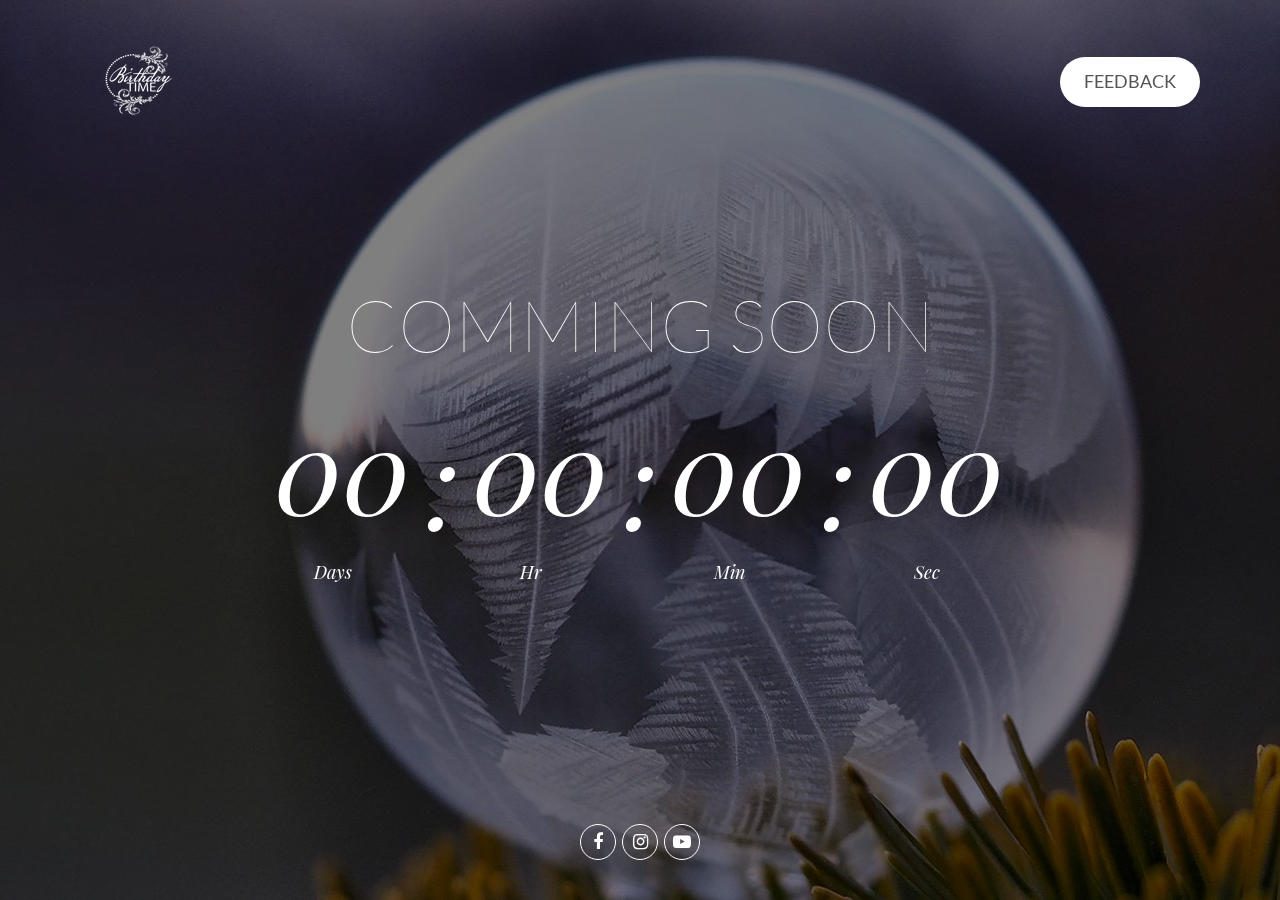
==== index.html @ 03f29f60 "First Commit" ====
<!DOCTYPE html>
<html lang="en">
<head>
	<title>Coming Soon 11</title>
	<meta charset="UTF-8">
	<meta name="viewport" content="width=device-width, initial-scale=1">
<!--===============================================================================================-->	
	<link rel="icon" type="image/png" href="images/icons/favicon.ico"/>
<!--===============================================================================================-->
	<link rel="stylesheet" type="text/css" href="vendor/bootstrap/css/bootstrap.min.css">
<!--===============================================================================================-->
	<link rel="stylesheet" type="text/css" href="fonts/font-awesome-4.7.0/css/font-awesome.min.css">
<!--===============================================================================================-->
	<link rel="stylesheet" type="text/css" href="vendor/animate/animate.css">
<!--===============================================================================================-->
	<link rel="stylesheet" type="text/css" href="vendor/select2/select2.min.css">
<!--===============================================================================================-->
	<link rel="stylesheet" type="text/css" href="css/util.css">
	<link rel="stylesheet" type="text/css" href="css/main.css">
<!--===============================================================================================-->
</head>
<body>
	
	<!--  -->
	<div class="simpleslide100">
		<div class="simpleslide100-item bg-img1" style="background-image: url('images/bg01.jpg');"></div>
		<div class="simpleslide100-item bg-img1" style="background-image: url('images/bg02.jpg');"></div>
		<div class="simpleslide100-item bg-img1" style="background-image: url('images/bg03.jpg');"></div>
		<div class="simpleslide100-item bg-img1" style="background-image: url('images/bg04.jpg');"></div>
		<div class="simpleslide100-item bg-img1" style="background-image: url('images/bg05.jpg');"></div>
		<div class="simpleslide100-item bg-img1" style="background-image: url('images/bg06.jpg');"></div>
	</div>

	<div class="flex-col-c-sb size1 overlay1">
		<!--  -->
		<div class="w-full flex-w flex-sb-m p-l-80 p-r-80 p-t-22 p-lr-15-sm">
			<div class="wrappic1 m-r-30 m-t-10 m-b-10">
				<a href="#"><img src="images/icons/rsz_1logo1.png" alt="LOGO"></a>
			</div>

			<div class="flex-w m-t-10 m-b-10">
				<a href="https://forms.gle/uDLkqpWLD5eTzWVp7" class="size2 m1-txt1 flex-c-m how-btn1 trans-04">
					Feedback
				</a>
			</div>
		</div>
		
		<!--  -->
		<div class="flex-col-c-m p-l-15 p-r-15 p-t-50 p-b-120">
			<h3 class="l1-txt1 txt-center p-b-35 respon1">
				<label id = "GFG"> 
					Comming Soon 
				</label>
			</h3>

			<div class="flex-w flex-c cd100 respon2">
				<div class="flex-col-c wsize1 m-b-30">
					<span class="l1-txt2 p-b-37 days" id="days">00</span>
					<span class="m1-txt2 p-r-20">Days</span>
				</div>

				<span class="l1-txt2 p-t-15 dis-none-sm">:</span>

				<div class="flex-col-c wsize1 m-b-30">
					<span class="l1-txt2 p-b-37 hours" id="hours">00</span>
					<span class="m1-txt2 p-r-20">Hr</span>
				</div>

				<span class="l1-txt2 p-t-15 dis-none-lg">:</span>

				<div class="flex-col-c wsize1 m-b-30">
					<span class="l1-txt2 p-b-37 minutes" id="minutes">00</span>
					<span class="m1-txt2 p-r-20">Min</span>
				</div>

				<span class="l1-txt2 p-t-15 dis-none-sm">:</span>

				<div class="flex-col-c wsize1 m-b-30">
					<span class="l1-txt2 p-b-37 seconds" id="seconds">00</span>
					<span class="m1-txt2 p-r-20">Sec</span>
				</div>
			</div>
		</div>

		<!--  -->
		<div class="flex-w flex-c-m p-b-35">
			<a href="https://www.google.com" class="size3 flex-c-m how-social trans-04 m-r-3 m-l-3 m-b-5">
				<i class="fa fa-facebook"></i>
			</a>

			<a href="https://www.google.com" class="size3 flex-c-m how-social trans-04 m-r-3 m-l-3 m-b-5">
				<i class="fa fa-instagram"></i>
			</a>

			<a href="https://www.google.com" class="size3 flex-c-m how-social trans-04 m-r-3 m-l-3 m-b-5">
				<i class="fa fa-youtube-play"></i>
			</a>
		</div>
	</div>



	

<!--===============================================================================================-->	
	<script src="vendor/jquery/jquery-3.2.1.min.js"></script>
<!--===============================================================================================-->
	<script src="vendor/bootstrap/js/popper.js"></script>
	<script src="vendor/bootstrap/js/bootstrap.min.js"></script>
<!--===============================================================================================-->
	<script src="vendor/select2/select2.min.js"></script>
<!--===============================================================================================-->
	<script src="vendor/countdowntime/moment.min.js"></script>
	<script src="vendor/countdowntime/moment-timezone.min.js"></script>
	<script src="vendor/countdowntime/moment-timezone-with-data.min.js"></script>
	<script src="vendor/countdowntime/countdowntime.js"></script>
	<script>
		// $('.cd100').countdown100({
		// 	/*Set Endtime here*/
		// 	/*Endtime must be > current time*/
		// 	endtimeYear: 0,
		// 	endtimeMonth: 0,
		// 	endtimeDate: 0,
		// 	endtimeHours: 0.015625,
		// 	endtimeMinutes: 0,
		// 	endtimeSeconds: 0,
		// 	timeZone: "" 
		// 	// ex:  timeZone: "America/New_York"
		// 	//go to " http://momentjs.com/timezone/ " to get timezone
		// });

		var countDownDate = new Date("July 14, 2020 00:00:00").getTime();

		// Update the count down every 1 second
		var x = setInterval(function() {

		// Get today's date and time
		var now = new Date().getTime();
			
		// Find the distance between now and the count down date
		var distance = countDownDate - now;
			
		// Time calculations for days, hours, minutes and seconds
		var days = Math.floor(distance / (1000 * 60 * 60 * 24));
		var hours = Math.floor((distance % (1000 * 60 * 60 * 24)) / (1000 * 60 * 60));
		var minutes = Math.floor((distance % (1000 * 60 * 60)) / (1000 * 60));
		var seconds = Math.floor((distance % (1000 * 60)) / 1000);
			
		// Output the result in an element with id="demo"
		// document.getElementById("GFG").innerHTML = days + "d " + hours + "h "
		// + minutes + "m " + seconds + "s ";
		document.getElementById("days").innerHTML = days + "" ;
		document.getElementById("hours").innerHTML =  hours + "";
		document.getElementById("minutes").innerHTML =  minutes + "";
		document.getElementById("seconds").innerHTML =  seconds + "";
			
		// If the count down is over, write some text 
		if (distance <= 0) {
			// clearInterval(x);
			document.getElementById("GFG").innerHTML = "EXPIRED";
			window.location.href = "birthday.html";
		}
		}, 1000);
	</script>
<!--===============================================================================================-->
	<script src="vendor/tilt/tilt.jquery.min.js"></script>
	<script >
		$('.js-tilt').tilt({
			scale: 1.1
		})
	</script>
<!--===============================================================================================-->
	<script src="js/main.js"></script>

</body>
</html>
---- css/util.css ----
/*//////////////////////////////////////////////////////////////////
[ REBOOT ]*/
*, *:before, *:after {
	margin: 0px; 
	padding: 0px; 
	-webkit-box-sizing: border-box;
	-moz-box-sizing: border-box;
	box-sizing: border-box;
}

body, html {
	font-family: Arial, sans-serif;
	font-size: 15px;
	color: #666666;

	height: 100%;
	background-color: #fff;
	-webkit-box-sizing: border-box;
	-moz-box-sizing: border-box;
	box-sizing: border-box;
}

/*---------------------------------------------*/
a:focus {outline: none;}
a:hover {text-decoration: none;}

/* ------------------------------------ */
h1,h2,h3,h4,h5,h6,p {margin: 0px;}

ul, li {
	margin: 0px;
	list-style-type: none;
}


/* ------------------------------------ */
input, textarea, label {
	display: block;
	outline: none;
	border: none;
}

/* ------------------------------------ */
button {
	outline: none;
	border: none;
	background: transparent;
	cursor: pointer;
}
button:focus {outline: none;}

iframe {border: none;}


/*//////////////////////////////////////////////////////////////////
[ FONT SIZE ]*/
.fs-1 {font-size: 1px;}
.fs-2 {font-size: 2px;}
.fs-3 {font-size: 3px;}
.fs-4 {font-size: 4px;}
.fs-5 {font-size: 5px;}
.fs-6 {font-size: 6px;}
.fs-7 {font-size: 7px;}
.fs-8 {font-size: 8px;}
.fs-9 {font-size: 9px;}
.fs-10 {font-size: 10px;}
.fs-11 {font-size: 11px;}
.fs-12 {font-size: 12px;}
.fs-13 {font-size: 13px;}
.fs-14 {font-size: 14px;}
.fs-15 {font-size: 15px;}
.fs-16 {font-size: 16px;}
.fs-17 {font-size: 17px;}
.fs-18 {font-size: 18px;}
.fs-19 {font-size: 19px;}
.fs-20 {font-size: 20px;}
.fs-21 {font-size: 21px;}
.fs-22 {font-size: 22px;}
.fs-23 {font-size: 23px;}
.fs-24 {font-size: 24px;}
.fs-25 {font-size: 25px;}
.fs-26 {font-size: 26px;}
.fs-27 {font-size: 27px;}
.fs-28 {font-size: 28px;}
.fs-29 {font-size: 29px;}
.fs-30 {font-size: 30px;}
.fs-31 {font-size: 31px;}
.fs-32 {font-size: 32px;}
.fs-33 {font-size: 33px;}
.fs-34 {font-size: 34px;}
.fs-35 {font-size: 35px;}
.fs-36 {font-size: 36px;}
.fs-37 {font-size: 37px;}
.fs-38 {font-size: 38px;}
.fs-39 {font-size: 39px;}
.fs-40 {font-size: 40px;}
.fs-41 {font-size: 41px;}
.fs-42 {font-size: 42px;}
.fs-43 {font-size: 43px;}
.fs-44 {font-size: 44px;}
.fs-45 {font-size: 45px;}
.fs-46 {font-size: 46px;}
.fs-47 {font-size: 47px;}
.fs-48 {font-size: 48px;}
.fs-49 {font-size: 49px;}
.fs-50 {font-size: 50px;}
.fs-51 {font-size: 51px;}
.fs-52 {font-size: 52px;}
.fs-53 {font-size: 53px;}
.fs-54 {font-size: 54px;}
.fs-55 {font-size: 55px;}
.fs-56 {font-size: 56px;}
.fs-57 {font-size: 57px;}
.fs-58 {font-size: 58px;}
.fs-59 {font-size: 59px;}
.fs-60 {font-size: 60px;}
.fs-61 {font-size: 61px;}
.fs-62 {font-size: 62px;}
.fs-63 {font-size: 63px;}
.fs-64 {font-size: 64px;}
.fs-65 {font-size: 65px;}
.fs-66 {font-size: 66px;}
.fs-67 {font-size: 67px;}
.fs-68 {font-size: 68px;}
.fs-69 {font-size: 69px;}
.fs-70 {font-size: 70px;}
.fs-71 {font-size: 71px;}
.fs-72 {font-size: 72px;}
.fs-73 {font-size: 73px;}
.fs-74 {font-size: 74px;}
.fs-75 {font-size: 75px;}
.fs-76 {font-size: 76px;}
.fs-77 {font-size: 77px;}
.fs-78 {font-size: 78px;}
.fs-79 {font-size: 79px;}
.fs-80 {font-size: 80px;}
.fs-81 {font-size: 81px;}
.fs-82 {font-size: 82px;}
.fs-83 {font-size: 83px;}
.fs-84 {font-size: 84px;}
.fs-85 {font-size: 85px;}
.fs-86 {font-size: 86px;}
.fs-87 {font-size: 87px;}
.fs-88 {font-size: 88px;}
.fs-89 {font-size: 89px;}
.fs-90 {font-size: 90px;}
.fs-91 {font-size: 91px;}
.fs-92 {font-size: 92px;}
.fs-93 {font-size: 93px;}
.fs-94 {font-size: 94px;}
.fs-95 {font-size: 95px;}
.fs-96 {font-size: 96px;}
.fs-97 {font-size: 97px;}
.fs-98 {font-size: 98px;}
.fs-99 {font-size: 99px;}
.fs-100 {font-size: 100px;}
.fs-101 {font-size: 101px;}
.fs-102 {font-size: 102px;}
.fs-103 {font-size: 103px;}
.fs-104 {font-size: 104px;}
.fs-105 {font-size: 105px;}
.fs-106 {font-size: 106px;}
.fs-107 {font-size: 107px;}
.fs-108 {font-size: 108px;}
.fs-109 {font-size: 109px;}
.fs-110 {font-size: 110px;}
.fs-111 {font-size: 111px;}
.fs-112 {font-size: 112px;}
.fs-113 {font-size: 113px;}
.fs-114 {font-size: 114px;}
.fs-115 {font-size: 115px;}
.fs-116 {font-size: 116px;}
.fs-117 {font-size: 117px;}
.fs-118 {font-size: 118px;}
.fs-119 {font-size: 119px;}
.fs-120 {font-size: 120px;}
.fs-121 {font-size: 121px;}
.fs-122 {font-size: 122px;}
.fs-123 {font-size: 123px;}
.fs-124 {font-size: 124px;}
.fs-125 {font-size: 125px;}
.fs-126 {font-size: 126px;}
.fs-127 {font-size: 127px;}
.fs-128 {font-size: 128px;}
.fs-129 {font-size: 129px;}
.fs-130 {font-size: 130px;}
.fs-131 {font-size: 131px;}
.fs-132 {font-size: 132px;}
.fs-133 {font-size: 133px;}
.fs-134 {font-size: 134px;}
.fs-135 {font-size: 135px;}
.fs-136 {font-size: 136px;}
.fs-137 {font-size: 137px;}
.fs-138 {font-size: 138px;}
.fs-139 {font-size: 139px;}
.fs-140 {font-size: 140px;}
.fs-141 {font-size: 141px;}
.fs-142 {font-size: 142px;}
.fs-143 {font-size: 143px;}
.fs-144 {font-size: 144px;}
.fs-145 {font-size: 145px;}
.fs-146 {font-size: 146px;}
.fs-147 {font-size: 147px;}
.fs-148 {font-size: 148px;}
.fs-149 {font-size: 149px;}
.fs-150 {font-size: 150px;}
.fs-151 {font-size: 151px;}
.fs-152 {font-size: 152px;}
.fs-153 {font-size: 153px;}
.fs-154 {font-size: 154px;}
.fs-155 {font-size: 155px;}
.fs-156 {font-size: 156px;}
.fs-157 {font-size: 157px;}
.fs-158 {font-size: 158px;}
.fs-159 {font-size: 159px;}
.fs-160 {font-size: 160px;}
.fs-161 {font-size: 161px;}
.fs-162 {font-size: 162px;}
.fs-163 {font-size: 163px;}
.fs-164 {font-size: 164px;}
.fs-165 {font-size: 165px;}
.fs-166 {font-size: 166px;}
.fs-167 {font-size: 167px;}
.fs-168 {font-size: 168px;}
.fs-169 {font-size: 169px;}
.fs-170 {font-size: 170px;}
.fs-171 {font-size: 171px;}
.fs-172 {font-size: 172px;}
.fs-173 {font-size: 173px;}
.fs-174 {font-size: 174px;}
.fs-175 {font-size: 175px;}
.fs-176 {font-size: 176px;}
.fs-177 {font-size: 177px;}
.fs-178 {font-size: 178px;}
.fs-179 {font-size: 179px;}
.fs-180 {font-size: 180px;}
.fs-181 {font-size: 181px;}
.fs-182 {font-size: 182px;}
.fs-183 {font-size: 183px;}
.fs-184 {font-size: 184px;}
.fs-185 {font-size: 185px;}
.fs-186 {font-size: 186px;}
.fs-187 {font-size: 187px;}
.fs-188 {font-size: 188px;}
.fs-189 {font-size: 189px;}
.fs-190 {font-size: 190px;}
.fs-191 {font-size: 191px;}
.fs-192 {font-size: 192px;}
.fs-193 {font-size: 193px;}
.fs-194 {font-size: 194px;}
.fs-195 {font-size: 195px;}
.fs-196 {font-size: 196px;}
.fs-197 {font-size: 197px;}
.fs-198 {font-size: 198px;}
.fs-199 {font-size: 199px;}
.fs-200 {font-size: 200px;}

/*//////////////////////////////////////////////////////////////////
[ PADDING ]*/
.p-t-0 {padding-top: 0px;}
.p-t-1 {padding-top: 1px;}
.p-t-2 {padding-top: 2px;}
.p-t-3 {padding-top: 3px;}
.p-t-4 {padding-top: 4px;}
.p-t-5 {padding-top: 5px;}
.p-t-6 {padding-top: 6px;}
.p-t-7 {padding-top: 7px;}
.p-t-8 {padding-top: 8px;}
.p-t-9 {padding-top: 9px;}
.p-t-10 {padding-top: 10px;}
.p-t-11 {padding-top: 11px;}
.p-t-12 {padding-top: 12px;}
.p-t-13 {padding-top: 13px;}
.p-t-14 {padding-top: 14px;}
.p-t-15 {padding-top: 15px;}
.p-t-16 {padding-top: 16px;}
.p-t-17 {padding-top: 17px;}
.p-t-18 {padding-top: 18px;}
.p-t-19 {padding-top: 19px;}
.p-t-20 {padding-top: 20px;}
.p-t-21 {padding-top: 21px;}
.p-t-22 {padding-top: 22px;}
.p-t-23 {padding-top: 23px;}
.p-t-24 {padding-top: 24px;}
.p-t-25 {padding-top: 25px;}
.p-t-26 {padding-top: 26px;}
.p-t-27 {padding-top: 27px;}
.p-t-28 {padding-top: 28px;}
.p-t-29 {padding-top: 29px;}
.p-t-30 {padding-top: 30px;}
.p-t-31 {padding-top: 31px;}
.p-t-32 {padding-top: 32px;}
.p-t-33 {padding-top: 33px;}
.p-t-34 {padding-top: 34px;}
.p-t-35 {padding-top: 35px;}
.p-t-36 {padding-top: 36px;}
.p-t-37 {padding-top: 37px;}
.p-t-38 {padding-top: 38px;}
.p-t-39 {padding-top: 39px;}
.p-t-40 {padding-top: 40px;}
.p-t-41 {padding-top: 41px;}
.p-t-42 {padding-top: 42px;}
.p-t-43 {padding-top: 43px;}
.p-t-44 {padding-top: 44px;}
.p-t-45 {padding-top: 45px;}
.p-t-46 {padding-top: 46px;}
.p-t-47 {padding-top: 47px;}
.p-t-48 {padding-top: 48px;}
.p-t-49 {padding-top: 49px;}
.p-t-50 {padding-top: 50px;}
.p-t-51 {padding-top: 51px;}
.p-t-52 {padding-top: 52px;}
.p-t-53 {padding-top: 53px;}
.p-t-54 {padding-top: 54px;}
.p-t-55 {padding-top: 55px;}
.p-t-56 {padding-top: 56px;}
.p-t-57 {padding-top: 57px;}
.p-t-58 {padding-top: 58px;}
.p-t-59 {padding-top: 59px;}
.p-t-60 {padding-top: 60px;}
.p-t-61 {padding-top: 61px;}
.p-t-62 {padding-top: 62px;}
.p-t-63 {padding-top: 63px;}
.p-t-64 {padding-top: 64px;}
.p-t-65 {padding-top: 65px;}
.p-t-66 {padding-top: 66px;}
.p-t-67 {padding-top: 67px;}
.p-t-68 {padding-top: 68px;}
.p-t-69 {padding-top: 69px;}
.p-t-70 {padding-top: 70px;}
.p-t-71 {padding-top: 71px;}
.p-t-72 {padding-top: 72px;}
.p-t-73 {padding-top: 73px;}
.p-t-74 {padding-top: 74px;}
.p-t-75 {padding-top: 75px;}
.p-t-76 {padding-top: 76px;}
.p-t-77 {padding-top: 77px;}
.p-t-78 {padding-top: 78px;}
.p-t-79 {padding-top: 79px;}
.p-t-80 {padding-top: 80px;}
.p-t-81 {padding-top: 81px;}
.p-t-82 {padding-top: 82px;}
.p-t-83 {padding-top: 83px;}
.p-t-84 {padding-top: 84px;}
.p-t-85 {padding-top: 85px;}
.p-t-86 {padding-top: 86px;}
.p-t-87 {padding-top: 87px;}
.p-t-88 {padding-top: 88px;}
.p-t-89 {padding-top: 89px;}
.p-t-90 {padding-top: 90px;}
.p-t-91 {padding-top: 91px;}
.p-t-92 {padding-top: 92px;}
.p-t-93 {padding-top: 93px;}
.p-t-94 {padding-top: 94px;}
.p-t-95 {padding-top: 95px;}
.p-t-96 {padding-top: 96px;}
.p-t-97 {padding-top: 97px;}
.p-t-98 {padding-top: 98px;}
.p-t-99 {padding-top: 99px;}
.p-t-100 {padding-top: 100px;}
.p-t-101 {padding-top: 101px;}
.p-t-102 {padding-top: 102px;}
.p-t-103 {padding-top: 103px;}
.p-t-104 {padding-top: 104px;}
.p-t-105 {padding-top: 105px;}
.p-t-106 {padding-top: 106px;}
.p-t-107 {padding-top: 107px;}
.p-t-108 {padding-top: 108px;}
.p-t-109 {padding-top: 109px;}
.p-t-110 {padding-top: 110px;}
.p-t-111 {padding-top: 111px;}
.p-t-112 {padding-top: 112px;}
.p-t-113 {padding-top: 113px;}
.p-t-114 {padding-top: 114px;}
.p-t-115 {padding-top: 115px;}
.p-t-116 {padding-top: 116px;}
.p-t-117 {padding-top: 117px;}
.p-t-118 {padding-top: 118px;}
.p-t-119 {padding-top: 119px;}
.p-t-120 {padding-top: 120px;}
.p-t-121 {padding-top: 121px;}
.p-t-122 {padding-top: 122px;}
.p-t-123 {padding-top: 123px;}
.p-t-124 {padding-top: 124px;}
.p-t-125 {padding-top: 125px;}
.p-t-126 {padding-top: 126px;}
.p-t-127 {padding-top: 127px;}
.p-t-128 {padding-top: 128px;}
.p-t-129 {padding-top: 129px;}
.p-t-130 {padding-top: 130px;}
.p-t-131 {padding-top: 131px;}
.p-t-132 {padding-top: 132px;}
.p-t-133 {padding-top: 133px;}
.p-t-134 {padding-top: 134px;}
.p-t-135 {padding-top: 135px;}
.p-t-136 {padding-top: 136px;}
.p-t-137 {padding-top: 137px;}
.p-t-138 {padding-top: 138px;}
.p-t-139 {padding-top: 139px;}
.p-t-140 {padding-top: 140px;}
.p-t-141 {padding-top: 141px;}
.p-t-142 {padding-top: 142px;}
.p-t-143 {padding-top: 143px;}
.p-t-144 {padding-top: 144px;}
.p-t-145 {padding-top: 145px;}
.p-t-146 {padding-top: 146px;}
.p-t-147 {padding-top: 147px;}
.p-t-148 {padding-top: 148px;}
.p-t-149 {padding-top: 149px;}
.p-t-150 {padding-top: 150px;}
.p-t-151 {padding-top: 151px;}
.p-t-152 {padding-top: 152px;}
.p-t-153 {padding-top: 153px;}
.p-t-154 {padding-top: 154px;}
.p-t-155 {padding-top: 155px;}
.p-t-156 {padding-top: 156px;}
.p-t-157 {padding-top: 157px;}
.p-t-158 {padding-top: 158px;}
.p-t-159 {padding-top: 159px;}
.p-t-160 {padding-top: 160px;}
.p-t-161 {padding-top: 161px;}
.p-t-162 {padding-top: 162px;}
.p-t-163 {padding-top: 163px;}
.p-t-164 {padding-top: 164px;}
.p-t-165 {padding-top: 165px;}
.p-t-166 {padding-top: 166px;}
.p-t-167 {padding-top: 167px;}
.p-t-168 {padding-top: 168px;}
.p-t-169 {padding-top: 169px;}
.p-t-170 {padding-top: 170px;}
.p-t-171 {padding-top: 171px;}
.p-t-172 {padding-top: 172px;}
.p-t-173 {padding-top: 173px;}
.p-t-174 {padding-top: 174px;}
.p-t-175 {padding-top: 175px;}
.p-t-176 {padding-top: 176px;}
.p-t-177 {padding-top: 177px;}
.p-t-178 {padding-top: 178px;}
.p-t-179 {padding-top: 179px;}
.p-t-180 {padding-top: 180px;}
.p-t-181 {padding-top: 181px;}
.p-t-182 {padding-top: 182px;}
.p-t-183 {padding-top: 183px;}
.p-t-184 {padding-top: 184px;}
.p-t-185 {padding-top: 185px;}
.p-t-186 {padding-top: 186px;}
.p-t-187 {padding-top: 187px;}
.p-t-188 {padding-top: 188px;}
.p-t-189 {padding-top: 189px;}
.p-t-190 {padding-top: 190px;}
.p-t-191 {padding-top: 191px;}
.p-t-192 {padding-top: 192px;}
.p-t-193 {padding-top: 193px;}
.p-t-194 {padding-top: 194px;}
.p-t-195 {padding-top: 195px;}
.p-t-196 {padding-top: 196px;}
.p-t-197 {padding-top: 197px;}
.p-t-198 {padding-top: 198px;}
.p-t-199 {padding-top: 199px;}
.p-t-200 {padding-top: 200px;}
.p-t-201 {padding-top: 201px;}
.p-t-202 {padding-top: 202px;}
.p-t-203 {padding-top: 203px;}
.p-t-204 {padding-top: 204px;}
.p-t-205 {padding-top: 205px;}
.p-t-206 {padding-top: 206px;}
.p-t-207 {padding-top: 207px;}
.p-t-208 {padding-top: 208px;}
.p-t-209 {padding-top: 209px;}
.p-t-210 {padding-top: 210px;}
.p-t-211 {padding-top: 211px;}
.p-t-212 {padding-top: 212px;}
.p-t-213 {padding-top: 213px;}
.p-t-214 {padding-top: 214px;}
.p-t-215 {padding-top: 215px;}
.p-t-216 {padding-top: 216px;}
.p-t-217 {padding-top: 217px;}
.p-t-218 {padding-top: 218px;}
.p-t-219 {padding-top: 219px;}
.p-t-220 {padding-top: 220px;}
.p-t-221 {padding-top: 221px;}
.p-t-222 {padding-top: 222px;}
.p-t-223 {padding-top: 223px;}
.p-t-224 {padding-top: 224px;}
.p-t-225 {padding-top: 225px;}
.p-t-226 {padding-top: 226px;}
.p-t-227 {padding-top: 227px;}
.p-t-228 {padding-top: 228px;}
.p-t-229 {padding-top: 229px;}
.p-t-230 {padding-top: 230px;}
.p-t-231 {padding-top: 231px;}
.p-t-232 {padding-top: 232px;}
.p-t-233 {padding-top: 233px;}
.p-t-234 {padding-top: 234px;}
.p-t-235 {padding-top: 235px;}
.p-t-236 {padding-top: 236px;}
.p-t-237 {padding-top: 237px;}
.p-t-238 {padding-top: 238px;}
.p-t-239 {padding-top: 239px;}
.p-t-240 {padding-top: 240px;}
.p-t-241 {padding-top: 241px;}
.p-t-242 {padding-top: 242px;}
.p-t-243 {padding-top: 243px;}
.p-t-244 {padding-top: 244px;}
.p-t-245 {padding-top: 245px;}
.p-t-246 {padding-top: 246px;}
.p-t-247 {padding-top: 247px;}
.p-t-248 {padding-top: 248px;}
.p-t-249 {padding-top: 249px;}
.p-t-250 {padding-top: 250px;}
.p-b-0 {padding-bottom: 0px;}
.p-b-1 {padding-bottom: 1px;}
.p-b-2 {padding-bottom: 2px;}
.p-b-3 {padding-bottom: 3px;}
.p-b-4 {padding-bottom: 4px;}
.p-b-5 {padding-bottom: 5px;}
.p-b-6 {padding-bottom: 6px;}
.p-b-7 {padding-bottom: 7px;}
.p-b-8 {padding-bottom: 8px;}
.p-b-9 {padding-bottom: 9px;}
.p-b-10 {padding-bottom: 10px;}
.p-b-11 {padding-bottom: 11px;}
.p-b-12 {padding-bottom: 12px;}
.p-b-13 {padding-bottom: 13px;}
.p-b-14 {padding-bottom: 14px;}
.p-b-15 {padding-bottom: 15px;}
.p-b-16 {padding-bottom: 16px;}
.p-b-17 {padding-bottom: 17px;}
.p-b-18 {padding-bottom: 18px;}
.p-b-19 {padding-bottom: 19px;}
.p-b-20 {padding-bottom: 20px;}
.p-b-21 {padding-bottom: 21px;}
.p-b-22 {padding-bottom: 22px;}
.p-b-23 {padding-bottom: 23px;}
.p-b-24 {padding-bottom: 24px;}
.p-b-25 {padding-bottom: 25px;}
.p-b-26 {padding-bottom: 26px;}
.p-b-27 {padding-bottom: 27px;}
.p-b-28 {padding-bottom: 28px;}
.p-b-29 {padding-bottom: 29px;}
.p-b-30 {padding-bottom: 30px;}
.p-b-31 {padding-bottom: 31px;}
.p-b-32 {padding-bottom: 32px;}
.p-b-33 {padding-bottom: 33px;}
.p-b-34 {padding-bottom: 34px;}
.p-b-35 {padding-bottom: 35px;}
.p-b-36 {padding-bottom: 36px;}
.p-b-37 {padding-bottom: 37px;}
.p-b-38 {padding-bottom: 38px;}
.p-b-39 {padding-bottom: 39px;}
.p-b-40 {padding-bottom: 40px;}
.p-b-41 {padding-bottom: 41px;}
.p-b-42 {padding-bottom: 42px;}
.p-b-43 {padding-bottom: 43px;}
.p-b-44 {padding-bottom: 44px;}
.p-b-45 {padding-bottom: 45px;}
.p-b-46 {padding-bottom: 46px;}
.p-b-47 {padding-bottom: 47px;}
.p-b-48 {padding-bottom: 48px;}
.p-b-49 {padding-bottom: 49px;}
.p-b-50 {padding-bottom: 50px;}
.p-b-51 {padding-bottom: 51px;}
.p-b-52 {padding-bottom: 52px;}
.p-b-53 {padding-bottom: 53px;}
.p-b-54 {padding-bottom: 54px;}
.p-b-55 {padding-bottom: 55px;}
.p-b-56 {padding-bottom: 56px;}
.p-b-57 {padding-bottom: 57px;}
.p-b-58 {padding-bottom: 58px;}
.p-b-59 {padding-bottom: 59px;}
.p-b-60 {padding-bottom: 60px;}
.p-b-61 {padding-bottom: 61px;}
.p-b-62 {padding-bottom: 62px;}
.p-b-63 {padding-bottom: 63px;}
.p-b-64 {padding-bottom: 64px;}
.p-b-65 {padding-bottom: 65px;}
.p-b-66 {padding-bottom: 66px;}
.p-b-67 {padding-bottom: 67px;}
.p-b-68 {padding-bottom: 68px;}
.p-b-69 {padding-bottom: 69px;}
.p-b-70 {padding-bottom: 70px;}
.p-b-71 {padding-bottom: 71px;}
.p-b-72 {padding-bottom: 72px;}
.p-b-73 {padding-bottom: 73px;}
.p-b-74 {padding-bottom: 74px;}
.p-b-75 {padding-bottom: 75px;}
.p-b-76 {padding-bottom: 76px;}
.p-b-77 {padding-bottom: 77px;}
.p-b-78 {padding-bottom: 78px;}
.p-b-79 {padding-bottom: 79px;}
.p-b-80 {padding-bottom: 80px;}
.p-b-81 {padding-bottom: 81px;}
.p-b-82 {padding-bottom: 82px;}
.p-b-83 {padding-bottom: 83px;}
.p-b-84 {padding-bottom: 84px;}
.p-b-85 {padding-bottom: 85px;}
.p-b-86 {padding-bottom: 86px;}
.p-b-87 {padding-bottom: 87px;}
.p-b-88 {padding-bottom: 88px;}
.p-b-89 {padding-bottom: 89px;}
.p-b-90 {padding-bottom: 90px;}
.p-b-91 {padding-bottom: 91px;}
.p-b-92 {padding-bottom: 92px;}
.p-b-93 {padding-bottom: 93px;}
.p-b-94 {padding-bottom: 94px;}
.p-b-95 {padding-bottom: 95px;}
.p-b-96 {padding-bottom: 96px;}
.p-b-97 {padding-bottom: 97px;}
.p-b-98 {padding-bottom: 98px;}
.p-b-99 {padding-bottom: 99px;}
.p-b-100 {padding-bottom: 100px;}
.p-b-101 {padding-bottom: 101px;}
.p-b-102 {padding-bottom: 102px;}
.p-b-103 {padding-bottom: 103px;}
.p-b-104 {padding-bottom: 104px;}
.p-b-105 {padding-bottom: 105px;}
.p-b-106 {padding-bottom: 106px;}
.p-b-107 {padding-bottom: 107px;}
.p-b-108 {padding-bottom: 108px;}
.p-b-109 {padding-bottom: 109px;}
.p-b-110 {padding-bottom: 110px;}
.p-b-111 {padding-bottom: 111px;}
.p-b-112 {padding-bottom: 112px;}
.p-b-113 {padding-bottom: 113px;}
.p-b-114 {padding-bottom: 114px;}
.p-b-115 {padding-bottom: 115px;}
.p-b-116 {padding-bottom: 116px;}
.p-b-117 {padding-bottom: 117px;}
.p-b-118 {padding-bottom: 118px;}
.p-b-119 {padding-bottom: 119px;}
.p-b-120 {padding-bottom: 120px;}
.p-b-121 {padding-bottom: 121px;}
.p-b-122 {padding-bottom: 122px;}
.p-b-123 {padding-bottom: 123px;}
.p-b-124 {padding-bottom: 124px;}
.p-b-125 {padding-bottom: 125px;}
.p-b-126 {padding-bottom: 126px;}
.p-b-127 {padding-bottom: 127px;}
.p-b-128 {padding-bottom: 128px;}
.p-b-129 {padding-bottom: 129px;}
.p-b-130 {padding-bottom: 130px;}
.p-b-131 {padding-bottom: 131px;}
.p-b-132 {padding-bottom: 132px;}
.p-b-133 {padding-bottom: 133px;}
.p-b-134 {padding-bottom: 134px;}
.p-b-135 {padding-bottom: 135px;}
.p-b-136 {padding-bottom: 136px;}
.p-b-137 {padding-bottom: 137px;}
.p-b-138 {padding-bottom: 138px;}
.p-b-139 {padding-bottom: 139px;}
.p-b-140 {padding-bottom: 140px;}
.p-b-141 {padding-bottom: 141px;}
.p-b-142 {padding-bottom: 142px;}
.p-b-143 {padding-bottom: 143px;}
.p-b-144 {padding-bottom: 144px;}
.p-b-145 {padding-bottom: 145px;}
.p-b-146 {padding-bottom: 146px;}
.p-b-147 {padding-bottom: 147px;}
.p-b-148 {padding-bottom: 148px;}
.p-b-149 {padding-bottom: 149px;}
.p-b-150 {padding-bottom: 150px;}
.p-b-151 {padding-bottom: 151px;}
.p-b-152 {padding-bottom: 152px;}
.p-b-153 {padding-bottom: 153px;}
.p-b-154 {padding-bottom: 154px;}
.p-b-155 {padding-bottom: 155px;}
.p-b-156 {padding-bottom: 156px;}
.p-b-157 {padding-bottom: 157px;}
.p-b-158 {padding-bottom: 158px;}
.p-b-159 {padding-bottom: 159px;}
.p-b-160 {padding-bottom: 160px;}
.p-b-161 {padding-bottom: 161px;}
.p-b-162 {padding-bottom: 162px;}
.p-b-163 {padding-bottom: 163px;}
.p-b-164 {padding-bottom: 164px;}
.p-b-165 {padding-bottom: 165px;}
.p-b-166 {padding-bottom: 166px;}
.p-b-167 {padding-bottom: 167px;}
.p-b-168 {padding-bottom: 168px;}
.p-b-169 {padding-bottom: 169px;}
.p-b-170 {padding-bottom: 170px;}
.p-b-171 {padding-bottom: 171px;}
.p-b-172 {padding-bottom: 172px;}
.p-b-173 {padding-bottom: 173px;}
.p-b-174 {padding-bottom: 174px;}
.p-b-175 {padding-bottom: 175px;}
.p-b-176 {padding-bottom: 176px;}
.p-b-177 {padding-bottom: 177px;}
.p-b-178 {padding-bottom: 178px;}
.p-b-179 {padding-bottom: 179px;}
.p-b-180 {padding-bottom: 180px;}
.p-b-181 {padding-bottom: 181px;}
.p-b-182 {padding-bottom: 182px;}
.p-b-183 {padding-bottom: 183px;}
.p-b-184 {padding-bottom: 184px;}
.p-b-185 {padding-bottom: 185px;}
.p-b-186 {padding-bottom: 186px;}
.p-b-187 {padding-bottom: 187px;}
.p-b-188 {padding-bottom: 188px;}
.p-b-189 {padding-bottom: 189px;}
.p-b-190 {padding-bottom: 190px;}
.p-b-191 {padding-bottom: 191px;}
.p-b-192 {padding-bottom: 192px;}
.p-b-193 {padding-bottom: 193px;}
.p-b-194 {padding-bottom: 194px;}
.p-b-195 {padding-bottom: 195px;}
.p-b-196 {padding-bottom: 196px;}
.p-b-197 {padding-bottom: 197px;}
.p-b-198 {padding-bottom: 198px;}
.p-b-199 {padding-bottom: 199px;}
.p-b-200 {padding-bottom: 200px;}
.p-b-201 {padding-bottom: 201px;}
.p-b-202 {padding-bottom: 202px;}
.p-b-203 {padding-bottom: 203px;}
.p-b-204 {padding-bottom: 204px;}
.p-b-205 {padding-bottom: 205px;}
.p-b-206 {padding-bottom: 206px;}
.p-b-207 {padding-bottom: 207px;}
.p-b-208 {padding-bottom: 208px;}
.p-b-209 {padding-bottom: 209px;}
.p-b-210 {padding-bottom: 210px;}
.p-b-211 {padding-bottom: 211px;}
.p-b-212 {padding-bottom: 212px;}
.p-b-213 {padding-bottom: 213px;}
.p-b-214 {padding-bottom: 214px;}
.p-b-215 {padding-bottom: 215px;}
.p-b-216 {padding-bottom: 216px;}
.p-b-217 {padding-bottom: 217px;}
.p-b-218 {padding-bottom: 218px;}
.p-b-219 {padding-bottom: 219px;}
.p-b-220 {padding-bottom: 220px;}
.p-b-221 {padding-bottom: 221px;}
.p-b-222 {padding-bottom: 222px;}
.p-b-223 {padding-bottom: 223px;}
.p-b-224 {padding-bottom: 224px;}
.p-b-225 {padding-bottom: 225px;}
.p-b-226 {padding-bottom: 226px;}
.p-b-227 {padding-bottom: 227px;}
.p-b-228 {padding-bottom: 228px;}
.p-b-229 {padding-bottom: 229px;}
.p-b-230 {padding-bottom: 230px;}
.p-b-231 {padding-bottom: 231px;}
.p-b-232 {padding-bottom: 232px;}
.p-b-233 {padding-bottom: 233px;}
.p-b-234 {padding-bottom: 234px;}
.p-b-235 {padding-bottom: 235px;}
.p-b-236 {padding-bottom: 236px;}
.p-b-237 {padding-bottom: 237px;}
.p-b-238 {padding-bottom: 238px;}
.p-b-239 {padding-bottom: 239px;}
.p-b-240 {padding-bottom: 240px;}
.p-b-241 {padding-bottom: 241px;}
.p-b-242 {padding-bottom: 242px;}
.p-b-243 {padding-bottom: 243px;}
.p-b-244 {padding-bottom: 244px;}
.p-b-245 {padding-bottom: 245px;}
.p-b-246 {padding-bottom: 246px;}
.p-b-247 {padding-bottom: 247px;}
.p-b-248 {padding-bottom: 248px;}
.p-b-249 {padding-bottom: 249px;}
.p-b-250 {padding-bottom: 250px;}
.p-l-0 {padding-left: 0px;}
.p-l-1 {padding-left: 1px;}
.p-l-2 {padding-left: 2px;}
.p-l-3 {padding-left: 3px;}
.p-l-4 {padding-left: 4px;}
.p-l-5 {padding-left: 5px;}
.p-l-6 {padding-left: 6px;}
.p-l-7 {padding-left: 7px;}
.p-l-8 {padding-left: 8px;}
.p-l-9 {padding-left: 9px;}
.p-l-10 {padding-left: 10px;}
.p-l-11 {padding-left: 11px;}
.p-l-12 {padding-left: 12px;}
.p-l-13 {padding-left: 13px;}
.p-l-14 {padding-left: 14px;}
.p-l-15 {padding-left: 15px;}
.p-l-16 {padding-left: 16px;}
.p-l-17 {padding-left: 17px;}
.p-l-18 {padding-left: 18px;}
.p-l-19 {padding-left: 19px;}
.p-l-20 {padding-left: 20px;}
.p-l-21 {padding-left: 21px;}
.p-l-22 {padding-left: 22px;}
.p-l-23 {padding-left: 23px;}
.p-l-24 {padding-left: 24px;}
.p-l-25 {padding-left: 25px;}
.p-l-26 {padding-left: 26px;}
.p-l-27 {padding-left: 27px;}
.p-l-28 {padding-left: 28px;}
.p-l-29 {padding-left: 29px;}
.p-l-30 {padding-left: 30px;}
.p-l-31 {padding-left: 31px;}
.p-l-32 {padding-left: 32px;}
.p-l-33 {padding-left: 33px;}
.p-l-34 {padding-left: 34px;}
.p-l-35 {padding-left: 35px;}
.p-l-36 {padding-left: 36px;}
.p-l-37 {padding-left: 37px;}
.p-l-38 {padding-left: 38px;}
.p-l-39 {padding-left: 39px;}
.p-l-40 {padding-left: 40px;}
.p-l-41 {padding-left: 41px;}
.p-l-42 {padding-left: 42px;}
.p-l-43 {padding-left: 43px;}
.p-l-44 {padding-left: 44px;}
.p-l-45 {padding-left: 45px;}
.p-l-46 {padding-left: 46px;}
.p-l-47 {padding-left: 47px;}
.p-l-48 {padding-left: 48px;}
.p-l-49 {padding-left: 49px;}
.p-l-50 {padding-left: 50px;}
.p-l-51 {padding-left: 51px;}
.p-l-52 {padding-left: 52px;}
.p-l-53 {padding-left: 53px;}
.p-l-54 {padding-left: 54px;}
.p-l-55 {padding-left: 55px;}
.p-l-56 {padding-left: 56px;}
.p-l-57 {padding-left: 57px;}
.p-l-58 {padding-left: 58px;}
.p-l-59 {padding-left: 59px;}
.p-l-60 {padding-left: 60px;}
.p-l-61 {padding-left: 61px;}
.p-l-62 {padding-left: 62px;}
.p-l-63 {padding-left: 63px;}
.p-l-64 {padding-left: 64px;}
.p-l-65 {padding-left: 65px;}
.p-l-66 {padding-left: 66px;}
.p-l-67 {padding-left: 67px;}
.p-l-68 {padding-left: 68px;}
.p-l-69 {padding-left: 69px;}
.p-l-70 {padding-left: 70px;}
.p-l-71 {padding-left: 71px;}
.p-l-72 {padding-left: 72px;}
.p-l-73 {padding-left: 73px;}
.p-l-74 {padding-left: 74px;}
.p-l-75 {padding-left: 75px;}
.p-l-76 {padding-left: 76px;}
.p-l-77 {padding-left: 77px;}
.p-l-78 {padding-left: 78px;}
.p-l-79 {padding-left: 79px;}
.p-l-80 {padding-left: 80px;}
.p-l-81 {padding-left: 81px;}
.p-l-82 {padding-left: 82px;}
.p-l-83 {padding-left: 83px;}
.p-l-84 {padding-left: 84px;}
.p-l-85 {padding-left: 85px;}
.p-l-86 {padding-left: 86px;}
.p-l-87 {padding-left: 87px;}
.p-l-88 {padding-left: 88px;}
.p-l-89 {padding-left: 89px;}
.p-l-90 {padding-left: 90px;}
.p-l-91 {padding-left: 91px;}
.p-l-92 {padding-left: 92px;}
.p-l-93 {padding-left: 93px;}
.p-l-94 {padding-left: 94px;}
.p-l-95 {padding-left: 95px;}
.p-l-96 {padding-left: 96px;}
.p-l-97 {padding-left: 97px;}
.p-l-98 {padding-left: 98px;}
.p-l-99 {padding-left: 99px;}
.p-l-100 {padding-left: 100px;}
.p-l-101 {padding-left: 101px;}
.p-l-102 {padding-left: 102px;}
.p-l-103 {padding-left: 103px;}
.p-l-104 {padding-left: 104px;}
.p-l-105 {padding-left: 105px;}
.p-l-106 {padding-left: 106px;}
.p-l-107 {padding-left: 107px;}
.p-l-108 {padding-left: 108px;}
.p-l-109 {padding-left: 109px;}
.p-l-110 {padding-left: 110px;}
.p-l-111 {padding-left: 111px;}
.p-l-112 {padding-left: 112px;}
.p-l-113 {padding-left: 113px;}
.p-l-114 {padding-left: 114px;}
.p-l-115 {padding-left: 115px;}
.p-l-116 {padding-left: 116px;}
.p-l-117 {padding-left: 117px;}
.p-l-118 {padding-left: 118px;}
.p-l-119 {padding-left: 119px;}
.p-l-120 {padding-left: 120px;}
.p-l-121 {padding-left: 121px;}
.p-l-122 {padding-left: 122px;}
.p-l-123 {padding-left: 123px;}
.p-l-124 {padding-left: 124px;}
.p-l-125 {padding-left: 125px;}
.p-l-126 {padding-left: 126px;}
.p-l-127 {padding-left: 127px;}
.p-l-128 {padding-left: 128px;}
.p-l-129 {padding-left: 129px;}
.p-l-130 {padding-left: 130px;}
.p-l-131 {padding-left: 131px;}
.p-l-132 {padding-left: 132px;}
.p-l-133 {padding-left: 133px;}
.p-l-134 {padding-left: 134px;}
.p-l-135 {padding-left: 135px;}
.p-l-136 {padding-left: 136px;}
.p-l-137 {padding-left: 137px;}
.p-l-138 {padding-left: 138px;}
.p-l-139 {padding-left: 139px;}
.p-l-140 {padding-left: 140px;}
.p-l-141 {padding-left: 141px;}
.p-l-142 {padding-left: 142px;}
.p-l-143 {padding-left: 143px;}
.p-l-144 {padding-left: 144px;}
.p-l-145 {padding-left: 145px;}
.p-l-146 {padding-left: 146px;}
.p-l-147 {padding-left: 147px;}
.p-l-148 {padding-left: 148px;}
.p-l-149 {padding-left: 149px;}
.p-l-150 {padding-left: 150px;}
.p-l-151 {padding-left: 151px;}
.p-l-152 {padding-left: 152px;}
.p-l-153 {padding-left: 153px;}
.p-l-154 {padding-left: 154px;}
.p-l-155 {padding-left: 155px;}
.p-l-156 {padding-left: 156px;}
.p-l-157 {padding-left: 157px;}
.p-l-158 {padding-left: 158px;}
.p-l-159 {padding-left: 159px;}
.p-l-160 {padding-left: 160px;}
.p-l-161 {padding-left: 161px;}
.p-l-162 {padding-left: 162px;}
.p-l-163 {padding-left: 163px;}
.p-l-164 {padding-left: 164px;}
.p-l-165 {padding-left: 165px;}
.p-l-166 {padding-left: 166px;}
.p-l-167 {padding-left: 167px;}
.p-l-168 {padding-left: 168px;}
.p-l-169 {padding-left: 169px;}
.p-l-170 {padding-left: 170px;}
.p-l-171 {padding-left: 171px;}
.p-l-172 {padding-left: 172px;}
.p-l-173 {padding-left: 173px;}
.p-l-174 {padding-left: 174px;}
.p-l-175 {padding-left: 175px;}
.p-l-176 {padding-left: 176px;}
.p-l-177 {padding-left: 177px;}
.p-l-178 {padding-left: 178px;}
.p-l-179 {padding-left: 179px;}
.p-l-180 {padding-left: 180px;}
.p-l-181 {padding-left: 181px;}
.p-l-182 {padding-left: 182px;}
.p-l-183 {padding-left: 183px;}
.p-l-184 {padding-left: 184px;}
.p-l-185 {padding-left: 185px;}
.p-l-186 {padding-left: 186px;}
.p-l-187 {padding-left: 187px;}
.p-l-188 {padding-left: 188px;}
.p-l-189 {padding-left: 189px;}
.p-l-190 {padding-left: 190px;}
.p-l-191 {padding-left: 191px;}
.p-l-192 {padding-left: 192px;}
.p-l-193 {padding-left: 193px;}
.p-l-194 {padding-left: 194px;}
.p-l-195 {padding-left: 195px;}
.p-l-196 {padding-left: 196px;}
.p-l-197 {padding-left: 197px;}
.p-l-198 {padding-left: 198px;}
.p-l-199 {padding-left: 199px;}
.p-l-200 {padding-left: 200px;}
.p-l-201 {padding-left: 201px;}
.p-l-202 {padding-left: 202px;}
.p-l-203 {padding-left: 203px;}
.p-l-204 {padding-left: 204px;}
.p-l-205 {padding-left: 205px;}
.p-l-206 {padding-left: 206px;}
.p-l-207 {padding-left: 207px;}
.p-l-208 {padding-left: 208px;}
.p-l-209 {padding-left: 209px;}
.p-l-210 {padding-left: 210px;}
.p-l-211 {padding-left: 211px;}
.p-l-212 {padding-left: 212px;}
.p-l-213 {padding-left: 213px;}
.p-l-214 {padding-left: 214px;}
.p-l-215 {padding-left: 215px;}
.p-l-216 {padding-left: 216px;}
.p-l-217 {padding-left: 217px;}
.p-l-218 {padding-left: 218px;}
.p-l-219 {padding-left: 219px;}
.p-l-220 {padding-left: 220px;}
.p-l-221 {padding-left: 221px;}
.p-l-222 {padding-left: 222px;}
.p-l-223 {padding-left: 223px;}
.p-l-224 {padding-left: 224px;}
.p-l-225 {padding-left: 225px;}
.p-l-226 {padding-left: 226px;}
.p-l-227 {padding-left: 227px;}
.p-l-228 {padding-left: 228px;}
.p-l-229 {padding-left: 229px;}
.p-l-230 {padding-left: 230px;}
.p-l-231 {padding-left: 231px;}
.p-l-232 {padding-left: 232px;}
.p-l-233 {padding-left: 233px;}
.p-l-234 {padding-left: 234px;}
.p-l-235 {padding-left: 235px;}
.p-l-236 {padding-left: 236px;}
.p-l-237 {padding-left: 237px;}
.p-l-238 {padding-left: 238px;}
.p-l-239 {padding-left: 239px;}
.p-l-240 {padding-left: 240px;}
.p-l-241 {padding-left: 241px;}
.p-l-242 {padding-left: 242px;}
.p-l-243 {padding-left: 243px;}
.p-l-244 {padding-left: 244px;}
.p-l-245 {padding-left: 245px;}
.p-l-246 {padding-left: 246px;}
.p-l-247 {padding-left: 247px;}
.p-l-248 {padding-left: 248px;}
.p-l-249 {padding-left: 249px;}
.p-l-250 {padding-left: 250px;}
.p-r-0 {padding-right: 0px;}
.p-r-1 {padding-right: 1px;}
.p-r-2 {padding-right: 2px;}
.p-r-3 {padding-right: 3px;}
.p-r-4 {padding-right: 4px;}
.p-r-5 {padding-right: 5px;}
.p-r-6 {padding-right: 6px;}
.p-r-7 {padding-right: 7px;}
.p-r-8 {padding-right: 8px;}
.p-r-9 {padding-right: 9px;}
.p-r-10 {padding-right: 10px;}
.p-r-11 {padding-right: 11px;}
.p-r-12 {padding-right: 12px;}
.p-r-13 {padding-right: 13px;}
.p-r-14 {padding-right: 14px;}
.p-r-15 {padding-right: 15px;}
.p-r-16 {padding-right: 16px;}
.p-r-17 {padding-right: 17px;}
.p-r-18 {padding-right: 18px;}
.p-r-19 {padding-right: 19px;}
.p-r-20 {padding-right: 20px;}
.p-r-21 {padding-right: 21px;}
.p-r-22 {padding-right: 22px;}
.p-r-23 {padding-right: 23px;}
.p-r-24 {padding-right: 24px;}
.p-r-25 {padding-right: 25px;}
.p-r-26 {padding-right: 26px;}
.p-r-27 {padding-right: 27px;}
.p-r-28 {padding-right: 28px;}
.p-r-29 {padding-right: 29px;}
.p-r-30 {padding-right: 30px;}
.p-r-31 {padding-right: 31px;}
.p-r-32 {padding-right: 32px;}
.p-r-33 {padding-right: 33px;}
.p-r-34 {padding-right: 34px;}
.p-r-35 {padding-right: 35px;}
.p-r-36 {padding-right: 36px;}
.p-r-37 {padding-right: 37px;}
.p-r-38 {padding-right: 38px;}
.p-r-39 {padding-right: 39px;}
.p-r-40 {padding-right: 40px;}
.p-r-41 {padding-right: 41px;}
.p-r-42 {padding-right: 42px;}
.p-r-43 {padding-right: 43px;}
.p-r-44 {padding-right: 44px;}
.p-r-45 {padding-right: 45px;}
.p-r-46 {padding-right: 46px;}
.p-r-47 {padding-right: 47px;}
.p-r-48 {padding-right: 48px;}
.p-r-49 {padding-right: 49px;}
.p-r-50 {padding-right: 50px;}
.p-r-51 {padding-right: 51px;}
.p-r-52 {padding-right: 52px;}
.p-r-53 {padding-right: 53px;}
.p-r-54 {padding-right: 54px;}
.p-r-55 {padding-right: 55px;}
.p-r-56 {padding-right: 56px;}
.p-r-57 {padding-right: 57px;}
.p-r-58 {padding-right: 58px;}
.p-r-59 {padding-right: 59px;}
.p-r-60 {padding-right: 60px;}
.p-r-61 {padding-right: 61px;}
.p-r-62 {padding-right: 62px;}
.p-r-63 {padding-right: 63px;}
.p-r-64 {padding-right: 64px;}
.p-r-65 {padding-right: 65px;}
.p-r-66 {padding-right: 66px;}
.p-r-67 {padding-right: 67px;}
.p-r-68 {padding-right: 68px;}
.p-r-69 {padding-right: 69px;}
.p-r-70 {padding-right: 70px;}
.p-r-71 {padding-right: 71px;}
.p-r-72 {padding-right: 72px;}
.p-r-73 {padding-right: 73px;}
.p-r-74 {padding-right: 74px;}
.p-r-75 {padding-right: 75px;}
.p-r-76 {padding-right: 76px;}
.p-r-77 {padding-right: 77px;}
.p-r-78 {padding-right: 78px;}
.p-r-79 {padding-right: 79px;}
.p-r-80 {padding-right: 80px;}
.p-r-81 {padding-right: 81px;}
.p-r-82 {padding-right: 82px;}
.p-r-83 {padding-right: 83px;}
.p-r-84 {padding-right: 84px;}
.p-r-85 {padding-right: 85px;}
.p-r-86 {padding-right: 86px;}
.p-r-87 {padding-right: 87px;}
.p-r-88 {padding-right: 88px;}
.p-r-89 {padding-right: 89px;}
.p-r-90 {padding-right: 90px;}
.p-r-91 {padding-right: 91px;}
.p-r-92 {padding-right: 92px;}
.p-r-93 {padding-right: 93px;}
.p-r-94 {padding-right: 94px;}
.p-r-95 {padding-right: 95px;}
.p-r-96 {padding-right: 96px;}
.p-r-97 {padding-right: 97px;}
.p-r-98 {padding-right: 98px;}
.p-r-99 {padding-right: 99px;}
.p-r-100 {padding-right: 100px;}
.p-r-101 {padding-right: 101px;}
.p-r-102 {padding-right: 102px;}
.p-r-103 {padding-right: 103px;}
.p-r-104 {padding-right: 104px;}
.p-r-105 {padding-right: 105px;}
.p-r-106 {padding-right: 106px;}
.p-r-107 {padding-right: 107px;}
.p-r-108 {padding-right: 108px;}
.p-r-109 {padding-right: 109px;}
.p-r-110 {padding-right: 110px;}
.p-r-111 {padding-right: 111px;}
.p-r-112 {padding-right: 112px;}
.p-r-113 {padding-right: 113px;}
.p-r-114 {padding-right: 114px;}
.p-r-115 {padding-right: 115px;}
.p-r-116 {padding-right: 116px;}
.p-r-117 {padding-right: 117px;}
.p-r-118 {padding-right: 118px;}
.p-r-119 {padding-right: 119px;}
.p-r-120 {padding-right: 120px;}
.p-r-121 {padding-right: 121px;}
.p-r-122 {padding-right: 122px;}
.p-r-123 {padding-right: 123px;}
.p-r-124 {padding-right: 124px;}
.p-r-125 {padding-right: 125px;}
.p-r-126 {padding-right: 126px;}
.p-r-127 {padding-right: 127px;}
.p-r-128 {padding-right: 128px;}
.p-r-129 {padding-right: 129px;}
.p-r-130 {padding-right: 130px;}
.p-r-131 {padding-right: 131px;}
.p-r-132 {padding-right: 132px;}
.p-r-133 {padding-right: 133px;}
.p-r-134 {padding-right: 134px;}
.p-r-135 {padding-right: 135px;}
.p-r-136 {padding-right: 136px;}
.p-r-137 {padding-right: 137px;}
.p-r-138 {padding-right: 138px;}
.p-r-139 {padding-right: 139px;}
.p-r-140 {padding-right: 140px;}
.p-r-141 {padding-right: 141px;}
.p-r-142 {padding-right: 142px;}
.p-r-143 {padding-right: 143px;}
.p-r-144 {padding-right: 144px;}
.p-r-145 {padding-right: 145px;}
.p-r-146 {padding-right: 146px;}
.p-r-147 {padding-right: 147px;}
.p-r-148 {padding-right: 148px;}
.p-r-149 {padding-right: 149px;}
.p-r-150 {padding-right: 150px;}
.p-r-151 {padding-right: 151px;}
.p-r-152 {padding-right: 152px;}
.p-r-153 {padding-right: 153px;}
.p-r-154 {padding-right: 154px;}
.p-r-155 {padding-right: 155px;}
.p-r-156 {padding-right: 156px;}
.p-r-157 {padding-right: 157px;}
.p-r-158 {padding-right: 158px;}
.p-r-159 {padding-right: 159px;}
.p-r-160 {padding-right: 160px;}
.p-r-161 {padding-right: 161px;}
.p-r-162 {padding-right: 162px;}
.p-r-163 {padding-right: 163px;}
.p-r-164 {padding-right: 164px;}
.p-r-165 {padding-right: 165px;}
.p-r-166 {padding-right: 166px;}
.p-r-167 {padding-right: 167px;}
.p-r-168 {padding-right: 168px;}
.p-r-169 {padding-right: 169px;}
.p-r-170 {padding-right: 170px;}
.p-r-171 {padding-right: 171px;}
.p-r-172 {padding-right: 172px;}
.p-r-173 {padding-right: 173px;}
.p-r-174 {padding-right: 174px;}
.p-r-175 {padding-right: 175px;}
.p-r-176 {padding-right: 176px;}
.p-r-177 {padding-right: 177px;}
.p-r-178 {padding-right: 178px;}
.p-r-179 {padding-right: 179px;}
.p-r-180 {padding-right: 180px;}
.p-r-181 {padding-right: 181px;}
.p-r-182 {padding-right: 182px;}
.p-r-183 {padding-right: 183px;}
.p-r-184 {padding-right: 184px;}
.p-r-185 {padding-right: 185px;}
.p-r-186 {padding-right: 186px;}
.p-r-187 {padding-right: 187px;}
.p-r-188 {padding-right: 188px;}
.p-r-189 {padding-right: 189px;}
.p-r-190 {padding-right: 190px;}
.p-r-191 {padding-right: 191px;}
.p-r-192 {padding-right: 192px;}
.p-r-193 {padding-right: 193px;}
.p-r-194 {padding-right: 194px;}
.p-r-195 {padding-right: 195px;}
.p-r-196 {padding-right: 196px;}
.p-r-197 {padding-right: 197px;}
.p-r-198 {padding-right: 198px;}
.p-r-199 {padding-right: 199px;}
.p-r-200 {padding-right: 200px;}
.p-r-201 {padding-right: 201px;}
.p-r-202 {padding-right: 202px;}
.p-r-203 {padding-right: 203px;}
.p-r-204 {padding-right: 204px;}
.p-r-205 {padding-right: 205px;}
.p-r-206 {padding-right: 206px;}
.p-r-207 {padding-right: 207px;}
.p-r-208 {padding-right: 208px;}
.p-r-209 {padding-right: 209px;}
.p-r-210 {padding-right: 210px;}
.p-r-211 {padding-right: 211px;}
.p-r-212 {padding-right: 212px;}
.p-r-213 {padding-right: 213px;}
.p-r-214 {padding-right: 214px;}
.p-r-215 {padding-right: 215px;}
.p-r-216 {padding-right: 216px;}
.p-r-217 {padding-right: 217px;}
.p-r-218 {padding-right: 218px;}
.p-r-219 {padding-right: 219px;}
.p-r-220 {padding-right: 220px;}
.p-r-221 {padding-right: 221px;}
.p-r-222 {padding-right: 222px;}
.p-r-223 {padding-right: 223px;}
.p-r-224 {padding-right: 224px;}
.p-r-225 {padding-right: 225px;}
.p-r-226 {padding-right: 226px;}
.p-r-227 {padding-right: 227px;}
.p-r-228 {padding-right: 228px;}
.p-r-229 {padding-right: 229px;}
.p-r-230 {padding-right: 230px;}
.p-r-231 {padding-right: 231px;}
.p-r-232 {padding-right: 232px;}
.p-r-233 {padding-right: 233px;}
.p-r-234 {padding-right: 234px;}
.p-r-235 {padding-right: 235px;}
.p-r-236 {padding-right: 236px;}
.p-r-237 {padding-right: 237px;}
.p-r-238 {padding-right: 238px;}
.p-r-239 {padding-right: 239px;}
.p-r-240 {padding-right: 240px;}
.p-r-241 {padding-right: 241px;}
.p-r-242 {padding-right: 242px;}
.p-r-243 {padding-right: 243px;}
.p-r-244 {padding-right: 244px;}
.p-r-245 {padding-right: 245px;}
.p-r-246 {padding-right: 246px;}
.p-r-247 {padding-right: 247px;}
.p-r-248 {padding-right: 248px;}
.p-r-249 {padding-right: 249px;}
.p-r-250 {padding-right: 250px;}

/*//////////////////////////////////////////////////////////////////
[ MARGIN ]*/
.m-t-0 {margin-top: 0px;}
.m-t-1 {margin-top: 1px;}
.m-t-2 {margin-top: 2px;}
.m-t-3 {margin-top: 3px;}
.m-t-4 {margin-top: 4px;}
.m-t-5 {margin-top: 5px;}
.m-t-6 {margin-top: 6px;}
.m-t-7 {margin-top: 7px;}
.m-t-8 {margin-top: 8px;}
.m-t-9 {margin-top: 9px;}
.m-t-10 {margin-top: 10px;}
.m-t-11 {margin-top: 11px;}
.m-t-12 {margin-top: 12px;}
.m-t-13 {margin-top: 13px;}
.m-t-14 {margin-top: 14px;}
.m-t-15 {margin-top: 15px;}
.m-t-16 {margin-top: 16px;}
.m-t-17 {margin-top: 17px;}
.m-t-18 {margin-top: 18px;}
.m-t-19 {margin-top: 19px;}
.m-t-20 {margin-top: 20px;}
.m-t-21 {margin-top: 21px;}
.m-t-22 {margin-top: 22px;}
.m-t-23 {margin-top: 23px;}
.m-t-24 {margin-top: 24px;}
.m-t-25 {margin-top: 25px;}
.m-t-26 {margin-top: 26px;}
.m-t-27 {margin-top: 27px;}
.m-t-28 {margin-top: 28px;}
.m-t-29 {margin-top: 29px;}
.m-t-30 {margin-top: 30px;}
.m-t-31 {margin-top: 31px;}
.m-t-32 {margin-top: 32px;}
.m-t-33 {margin-top: 33px;}
.m-t-34 {margin-top: 34px;}
.m-t-35 {margin-top: 35px;}
.m-t-36 {margin-top: 36px;}
.m-t-37 {margin-top: 37px;}
.m-t-38 {margin-top: 38px;}
.m-t-39 {margin-top: 39px;}
.m-t-40 {margin-top: 40px;}
.m-t-41 {margin-top: 41px;}
.m-t-42 {margin-top: 42px;}
.m-t-43 {margin-top: 43px;}
.m-t-44 {margin-top: 44px;}
.m-t-45 {margin-top: 45px;}
.m-t-46 {margin-top: 46px;}
.m-t-47 {margin-top: 47px;}
.m-t-48 {margin-top: 48px;}
.m-t-49 {margin-top: 49px;}
.m-t-50 {margin-top: 50px;}
.m-t-51 {margin-top: 51px;}
.m-t-52 {margin-top: 52px;}
.m-t-53 {margin-top: 53px;}
.m-t-54 {margin-top: 54px;}
.m-t-55 {margin-top: 55px;}
.m-t-56 {margin-top: 56px;}
.m-t-57 {margin-top: 57px;}
.m-t-58 {margin-top: 58px;}
.m-t-59 {margin-top: 59px;}
.m-t-60 {margin-top: 60px;}
.m-t-61 {margin-top: 61px;}
.m-t-62 {margin-top: 62px;}
.m-t-63 {margin-top: 63px;}
.m-t-64 {margin-top: 64px;}
.m-t-65 {margin-top: 65px;}
.m-t-66 {margin-top: 66px;}
.m-t-67 {margin-top: 67px;}
.m-t-68 {margin-top: 68px;}
.m-t-69 {margin-top: 69px;}
.m-t-70 {margin-top: 70px;}
.m-t-71 {margin-top: 71px;}
.m-t-72 {margin-top: 72px;}
.m-t-73 {margin-top: 73px;}
.m-t-74 {margin-top: 74px;}
.m-t-75 {margin-top: 75px;}
.m-t-76 {margin-top: 76px;}
.m-t-77 {margin-top: 77px;}
.m-t-78 {margin-top: 78px;}
.m-t-79 {margin-top: 79px;}
.m-t-80 {margin-top: 80px;}
.m-t-81 {margin-top: 81px;}
.m-t-82 {margin-top: 82px;}
.m-t-83 {margin-top: 83px;}
.m-t-84 {margin-top: 84px;}
.m-t-85 {margin-top: 85px;}
.m-t-86 {margin-top: 86px;}
.m-t-87 {margin-top: 87px;}
.m-t-88 {margin-top: 88px;}
.m-t-89 {margin-top: 89px;}
.m-t-90 {margin-top: 90px;}
.m-t-91 {margin-top: 91px;}
.m-t-92 {margin-top: 92px;}
.m-t-93 {margin-top: 93px;}
.m-t-94 {margin-top: 94px;}
.m-t-95 {margin-top: 95px;}
.m-t-96 {margin-top: 96px;}
.m-t-97 {margin-top: 97px;}
.m-t-98 {margin-top: 98px;}
.m-t-99 {margin-top: 99px;}
.m-t-100 {margin-top: 100px;}
.m-t-101 {margin-top: 101px;}
.m-t-102 {margin-top: 102px;}
.m-t-103 {margin-top: 103px;}
.m-t-104 {margin-top: 104px;}
.m-t-105 {margin-top: 105px;}
.m-t-106 {margin-top: 106px;}
.m-t-107 {margin-top: 107px;}
.m-t-108 {margin-top: 108px;}
.m-t-109 {margin-top: 109px;}
.m-t-110 {margin-top: 110px;}
.m-t-111 {margin-top: 111px;}
.m-t-112 {margin-top: 112px;}
.m-t-113 {margin-top: 113px;}
.m-t-114 {margin-top: 114px;}
.m-t-115 {margin-top: 115px;}
.m-t-116 {margin-top: 116px;}
.m-t-117 {margin-top: 117px;}
.m-t-118 {margin-top: 118px;}
.m-t-119 {margin-top: 119px;}
.m-t-120 {margin-top: 120px;}
.m-t-121 {margin-top: 121px;}
.m-t-122 {margin-top: 122px;}
.m-t-123 {margin-top: 123px;}
.m-t-124 {margin-top: 124px;}
.m-t-125 {margin-top: 125px;}
.m-t-126 {margin-top: 126px;}
.m-t-127 {margin-top: 127px;}
.m-t-128 {margin-top: 128px;}
.m-t-129 {margin-top: 129px;}
.m-t-130 {margin-top: 130px;}
.m-t-131 {margin-top: 131px;}
.m-t-132 {margin-top: 132px;}
.m-t-133 {margin-top: 133px;}
.m-t-134 {margin-top: 134px;}
.m-t-135 {margin-top: 135px;}
.m-t-136 {margin-top: 136px;}
.m-t-137 {margin-top: 137px;}
.m-t-138 {margin-top: 138px;}
.m-t-139 {margin-top: 139px;}
.m-t-140 {margin-top: 140px;}
.m-t-141 {margin-top: 141px;}
.m-t-142 {margin-top: 142px;}
.m-t-143 {margin-top: 143px;}
.m-t-144 {margin-top: 144px;}
.m-t-145 {margin-top: 145px;}
.m-t-146 {margin-top: 146px;}
.m-t-147 {margin-top: 147px;}
.m-t-148 {margin-top: 148px;}
.m-t-149 {margin-top: 149px;}
.m-t-150 {margin-top: 150px;}
.m-t-151 {margin-top: 151px;}
.m-t-152 {margin-top: 152px;}
.m-t-153 {margin-top: 153px;}
.m-t-154 {margin-top: 154px;}
.m-t-155 {margin-top: 155px;}
.m-t-156 {margin-top: 156px;}
.m-t-157 {margin-top: 157px;}
.m-t-158 {margin-top: 158px;}
.m-t-159 {margin-top: 159px;}
.m-t-160 {margin-top: 160px;}
.m-t-161 {margin-top: 161px;}
.m-t-162 {margin-top: 162px;}
.m-t-163 {margin-top: 163px;}
.m-t-164 {margin-top: 164px;}
.m-t-165 {margin-top: 165px;}
.m-t-166 {margin-top: 166px;}
.m-t-167 {margin-top: 167px;}
.m-t-168 {margin-top: 168px;}
.m-t-169 {margin-top: 169px;}
.m-t-170 {margin-top: 170px;}
.m-t-171 {margin-top: 171px;}
.m-t-172 {margin-top: 172px;}
.m-t-173 {margin-top: 173px;}
.m-t-174 {margin-top: 174px;}
.m-t-175 {margin-top: 175px;}
.m-t-176 {margin-top: 176px;}
.m-t-177 {margin-top: 177px;}
.m-t-178 {margin-top: 178px;}
.m-t-179 {margin-top: 179px;}
.m-t-180 {margin-top: 180px;}
.m-t-181 {margin-top: 181px;}
.m-t-182 {margin-top: 182px;}
.m-t-183 {margin-top: 183px;}
.m-t-184 {margin-top: 184px;}
.m-t-185 {margin-top: 185px;}
.m-t-186 {margin-top: 186px;}
.m-t-187 {margin-top: 187px;}
.m-t-188 {margin-top: 188px;}
.m-t-189 {margin-top: 189px;}
.m-t-190 {margin-top: 190px;}
.m-t-191 {margin-top: 191px;}
.m-t-192 {margin-top: 192px;}
.m-t-193 {margin-top: 193px;}
.m-t-194 {margin-top: 194px;}
.m-t-195 {margin-top: 195px;}
.m-t-196 {margin-top: 196px;}
.m-t-197 {margin-top: 197px;}
.m-t-198 {margin-top: 198px;}
.m-t-199 {margin-top: 199px;}
.m-t-200 {margin-top: 200px;}
.m-t-201 {margin-top: 201px;}
.m-t-202 {margin-top: 202px;}
.m-t-203 {margin-top: 203px;}
.m-t-204 {margin-top: 204px;}
.m-t-205 {margin-top: 205px;}
.m-t-206 {margin-top: 206px;}
.m-t-207 {margin-top: 207px;}
.m-t-208 {margin-top: 208px;}
.m-t-209 {margin-top: 209px;}
.m-t-210 {margin-top: 210px;}
.m-t-211 {margin-top: 211px;}
.m-t-212 {margin-top: 212px;}
.m-t-213 {margin-top: 213px;}
.m-t-214 {margin-top: 214px;}
.m-t-215 {margin-top: 215px;}
.m-t-216 {margin-top: 216px;}
.m-t-217 {margin-top: 217px;}
.m-t-218 {margin-top: 218px;}
.m-t-219 {margin-top: 219px;}
.m-t-220 {margin-top: 220px;}
.m-t-221 {margin-top: 221px;}
.m-t-222 {margin-top: 222px;}
.m-t-223 {margin-top: 223px;}
.m-t-224 {margin-top: 224px;}
.m-t-225 {margin-top: 225px;}
.m-t-226 {margin-top: 226px;}
.m-t-227 {margin-top: 227px;}
.m-t-228 {margin-top: 228px;}
.m-t-229 {margin-top: 229px;}
.m-t-230 {margin-top: 230px;}
.m-t-231 {margin-top: 231px;}
.m-t-232 {margin-top: 232px;}
.m-t-233 {margin-top: 233px;}
.m-t-234 {margin-top: 234px;}
.m-t-235 {margin-top: 235px;}
.m-t-236 {margin-top: 236px;}
.m-t-237 {margin-top: 237px;}
.m-t-238 {margin-top: 238px;}
.m-t-239 {margin-top: 239px;}
.m-t-240 {margin-top: 240px;}
.m-t-241 {margin-top: 241px;}
.m-t-242 {margin-top: 242px;}
.m-t-243 {margin-top: 243px;}
.m-t-244 {margin-top: 244px;}
.m-t-245 {margin-top: 245px;}
.m-t-246 {margin-top: 246px;}
.m-t-247 {margin-top: 247px;}
.m-t-248 {margin-top: 248px;}
.m-t-249 {margin-top: 249px;}
.m-t-250 {margin-top: 250px;}
.m-b-0 {margin-bottom: 0px;}
.m-b-1 {margin-bottom: 1px;}
.m-b-2 {margin-bottom: 2px;}
.m-b-3 {margin-bottom: 3px;}
.m-b-4 {margin-bottom: 4px;}
.m-b-5 {margin-bottom: 5px;}
.m-b-6 {margin-bottom: 6px;}
.m-b-7 {margin-bottom: 7px;}
.m-b-8 {margin-bottom: 8px;}
.m-b-9 {margin-bottom: 9px;}
.m-b-10 {margin-bottom: 10px;}
.m-b-11 {margin-bottom: 11px;}
.m-b-12 {margin-bottom: 12px;}
.m-b-13 {margin-bottom: 13px;}
.m-b-14 {margin-bottom: 14px;}
.m-b-15 {margin-bottom: 15px;}
.m-b-16 {margin-bottom: 16px;}
.m-b-17 {margin-bottom: 17px;}
.m-b-18 {margin-bottom: 18px;}
.m-b-19 {margin-bottom: 19px;}
.m-b-20 {margin-bottom: 20px;}
.m-b-21 {margin-bottom: 21px;}
.m-b-22 {margin-bottom: 22px;}
.m-b-23 {margin-bottom: 23px;}
.m-b-24 {margin-bottom: 24px;}
.m-b-25 {margin-bottom: 25px;}
.m-b-26 {margin-bottom: 26px;}
.m-b-27 {margin-bottom: 27px;}
.m-b-28 {margin-bottom: 28px;}
.m-b-29 {margin-bottom: 29px;}
.m-b-30 {margin-bottom: 30px;}
.m-b-31 {margin-bottom: 31px;}
.m-b-32 {margin-bottom: 32px;}
.m-b-33 {margin-bottom: 33px;}
.m-b-34 {margin-bottom: 34px;}
.m-b-35 {margin-bottom: 35px;}
.m-b-36 {margin-bottom: 36px;}
.m-b-37 {margin-bottom: 37px;}
.m-b-38 {margin-bottom: 38px;}
.m-b-39 {margin-bottom: 39px;}
.m-b-40 {margin-bottom: 40px;}
.m-b-41 {margin-bottom: 41px;}
.m-b-42 {margin-bottom: 42px;}
.m-b-43 {margin-bottom: 43px;}
.m-b-44 {margin-bottom: 44px;}
.m-b-45 {margin-bottom: 45px;}
.m-b-46 {margin-bottom: 46px;}
.m-b-47 {margin-bottom: 47px;}
.m-b-48 {margin-bottom: 48px;}
.m-b-49 {margin-bottom: 49px;}
.m-b-50 {margin-bottom: 50px;}
.m-b-51 {margin-bottom: 51px;}
.m-b-52 {margin-bottom: 52px;}
.m-b-53 {margin-bottom: 53px;}
.m-b-54 {margin-bottom: 54px;}
.m-b-55 {margin-bottom: 55px;}
.m-b-56 {margin-bottom: 56px;}
.m-b-57 {margin-bottom: 57px;}
.m-b-58 {margin-bottom: 58px;}
.m-b-59 {margin-bottom: 59px;}
.m-b-60 {margin-bottom: 60px;}
.m-b-61 {margin-bottom: 61px;}
.m-b-62 {margin-bottom: 62px;}
.m-b-63 {margin-bottom: 63px;}
.m-b-64 {margin-bottom: 64px;}
.m-b-65 {margin-bottom: 65px;}
.m-b-66 {margin-bottom: 66px;}
.m-b-67 {margin-bottom: 67px;}
.m-b-68 {margin-bottom: 68px;}
.m-b-69 {margin-bottom: 69px;}
.m-b-70 {margin-bottom: 70px;}
.m-b-71 {margin-bottom: 71px;}
.m-b-72 {margin-bottom: 72px;}
.m-b-73 {margin-bottom: 73px;}
.m-b-74 {margin-bottom: 74px;}
.m-b-75 {margin-bottom: 75px;}
.m-b-76 {margin-bottom: 76px;}
.m-b-77 {margin-bottom: 77px;}
.m-b-78 {margin-bottom: 78px;}
.m-b-79 {margin-bottom: 79px;}
.m-b-80 {margin-bottom: 80px;}
.m-b-81 {margin-bottom: 81px;}
.m-b-82 {margin-bottom: 82px;}
.m-b-83 {margin-bottom: 83px;}
.m-b-84 {margin-bottom: 84px;}
.m-b-85 {margin-bottom: 85px;}
.m-b-86 {margin-bottom: 86px;}
.m-b-87 {margin-bottom: 87px;}
.m-b-88 {margin-bottom: 88px;}
.m-b-89 {margin-bottom: 89px;}
.m-b-90 {margin-bottom: 90px;}
.m-b-91 {margin-bottom: 91px;}
.m-b-92 {margin-bottom: 92px;}
.m-b-93 {margin-bottom: 93px;}
.m-b-94 {margin-bottom: 94px;}
.m-b-95 {margin-bottom: 95px;}
.m-b-96 {margin-bottom: 96px;}
.m-b-97 {margin-bottom: 97px;}
.m-b-98 {margin-bottom: 98px;}
.m-b-99 {margin-bottom: 99px;}
.m-b-100 {margin-bottom: 100px;}
.m-b-101 {margin-bottom: 101px;}
.m-b-102 {margin-bottom: 102px;}
.m-b-103 {margin-bottom: 103px;}
.m-b-104 {margin-bottom: 104px;}
.m-b-105 {margin-bottom: 105px;}
.m-b-106 {margin-bottom: 106px;}
.m-b-107 {margin-bottom: 107px;}
.m-b-108 {margin-bottom: 108px;}
.m-b-109 {margin-bottom: 109px;}
.m-b-110 {margin-bottom: 110px;}
.m-b-111 {margin-bottom: 111px;}
.m-b-112 {margin-bottom: 112px;}
.m-b-113 {margin-bottom: 113px;}
.m-b-114 {margin-bottom: 114px;}
.m-b-115 {margin-bottom: 115px;}
.m-b-116 {margin-bottom: 116px;}
.m-b-117 {margin-bottom: 117px;}
.m-b-118 {margin-bottom: 118px;}
.m-b-119 {margin-bottom: 119px;}
.m-b-120 {margin-bottom: 120px;}
.m-b-121 {margin-bottom: 121px;}
.m-b-122 {margin-bottom: 122px;}
.m-b-123 {margin-bottom: 123px;}
.m-b-124 {margin-bottom: 124px;}
.m-b-125 {margin-bottom: 125px;}
.m-b-126 {margin-bottom: 126px;}
.m-b-127 {margin-bottom: 127px;}
.m-b-128 {margin-bottom: 128px;}
.m-b-129 {margin-bottom: 129px;}
.m-b-130 {margin-bottom: 130px;}
.m-b-131 {margin-bottom: 131px;}
.m-b-132 {margin-bottom: 132px;}
.m-b-133 {margin-bottom: 133px;}
.m-b-134 {margin-bottom: 134px;}
.m-b-135 {margin-bottom: 135px;}
.m-b-136 {margin-bottom: 136px;}
.m-b-137 {margin-bottom: 137px;}
.m-b-138 {margin-bottom: 138px;}
.m-b-139 {margin-bottom: 139px;}
.m-b-140 {margin-bottom: 140px;}
.m-b-141 {margin-bottom: 141px;}
.m-b-142 {margin-bottom: 142px;}
.m-b-143 {margin-bottom: 143px;}
.m-b-144 {margin-bottom: 144px;}
.m-b-145 {margin-bottom: 145px;}
.m-b-146 {margin-bottom: 146px;}
.m-b-147 {margin-bottom: 147px;}
.m-b-148 {margin-bottom: 148px;}
.m-b-149 {margin-bottom: 149px;}
.m-b-150 {margin-bottom: 150px;}
.m-b-151 {margin-bottom: 151px;}
.m-b-152 {margin-bottom: 152px;}
.m-b-153 {margin-bottom: 153px;}
.m-b-154 {margin-bottom: 154px;}
.m-b-155 {margin-bottom: 155px;}
.m-b-156 {margin-bottom: 156px;}
.m-b-157 {margin-bottom: 157px;}
.m-b-158 {margin-bottom: 158px;}
.m-b-159 {margin-bottom: 159px;}
.m-b-160 {margin-bottom: 160px;}
.m-b-161 {margin-bottom: 161px;}
.m-b-162 {margin-bottom: 162px;}
.m-b-163 {margin-bottom: 163px;}
.m-b-164 {margin-bottom: 164px;}
.m-b-165 {margin-bottom: 165px;}
.m-b-166 {margin-bottom: 166px;}
.m-b-167 {margin-bottom: 167px;}
.m-b-168 {margin-bottom: 168px;}
.m-b-169 {margin-bottom: 169px;}
.m-b-170 {margin-bottom: 170px;}
.m-b-171 {margin-bottom: 171px;}
.m-b-172 {margin-bottom: 172px;}
.m-b-173 {margin-bottom: 173px;}
.m-b-174 {margin-bottom: 174px;}
.m-b-175 {margin-bottom: 175px;}
.m-b-176 {margin-bottom: 176px;}
.m-b-177 {margin-bottom: 177px;}
.m-b-178 {margin-bottom: 178px;}
.m-b-179 {margin-bottom: 179px;}
.m-b-180 {margin-bottom: 180px;}
.m-b-181 {margin-bottom: 181px;}
.m-b-182 {margin-bottom: 182px;}
.m-b-183 {margin-bottom: 183px;}
.m-b-184 {margin-bottom: 184px;}
.m-b-185 {margin-bottom: 185px;}
.m-b-186 {margin-bottom: 186px;}
.m-b-187 {margin-bottom: 187px;}
.m-b-188 {margin-bottom: 188px;}
.m-b-189 {margin-bottom: 189px;}
.m-b-190 {margin-bottom: 190px;}
.m-b-191 {margin-bottom: 191px;}
.m-b-192 {margin-bottom: 192px;}
.m-b-193 {margin-bottom: 193px;}
.m-b-194 {margin-bottom: 194px;}
.m-b-195 {margin-bottom: 195px;}
.m-b-196 {margin-bottom: 196px;}
.m-b-197 {margin-bottom: 197px;}
.m-b-198 {margin-bottom: 198px;}
.m-b-199 {margin-bottom: 199px;}
.m-b-200 {margin-bottom: 200px;}
.m-b-201 {margin-bottom: 201px;}
.m-b-202 {margin-bottom: 202px;}
.m-b-203 {margin-bottom: 203px;}
.m-b-204 {margin-bottom: 204px;}
.m-b-205 {margin-bottom: 205px;}
.m-b-206 {margin-bottom: 206px;}
.m-b-207 {margin-bottom: 207px;}
.m-b-208 {margin-bottom: 208px;}
.m-b-209 {margin-bottom: 209px;}
.m-b-210 {margin-bottom: 210px;}
.m-b-211 {margin-bottom: 211px;}
.m-b-212 {margin-bottom: 212px;}
.m-b-213 {margin-bottom: 213px;}
.m-b-214 {margin-bottom: 214px;}
.m-b-215 {margin-bottom: 215px;}
.m-b-216 {margin-bottom: 216px;}
.m-b-217 {margin-bottom: 217px;}
.m-b-218 {margin-bottom: 218px;}
.m-b-219 {margin-bottom: 219px;}
.m-b-220 {margin-bottom: 220px;}
.m-b-221 {margin-bottom: 221px;}
.m-b-222 {margin-bottom: 222px;}
.m-b-223 {margin-bottom: 223px;}
.m-b-224 {margin-bottom: 224px;}
.m-b-225 {margin-bottom: 225px;}
.m-b-226 {margin-bottom: 226px;}
.m-b-227 {margin-bottom: 227px;}
.m-b-228 {margin-bottom: 228px;}
.m-b-229 {margin-bottom: 229px;}
.m-b-230 {margin-bottom: 230px;}
.m-b-231 {margin-bottom: 231px;}
.m-b-232 {margin-bottom: 232px;}
.m-b-233 {margin-bottom: 233px;}
.m-b-234 {margin-bottom: 234px;}
.m-b-235 {margin-bottom: 235px;}
.m-b-236 {margin-bottom: 236px;}
.m-b-237 {margin-bottom: 237px;}
.m-b-238 {margin-bottom: 238px;}
.m-b-239 {margin-bottom: 239px;}
.m-b-240 {margin-bottom: 240px;}
.m-b-241 {margin-bottom: 241px;}
.m-b-242 {margin-bottom: 242px;}
.m-b-243 {margin-bottom: 243px;}
.m-b-244 {margin-bottom: 244px;}
.m-b-245 {margin-bottom: 245px;}
.m-b-246 {margin-bottom: 246px;}
.m-b-247 {margin-bottom: 247px;}
.m-b-248 {margin-bottom: 248px;}
.m-b-249 {margin-bottom: 249px;}
.m-b-250 {margin-bottom: 250px;}
.m-l-0 {margin-left: 0px;}
.m-l-1 {margin-left: 1px;}
.m-l-2 {margin-left: 2px;}
.m-l-3 {margin-left: 3px;}
.m-l-4 {margin-left: 4px;}
.m-l-5 {margin-left: 5px;}
.m-l-6 {margin-left: 6px;}
.m-l-7 {margin-left: 7px;}
.m-l-8 {margin-left: 8px;}
.m-l-9 {margin-left: 9px;}
.m-l-10 {margin-left: 10px;}
.m-l-11 {margin-left: 11px;}
.m-l-12 {margin-left: 12px;}
.m-l-13 {margin-left: 13px;}
.m-l-14 {margin-left: 14px;}
.m-l-15 {margin-left: 15px;}
.m-l-16 {margin-left: 16px;}
.m-l-17 {margin-left: 17px;}
.m-l-18 {margin-left: 18px;}
.m-l-19 {margin-left: 19px;}
.m-l-20 {margin-left: 20px;}
.m-l-21 {margin-left: 21px;}
.m-l-22 {margin-left: 22px;}
.m-l-23 {margin-left: 23px;}
.m-l-24 {margin-left: 24px;}
.m-l-25 {margin-left: 25px;}
.m-l-26 {margin-left: 26px;}
.m-l-27 {margin-left: 27px;}
.m-l-28 {margin-left: 28px;}
.m-l-29 {margin-left: 29px;}
.m-l-30 {margin-left: 30px;}
.m-l-31 {margin-left: 31px;}
.m-l-32 {margin-left: 32px;}
.m-l-33 {margin-left: 33px;}
.m-l-34 {margin-left: 34px;}
.m-l-35 {margin-left: 35px;}
.m-l-36 {margin-left: 36px;}
.m-l-37 {margin-left: 37px;}
.m-l-38 {margin-left: 38px;}
.m-l-39 {margin-left: 39px;}
.m-l-40 {margin-left: 40px;}
.m-l-41 {margin-left: 41px;}
.m-l-42 {margin-left: 42px;}
.m-l-43 {margin-left: 43px;}
.m-l-44 {margin-left: 44px;}
.m-l-45 {margin-left: 45px;}
.m-l-46 {margin-left: 46px;}
.m-l-47 {margin-left: 47px;}
.m-l-48 {margin-left: 48px;}
.m-l-49 {margin-left: 49px;}
.m-l-50 {margin-left: 50px;}
.m-l-51 {margin-left: 51px;}
.m-l-52 {margin-left: 52px;}
.m-l-53 {margin-left: 53px;}
.m-l-54 {margin-left: 54px;}
.m-l-55 {margin-left: 55px;}
.m-l-56 {margin-left: 56px;}
.m-l-57 {margin-left: 57px;}
.m-l-58 {margin-left: 58px;}
.m-l-59 {margin-left: 59px;}
.m-l-60 {margin-left: 60px;}
.m-l-61 {margin-left: 61px;}
.m-l-62 {margin-left: 62px;}
.m-l-63 {margin-left: 63px;}
.m-l-64 {margin-left: 64px;}
.m-l-65 {margin-left: 65px;}
.m-l-66 {margin-left: 66px;}
.m-l-67 {margin-left: 67px;}
.m-l-68 {margin-left: 68px;}
.m-l-69 {margin-left: 69px;}
.m-l-70 {margin-left: 70px;}
.m-l-71 {margin-left: 71px;}
.m-l-72 {margin-left: 72px;}
.m-l-73 {margin-left: 73px;}
.m-l-74 {margin-left: 74px;}
.m-l-75 {margin-left: 75px;}
.m-l-76 {margin-left: 76px;}
.m-l-77 {margin-left: 77px;}
.m-l-78 {margin-left: 78px;}
.m-l-79 {margin-left: 79px;}
.m-l-80 {margin-left: 80px;}
.m-l-81 {margin-left: 81px;}
.m-l-82 {margin-left: 82px;}
.m-l-83 {margin-left: 83px;}
.m-l-84 {margin-left: 84px;}
.m-l-85 {margin-left: 85px;}
.m-l-86 {margin-left: 86px;}
.m-l-87 {margin-left: 87px;}
.m-l-88 {margin-left: 88px;}
.m-l-89 {margin-left: 89px;}
.m-l-90 {margin-left: 90px;}
.m-l-91 {margin-left: 91px;}
.m-l-92 {margin-left: 92px;}
.m-l-93 {margin-left: 93px;}
.m-l-94 {margin-left: 94px;}
.m-l-95 {margin-left: 95px;}
.m-l-96 {margin-left: 96px;}
.m-l-97 {margin-left: 97px;}
.m-l-98 {margin-left: 98px;}
.m-l-99 {margin-left: 99px;}
.m-l-100 {margin-left: 100px;}
.m-l-101 {margin-left: 101px;}
.m-l-102 {margin-left: 102px;}
.m-l-103 {margin-left: 103px;}
.m-l-104 {margin-left: 104px;}
.m-l-105 {margin-left: 105px;}
.m-l-106 {margin-left: 106px;}
.m-l-107 {margin-left: 107px;}
.m-l-108 {margin-left: 108px;}
.m-l-109 {margin-left: 109px;}
.m-l-110 {margin-left: 110px;}
.m-l-111 {margin-left: 111px;}
.m-l-112 {margin-left: 112px;}
.m-l-113 {margin-left: 113px;}
.m-l-114 {margin-left: 114px;}
.m-l-115 {margin-left: 115px;}
.m-l-116 {margin-left: 116px;}
.m-l-117 {margin-left: 117px;}
.m-l-118 {margin-left: 118px;}
.m-l-119 {margin-left: 119px;}
.m-l-120 {margin-left: 120px;}
.m-l-121 {margin-left: 121px;}
.m-l-122 {margin-left: 122px;}
.m-l-123 {margin-left: 123px;}
.m-l-124 {margin-left: 124px;}
.m-l-125 {margin-left: 125px;}
.m-l-126 {margin-left: 126px;}
.m-l-127 {margin-left: 127px;}
.m-l-128 {margin-left: 128px;}
.m-l-129 {margin-left: 129px;}
.m-l-130 {margin-left: 130px;}
.m-l-131 {margin-left: 131px;}
.m-l-132 {margin-left: 132px;}
.m-l-133 {margin-left: 133px;}
.m-l-134 {margin-left: 134px;}
.m-l-135 {margin-left: 135px;}
.m-l-136 {margin-left: 136px;}
.m-l-137 {margin-left: 137px;}
.m-l-138 {margin-left: 138px;}
.m-l-139 {margin-left: 139px;}
.m-l-140 {margin-left: 140px;}
.m-l-141 {margin-left: 141px;}
.m-l-142 {margin-left: 142px;}
.m-l-143 {margin-left: 143px;}
.m-l-144 {margin-left: 144px;}
.m-l-145 {margin-left: 145px;}
.m-l-146 {margin-left: 146px;}
.m-l-147 {margin-left: 147px;}
.m-l-148 {margin-left: 148px;}
.m-l-149 {margin-left: 149px;}
.m-l-150 {margin-left: 150px;}
.m-l-151 {margin-left: 151px;}
.m-l-152 {margin-left: 152px;}
.m-l-153 {margin-left: 153px;}
.m-l-154 {margin-left: 154px;}
.m-l-155 {margin-left: 155px;}
.m-l-156 {margin-left: 156px;}
.m-l-157 {margin-left: 157px;}
.m-l-158 {margin-left: 158px;}
.m-l-159 {margin-left: 159px;}
.m-l-160 {margin-left: 160px;}
.m-l-161 {margin-left: 161px;}
.m-l-162 {margin-left: 162px;}
.m-l-163 {margin-left: 163px;}
.m-l-164 {margin-left: 164px;}
.m-l-165 {margin-left: 165px;}
.m-l-166 {margin-left: 166px;}
.m-l-167 {margin-left: 167px;}
.m-l-168 {margin-left: 168px;}
.m-l-169 {margin-left: 169px;}
.m-l-170 {margin-left: 170px;}
.m-l-171 {margin-left: 171px;}
.m-l-172 {margin-left: 172px;}
.m-l-173 {margin-left: 173px;}
.m-l-174 {margin-left: 174px;}
.m-l-175 {margin-left: 175px;}
.m-l-176 {margin-left: 176px;}
.m-l-177 {margin-left: 177px;}
.m-l-178 {margin-left: 178px;}
.m-l-179 {margin-left: 179px;}
.m-l-180 {margin-left: 180px;}
.m-l-181 {margin-left: 181px;}
.m-l-182 {margin-left: 182px;}
.m-l-183 {margin-left: 183px;}
.m-l-184 {margin-left: 184px;}
.m-l-185 {margin-left: 185px;}
.m-l-186 {margin-left: 186px;}
.m-l-187 {margin-left: 187px;}
.m-l-188 {margin-left: 188px;}
.m-l-189 {margin-left: 189px;}
.m-l-190 {margin-left: 190px;}
.m-l-191 {margin-left: 191px;}
.m-l-192 {margin-left: 192px;}
.m-l-193 {margin-left: 193px;}
.m-l-194 {margin-left: 194px;}
.m-l-195 {margin-left: 195px;}
.m-l-196 {margin-left: 196px;}
.m-l-197 {margin-left: 197px;}
.m-l-198 {margin-left: 198px;}
.m-l-199 {margin-left: 199px;}
.m-l-200 {margin-left: 200px;}
.m-l-201 {margin-left: 201px;}
.m-l-202 {margin-left: 202px;}
.m-l-203 {margin-left: 203px;}
.m-l-204 {margin-left: 204px;}
.m-l-205 {margin-left: 205px;}
.m-l-206 {margin-left: 206px;}
.m-l-207 {margin-left: 207px;}
.m-l-208 {margin-left: 208px;}
.m-l-209 {margin-left: 209px;}
.m-l-210 {margin-left: 210px;}
.m-l-211 {margin-left: 211px;}
.m-l-212 {margin-left: 212px;}
.m-l-213 {margin-left: 213px;}
.m-l-214 {margin-left: 214px;}
.m-l-215 {margin-left: 215px;}
.m-l-216 {margin-left: 216px;}
.m-l-217 {margin-left: 217px;}
.m-l-218 {margin-left: 218px;}
.m-l-219 {margin-left: 219px;}
.m-l-220 {margin-left: 220px;}
.m-l-221 {margin-left: 221px;}
.m-l-222 {margin-left: 222px;}
.m-l-223 {margin-left: 223px;}
.m-l-224 {margin-left: 224px;}
.m-l-225 {margin-left: 225px;}
.m-l-226 {margin-left: 226px;}
.m-l-227 {margin-left: 227px;}
.m-l-228 {margin-left: 228px;}
.m-l-229 {margin-left: 229px;}
.m-l-230 {margin-left: 230px;}
.m-l-231 {margin-left: 231px;}
.m-l-232 {margin-left: 232px;}
.m-l-233 {margin-left: 233px;}
.m-l-234 {margin-left: 234px;}
.m-l-235 {margin-left: 235px;}
.m-l-236 {margin-left: 236px;}
.m-l-237 {margin-left: 237px;}
.m-l-238 {margin-left: 238px;}
.m-l-239 {margin-left: 239px;}
.m-l-240 {margin-left: 240px;}
.m-l-241 {margin-left: 241px;}
.m-l-242 {margin-left: 242px;}
.m-l-243 {margin-left: 243px;}
.m-l-244 {margin-left: 244px;}
.m-l-245 {margin-left: 245px;}
.m-l-246 {margin-left: 246px;}
.m-l-247 {margin-left: 247px;}
.m-l-248 {margin-left: 248px;}
.m-l-249 {margin-left: 249px;}
.m-l-250 {margin-left: 250px;}
.m-r-0 {margin-right: 0px;}
.m-r-1 {margin-right: 1px;}
.m-r-2 {margin-right: 2px;}
.m-r-3 {margin-right: 3px;}
.m-r-4 {margin-right: 4px;}
.m-r-5 {margin-right: 5px;}
.m-r-6 {margin-right: 6px;}
.m-r-7 {margin-right: 7px;}
.m-r-8 {margin-right: 8px;}
.m-r-9 {margin-right: 9px;}
.m-r-10 {margin-right: 10px;}
.m-r-11 {margin-right: 11px;}
.m-r-12 {margin-right: 12px;}
.m-r-13 {margin-right: 13px;}
.m-r-14 {margin-right: 14px;}
.m-r-15 {margin-right: 15px;}
.m-r-16 {margin-right: 16px;}
.m-r-17 {margin-right: 17px;}
.m-r-18 {margin-right: 18px;}
.m-r-19 {margin-right: 19px;}
.m-r-20 {margin-right: 20px;}
.m-r-21 {margin-right: 21px;}
.m-r-22 {margin-right: 22px;}
.m-r-23 {margin-right: 23px;}
.m-r-24 {margin-right: 24px;}
.m-r-25 {margin-right: 25px;}
.m-r-26 {margin-right: 26px;}
.m-r-27 {margin-right: 27px;}
.m-r-28 {margin-right: 28px;}
.m-r-29 {margin-right: 29px;}
.m-r-30 {margin-right: 30px;}
.m-r-31 {margin-right: 31px;}
.m-r-32 {margin-right: 32px;}
.m-r-33 {margin-right: 33px;}
.m-r-34 {margin-right: 34px;}
.m-r-35 {margin-right: 35px;}
.m-r-36 {margin-right: 36px;}
.m-r-37 {margin-right: 37px;}
.m-r-38 {margin-right: 38px;}
.m-r-39 {margin-right: 39px;}
.m-r-40 {margin-right: 40px;}
.m-r-41 {margin-right: 41px;}
.m-r-42 {margin-right: 42px;}
.m-r-43 {margin-right: 43px;}
.m-r-44 {margin-right: 44px;}
.m-r-45 {margin-right: 45px;}
.m-r-46 {margin-right: 46px;}
.m-r-47 {margin-right: 47px;}
.m-r-48 {margin-right: 48px;}
.m-r-49 {margin-right: 49px;}
.m-r-50 {margin-right: 50px;}
.m-r-51 {margin-right: 51px;}
.m-r-52 {margin-right: 52px;}
.m-r-53 {margin-right: 53px;}
.m-r-54 {margin-right: 54px;}
.m-r-55 {margin-right: 55px;}
.m-r-56 {margin-right: 56px;}
.m-r-57 {margin-right: 57px;}
.m-r-58 {margin-right: 58px;}
.m-r-59 {margin-right: 59px;}
.m-r-60 {margin-right: 60px;}
.m-r-61 {margin-right: 61px;}
.m-r-62 {margin-right: 62px;}
.m-r-63 {margin-right: 63px;}
.m-r-64 {margin-right: 64px;}
.m-r-65 {margin-right: 65px;}
.m-r-66 {margin-right: 66px;}
.m-r-67 {margin-right: 67px;}
.m-r-68 {margin-right: 68px;}
.m-r-69 {margin-right: 69px;}
.m-r-70 {margin-right: 70px;}
.m-r-71 {margin-right: 71px;}
.m-r-72 {margin-right: 72px;}
.m-r-73 {margin-right: 73px;}
.m-r-74 {margin-right: 74px;}
.m-r-75 {margin-right: 75px;}
.m-r-76 {margin-right: 76px;}
.m-r-77 {margin-right: 77px;}
.m-r-78 {margin-right: 78px;}
.m-r-79 {margin-right: 79px;}
.m-r-80 {margin-right: 80px;}
.m-r-81 {margin-right: 81px;}
.m-r-82 {margin-right: 82px;}
.m-r-83 {margin-right: 83px;}
.m-r-84 {margin-right: 84px;}
.m-r-85 {margin-right: 85px;}
.m-r-86 {margin-right: 86px;}
.m-r-87 {margin-right: 87px;}
.m-r-88 {margin-right: 88px;}
.m-r-89 {margin-right: 89px;}
.m-r-90 {margin-right: 90px;}
.m-r-91 {margin-right: 91px;}
.m-r-92 {margin-right: 92px;}
.m-r-93 {margin-right: 93px;}
.m-r-94 {margin-right: 94px;}
.m-r-95 {margin-right: 95px;}
.m-r-96 {margin-right: 96px;}
.m-r-97 {margin-right: 97px;}
.m-r-98 {margin-right: 98px;}
.m-r-99 {margin-right: 99px;}
.m-r-100 {margin-right: 100px;}
.m-r-101 {margin-right: 101px;}
.m-r-102 {margin-right: 102px;}
.m-r-103 {margin-right: 103px;}
.m-r-104 {margin-right: 104px;}
.m-r-105 {margin-right: 105px;}
.m-r-106 {margin-right: 106px;}
.m-r-107 {margin-right: 107px;}
.m-r-108 {margin-right: 108px;}
.m-r-109 {margin-right: 109px;}
.m-r-110 {margin-right: 110px;}
.m-r-111 {margin-right: 111px;}
.m-r-112 {margin-right: 112px;}
.m-r-113 {margin-right: 113px;}
.m-r-114 {margin-right: 114px;}
.m-r-115 {margin-right: 115px;}
.m-r-116 {margin-right: 116px;}
.m-r-117 {margin-right: 117px;}
.m-r-118 {margin-right: 118px;}
.m-r-119 {margin-right: 119px;}
.m-r-120 {margin-right: 120px;}
.m-r-121 {margin-right: 121px;}
.m-r-122 {margin-right: 122px;}
.m-r-123 {margin-right: 123px;}
.m-r-124 {margin-right: 124px;}
.m-r-125 {margin-right: 125px;}
.m-r-126 {margin-right: 126px;}
.m-r-127 {margin-right: 127px;}
.m-r-128 {margin-right: 128px;}
.m-r-129 {margin-right: 129px;}
.m-r-130 {margin-right: 130px;}
.m-r-131 {margin-right: 131px;}
.m-r-132 {margin-right: 132px;}
.m-r-133 {margin-right: 133px;}
.m-r-134 {margin-right: 134px;}
.m-r-135 {margin-right: 135px;}
.m-r-136 {margin-right: 136px;}
.m-r-137 {margin-right: 137px;}
.m-r-138 {margin-right: 138px;}
.m-r-139 {margin-right: 139px;}
.m-r-140 {margin-right: 140px;}
.m-r-141 {margin-right: 141px;}
.m-r-142 {margin-right: 142px;}
.m-r-143 {margin-right: 143px;}
.m-r-144 {margin-right: 144px;}
.m-r-145 {margin-right: 145px;}
.m-r-146 {margin-right: 146px;}
.m-r-147 {margin-right: 147px;}
.m-r-148 {margin-right: 148px;}
.m-r-149 {margin-right: 149px;}
.m-r-150 {margin-right: 150px;}
.m-r-151 {margin-right: 151px;}
.m-r-152 {margin-right: 152px;}
.m-r-153 {margin-right: 153px;}
.m-r-154 {margin-right: 154px;}
.m-r-155 {margin-right: 155px;}
.m-r-156 {margin-right: 156px;}
.m-r-157 {margin-right: 157px;}
.m-r-158 {margin-right: 158px;}
.m-r-159 {margin-right: 159px;}
.m-r-160 {margin-right: 160px;}
.m-r-161 {margin-right: 161px;}
.m-r-162 {margin-right: 162px;}
.m-r-163 {margin-right: 163px;}
.m-r-164 {margin-right: 164px;}
.m-r-165 {margin-right: 165px;}
.m-r-166 {margin-right: 166px;}
.m-r-167 {margin-right: 167px;}
.m-r-168 {margin-right: 168px;}
.m-r-169 {margin-right: 169px;}
.m-r-170 {margin-right: 170px;}
.m-r-171 {margin-right: 171px;}
.m-r-172 {margin-right: 172px;}
.m-r-173 {margin-right: 173px;}
.m-r-174 {margin-right: 174px;}
.m-r-175 {margin-right: 175px;}
.m-r-176 {margin-right: 176px;}
.m-r-177 {margin-right: 177px;}
.m-r-178 {margin-right: 178px;}
.m-r-179 {margin-right: 179px;}
.m-r-180 {margin-right: 180px;}
.m-r-181 {margin-right: 181px;}
.m-r-182 {margin-right: 182px;}
.m-r-183 {margin-right: 183px;}
.m-r-184 {margin-right: 184px;}
.m-r-185 {margin-right: 185px;}
.m-r-186 {margin-right: 186px;}
.m-r-187 {margin-right: 187px;}
.m-r-188 {margin-right: 188px;}
.m-r-189 {margin-right: 189px;}
.m-r-190 {margin-right: 190px;}
.m-r-191 {margin-right: 191px;}
.m-r-192 {margin-right: 192px;}
.m-r-193 {margin-right: 193px;}
.m-r-194 {margin-right: 194px;}
.m-r-195 {margin-right: 195px;}
.m-r-196 {margin-right: 196px;}
.m-r-197 {margin-right: 197px;}
.m-r-198 {margin-right: 198px;}
.m-r-199 {margin-right: 199px;}
.m-r-200 {margin-right: 200px;}
.m-r-201 {margin-right: 201px;}
.m-r-202 {margin-right: 202px;}
.m-r-203 {margin-right: 203px;}
.m-r-204 {margin-right: 204px;}
.m-r-205 {margin-right: 205px;}
.m-r-206 {margin-right: 206px;}
.m-r-207 {margin-right: 207px;}
.m-r-208 {margin-right: 208px;}
.m-r-209 {margin-right: 209px;}
.m-r-210 {margin-right: 210px;}
.m-r-211 {margin-right: 211px;}
.m-r-212 {margin-right: 212px;}
.m-r-213 {margin-right: 213px;}
.m-r-214 {margin-right: 214px;}
.m-r-215 {margin-right: 215px;}
.m-r-216 {margin-right: 216px;}
.m-r-217 {margin-right: 217px;}
.m-r-218 {margin-right: 218px;}
.m-r-219 {margin-right: 219px;}
.m-r-220 {margin-right: 220px;}
.m-r-221 {margin-right: 221px;}
.m-r-222 {margin-right: 222px;}
.m-r-223 {margin-right: 223px;}
.m-r-224 {margin-right: 224px;}
.m-r-225 {margin-right: 225px;}
.m-r-226 {margin-right: 226px;}
.m-r-227 {margin-right: 227px;}
.m-r-228 {margin-right: 228px;}
.m-r-229 {margin-right: 229px;}
.m-r-230 {margin-right: 230px;}
.m-r-231 {margin-right: 231px;}
.m-r-232 {margin-right: 232px;}
.m-r-233 {margin-right: 233px;}
.m-r-234 {margin-right: 234px;}
.m-r-235 {margin-right: 235px;}
.m-r-236 {margin-right: 236px;}
.m-r-237 {margin-right: 237px;}
.m-r-238 {margin-right: 238px;}
.m-r-239 {margin-right: 239px;}
.m-r-240 {margin-right: 240px;}
.m-r-241 {margin-right: 241px;}
.m-r-242 {margin-right: 242px;}
.m-r-243 {margin-right: 243px;}
.m-r-244 {margin-right: 244px;}
.m-r-245 {margin-right: 245px;}
.m-r-246 {margin-right: 246px;}
.m-r-247 {margin-right: 247px;}
.m-r-248 {margin-right: 248px;}
.m-r-249 {margin-right: 249px;}
.m-r-250 {margin-right: 250px;}
.m-l-auto {margin-left: auto;}
.m-r-auto {margin-right: auto;}
.m-lr-auto {
	margin-left: auto;	
	margin-right: auto;
}



/*//////////////////////////////////////////////////////////////////
[ TEXT ]*/
.color-white {color: white;}
.color-black {color: black;}

/*------------------------------------------------------------------
[ Line height ]*/
.lh-1-0 {line-height: 1.0;}
.lh-1-1 {line-height: 1.1;}
.lh-1-2 {line-height: 1.2;}
.lh-1-3 {line-height: 1.3;}
.lh-1-4 {line-height: 1.4;}
.lh-1-5 {line-height: 1.5;}
.lh-1-6 {line-height: 1.6;}
.lh-1-7 {line-height: 1.7;}
.lh-1-8 {line-height: 1.8;}
.lh-1-9 {line-height: 1.9;}
.lh-2-0 {line-height: 2.0;}
.lh-2-1 {line-height: 2.1;}
.lh-2-2 {line-height: 2.2;}
.lh-2-3 {line-height: 2.3;}
.lh-2-4 {line-height: 2.4;}
.lh-2-5 {line-height: 2.5;}
.lh-2-6 {line-height: 2.6;}
.lh-2-7 {line-height: 2.7;}
.lh-2-8 {line-height: 2.8;}
.lh-2-9 {line-height: 2.9;}
.lh-3-0 {line-height: 3.0;}

/* ------------------------------------ */
.txt-center {text-align: center;}
.txt-left {text-align: left;}
.txt-right {text-align: right;}
.txt-middle {vertical-align: middle;}



/*//////////////////////////////////////////////////////////////////
[ SIZE ]*/

.size-full {
	width: 100%;
	height: 100%;
}
.w-full {width: 100%;}
.h-full {height: 100%;}
.max-w-full {max-width: 100%;}
.max-h-full {max-height: 100%;}
.min-w-full {min-width: 100%;}
.min-h-full {min-height: 100%;}



/*//////////////////////////////////////////////////////////////////
[ BACKGROUND ]*/
.bgwhite {background-color: white;}
.bgblack {background-color: black;}



/*//////////////////////////////////////////////////////////////////
[ PSEUDO ]*/

/*------------------------------------------------------------------
[ Hover ]*/
.hov-img-zoom {
	display: block;
	overflow: hidden;
}
.hov-img-zoom img{
	width: 100%;
	-webkit-transition: all 0.6s;
    -o-transition: all 0.6s;
    -moz-transition: all 0.6s;
    transition: all 0.6s;
}
.hov-img-zoom:hover img {
	-webkit-transform: scale(1.1);
  	-moz-transform: scale(1.1);
  	-ms-transform: scale(1.1);
  	-o-transform: scale(1.1);
	transform: scale(1.1);
}



/*//////////////////////////////////////////////////////////////////
[ EFFECT ]*/

.pointer {cursor: pointer;}

/*------------------------------------------------------------------
[ Opacity ]*/
.op-00 {opacity: 0;}
.op-01 {opacity: 0.1;}
.op-02 {opacity: 0.2;}
.op-03 {opacity: 0.3;}
.op-04 {opacity: 0.4;}
.op-05 {opacity: 0.5;}
.op-06 {opacity: 0.6;}
.op-07 {opacity: 0.7;}
.op-08 {opacity: 0.8;}
.op-09 {opacity: 0.9;}
.op-10 {opacity: 1;}


/*------------------------------------------------------------------
[ Wrap Picture ]*/
.wrap-pic-w img {width: 100%;}
.wrap-pic-max-w img {max-width: 100%;}

/* ------------------------------------ */
.wrap-pic-h img {height: 100%;}
.wrap-pic-max-h img {max-height: 100%;}

/* ------------------------------------ */
.wrap-pic-cir {
	border-radius: 50%;
	overflow: hidden;
}
.wrap-pic-cir img {
	width: 100%;
}

/*------------------------------------------------------------------
[  ]*/
.bo-cir {border-radius: 50%;}

.of-hidden {overflow: hidden;}

.visible-false {visibility: hidden;}
.visible-true {visibility: visible;}


/*------------------------------------------------------------------
[ Transition ]*/
.trans-01 {
	-webkit-transition: all 0.1s;
    -o-transition: all 0.1s;
    -moz-transition: all 0.1s;
    transition: all 0.1s;
}
.trans-02 {
	-webkit-transition: all 0.2s;
    -o-transition: all 0.2s;
    -moz-transition: all 0.2s;
    transition: all 0.2s;
}
.trans-03 {
	-webkit-transition: all 0.3s;
    -o-transition: all 0.3s;
    -moz-transition: all 0.3s;
    transition: all 0.3s;
}
.trans-04 {
	-webkit-transition: all 0.4s;
    -o-transition: all 0.4s;
    -moz-transition: all 0.4s;
    transition: all 0.4s;
}
.trans-05 {
	-webkit-transition: all 0.5s;
    -o-transition: all 0.5s;
    -moz-transition: all 0.5s;
    transition: all 0.5s;
}
.trans-06 {
	-webkit-transition: all 0.6s;
    -o-transition: all 0.6s;
    -moz-transition: all 0.6s;
    transition: all 0.6s;
}
.trans-07 {
	-webkit-transition: all 0.7s;
    -o-transition: all 0.7s;
    -moz-transition: all 0.7s;
    transition: all 0.7s;
}
.trans-08 {
	-webkit-transition: all 0.8s;
    -o-transition: all 0.8s;
    -moz-transition: all 0.8s;
    transition: all 0.8s;
}
.trans-09 {
	-webkit-transition: all 0.9s;
    -o-transition: all 0.9s;
    -moz-transition: all 0.9s;
    transition: all 0.9s;
}
.trans-10 {
	-webkit-transition: all 1s;
    -o-transition: all 1s;
    -moz-transition: all 1s;
    transition: all 1s;
}



/*//////////////////////////////////////////////////////////////////
[ POSITION ]*/

/*------------------------------------------------------------------
[ Display ]*/
.dis-none {display: none;}
.dis-block {display: block;}
.dis-inline {display: inline;}
.dis-inline-block {display: inline-block;}

.flex-w,
.flex-l,
.flex-r,
.flex-c,
.flex-sa,
.flex-sb,
.flex-t,
.flex-b,
.flex-m,
.flex-str,
.flex-c-m,
.flex-c-t,
.flex-c-b,
.flex-c-str,
.flex-l-m,
.flex-r-m,
.flex-sa-m,
.flex-sb-m,
.flex-col-l,
.flex-col-r,
.flex-col-c,
.flex-col-str,
.flex-col-t,
.flex-col-b,
.flex-col-m,
.flex-col-sb,
.flex-col-sa,
.flex-col-c-m,
.flex-col-l-m,
.flex-col-r-m,
.flex-col-str-m,
.flex-col-c-t,
.flex-col-c-b,
.flex-col-c-sb,
.flex-col-c-sa,
.flex-row,
.flex-row-rev,
.flex-col,
.flex-col-rev,
.dis-flex {
	display: -webkit-box;
	display: -webkit-flex;
	display: -moz-box;
	display: -ms-flexbox;
	display: flex;
}

/*------------------------------------------------------------------
[ Position ]*/
.pos-relative {position: relative;}
.pos-absolute {position: absolute;}
.pos-fixed {position: fixed;}

/*------------------------------------------------------------------
[ Float ]*/
.float-l {float: left;}
.float-r {float: right;}


/*------------------------------------------------------------------
[ Top Bottom Left Right ]*/
.top-0 {top: 0;}
.bottom-0 {bottom: 0;}
.left-0 {left: 0;}
.right-0 {right: 0;}

.top-auto {top: auto;}
.bottom-auto {bottom: auto;}
.left-auto {left: auto;}
.right-auto {right: auto;}


/*------------------------------------------------------------------
[ Flex ]*/
/* ------------------------------------ */
.flex-w {
	-webkit-flex-wrap: wrap;
	-moz-flex-wrap: wrap;
	-ms-flex-wrap: wrap;
	-o-flex-wrap: wrap;
	flex-wrap: wrap;
}

/* ------------------------------------ */
.flex-l {
	justify-content: flex-start;
}

.flex-r {
	justify-content: flex-end;
}

.flex-c {
	justify-content: center;
}

.flex-sa {
	justify-content: space-around;
}

.flex-sb {
	justify-content: space-between;
}

/* ------------------------------------ */
.flex-t {
	-ms-align-items: flex-start;
	align-items: flex-start;
}

.flex-b {
	-ms-align-items: flex-end;
	align-items: flex-end;
}

.flex-m {
	-ms-align-items: center;
	align-items: center;
}

.flex-str {
	-ms-align-items: stretch;
	align-items: stretch;
}


/* ------------------------------------ */
.flex-c-m {
	justify-content: center;
	-ms-align-items: center;
	align-items: center;
}

.flex-c-t {
	justify-content: center;
	-ms-align-items: flex-start;
	align-items: flex-start;
}

.flex-c-b {
	justify-content: center;
	-ms-align-items: flex-end;
	align-items: flex-end;
}

.flex-c-str {
	justify-content: center;
	-ms-align-items: stretch;
	align-items: stretch;
}

.flex-l-m {
	justify-content: flex-start;
	-ms-align-items: center;
	align-items: center;
}

.flex-r-m {
	justify-content: flex-end;
	-ms-align-items: center;
	align-items: center;
}

.flex-sa-m {
	justify-content: space-around;
	-ms-align-items: center;
	align-items: center;
}

.flex-sb-m {
	justify-content: space-between;
	-ms-align-items: center;
	align-items: center;
}

/* ------------------------------------ */
.flex-col-l {
	-ms-align-items: flex-start;
	align-items: flex-start;
}

.flex-col-r {
	-ms-align-items: flex-end;
	align-items: flex-end;
}

.flex-col-c {
	-ms-align-items: center;
	align-items: center;
}

.flex-col-str {
	-ms-align-items: stretch;
	align-items: stretch;
}

/*---------------------------------------------*/
.flex-col-t {
	justify-content: flex-start;
}

.flex-col-b {
	justify-content: flex-end;
}

.flex-col-m {
	justify-content: center;
}

.flex-col-sb {
	justify-content: space-between;
}

.flex-col-sa {
	justify-content: space-around;
}

/*---------------------------------------------*/
.flex-col-c-m {
	-ms-align-items: center;
	align-items: center;
	justify-content: center;
}

.flex-col-l-m {
	-ms-align-items: flex-start;
	align-items: flex-start;
	justify-content: center;
}

.flex-col-r-m {
	-ms-align-items: flex-end;
	align-items: flex-end;
	justify-content: center;
}

.flex-col-str-m {
	-ms-align-items: stretch;
	align-items: stretch;
	justify-content: center;
}


.flex-col-c-t {
	justify-content: flex-start;
	-ms-align-items: center;
	align-items: center;
}

.flex-col-c-b {
	justify-content: flex-end;
	-ms-align-items: center;
	align-items: center;
}

.flex-col-c-sb {
	justify-content: space-between;
	-ms-align-items: center;
	align-items: center;
}

.flex-col-c-sa {
	justify-content: space-around;
	-ms-align-items: center;
	align-items: center;
}


/* ------------------------------------ */
.flex-row {
	-webkit-flex-direction: row;
	-moz-flex-direction: row;
	-ms-flex-direction: row;
	-o-flex-direction: row;
	flex-direction: row;
}

.flex-row-rev {
	-webkit-flex-direction: row-reverse;
	-moz-flex-direction: row-reverse;
	-ms-flex-direction: row-reverse;
	-o-flex-direction: row-reverse;
	flex-direction: row-reverse;
}

.flex-col-l,
.flex-col-r,
.flex-col-c,
.flex-col-str,
.flex-col-t,
.flex-col-b,
.flex-col-m,
.flex-col-sb,
.flex-col-sa,
.flex-col-c-m,
.flex-col-l-m,
.flex-col-r-m,
.flex-col-str-m,
.flex-col-c-t,
.flex-col-c-b,
.flex-col-c-sb,
.flex-col-c-sa,
.flex-col {
	-webkit-flex-direction: column;
	-moz-flex-direction: column;
	-ms-flex-direction: column;
	-o-flex-direction: column;
	flex-direction: column;
}

.flex-col-rev {
	-webkit-flex-direction: column-reverse;
	-moz-flex-direction: column-reverse;
	-ms-flex-direction: column-reverse;
	-o-flex-direction: column-reverse;
	flex-direction: column-reverse;
}


/*------------------------------------------------------------------
[ Absolute ]*/
.ab-c-m {
	position: absolute;
	top: 50%;
	left: 50%;
	-webkit-transform: translate(-50%, -50%);
  	-moz-transform: translate(-50%, -50%);
  	-ms-transform: translate(-50%, -50%);
  	-o-transform: translate(-50%, -50%);
	transform: translate(-50%, -50%);
}

.ab-c-t {
	position: absolute;
	top: 0px;
	left: 50%;
	-webkit-transform: translateX(-50%);
  	-moz-transform: translateX(-50%);
  	-ms-transform: translateX(-50%);
  	-o-transform: translateX(-50%);
	transform: translateX(-50%);
}

.ab-c-b {
	position: absolute;
	bottom: 0px;
	left: 50%;
	-webkit-transform: translateX(-50%);
  	-moz-transform: translateX(-50%);
  	-ms-transform: translateX(-50%);
  	-o-transform: translateX(-50%);
	transform: translateX(-50%);
}

.ab-l-m {
	position: absolute;
	left: 0px;
	top: 50%;
	-webkit-transform: translateY(-50%);
  	-moz-transform: translateY(-50%);
  	-ms-transform: translateY(-50%);
  	-o-transform: translateY(-50%);
	transform: translateY(-50%);
}

.ab-r-m {
	position: absolute;
	right: 0px;
	top: 50%;
	-webkit-transform: translateY(-50%);
  	-moz-transform: translateY(-50%);
  	-ms-transform: translateY(-50%);
  	-o-transform: translateY(-50%);
	transform: translateY(-50%);
}

.ab-t-l {
	position: absolute;
	left: 0px;
	top: 0px;
}

.ab-t-r {
	position: absolute;
	right: 0px;
	top: 0px;
}

.ab-b-l {
	position: absolute;
	left: 0px;
	bottom: 0px;
}

.ab-b-r {
	position: absolute;
	right: 0px;
	bottom: 0px;
}
---- css/main.css ----
/*------------------------------------------------------------------
Project:  ComingSoon
Version:  
Last change:  
Assigned to:  Bach Le
Primary use:  
-------------------------------------------------------------------*/



/*//////////////////////////////////////////////////////////////////
[ FONT ]*/

@font-face {
  font-family: Lato-Regular;
  src: url('../fonts/Lato/Lato-Regular.ttf'); 
}

@font-face {
  font-family: Lato-Hairline;
  src: url('../fonts/Lato/Lato-Hairline.ttf'); 
}

@font-face {
  font-family: PlayfairDisplay-Italic;
  src: url('../fonts/PlayfairDisplay/PlayfairDisplay-Italic.ttf'); 
}


/*//////////////////////////////////////////////////////////////////
[ RS PLUGIN ]*/
/*---------------------------------------------*/
.container {max-width: 1200px;}


/*//////////////////////////////////////////////////////////////////
[ Simple slide100 ]*/
.simpleslide100 {
  display: block;
  position: fixed;
  z-index: 0;
  width: 100%;
  height: 100%;
  top: 0;
  left: 0;
}

.simpleslide100-item {
  display: block;
  position: absolute;
  width: 100%;
  height: 100%;
  top: 0;
  left: 0;
}



/*==================================================================
    TEXT TEXT TEXT TEXT TEXT TEXT TEXT TEXT TEXT TEXT TEXT TEXT TEXT
==================================================================*/

/*==================================================================
[ Color ]*/
.cl0 {color: #fff;}




/*//////////////////////////////////////////////////////////////////
[ S-Text 0 - 15 ]*/




/*//////////////////////////////////////////////////////////////////
[ M-Text 16 - 25 ]*/
.m1-txt1 {
  font-family: Lato-Regular;
  font-size: 18px;
  color: #555;
  line-height: 1.2;
  text-transform: uppercase;
}

.m1-txt2 {
  font-family: PlayfairDisplay-Italic;
  font-size: 18px;
  color: #fff;
  line-height: 1;
}



/*//////////////////////////////////////////////////////////////////
[ L-Text >= 26 ]*/
.l1-txt1 {
  font-family: Lato-Hairline;
  font-size: 72px;
  line-height: 1.1;
  color: #fff;
  text-transform: uppercase;
}

.l1-txt2 {
  font-family: PlayfairDisplay-Italic;
  font-size: 120px;
  line-height: 1;
  color: #fff;
  text-transform: uppercase;
}



/*==================================================================
   SHAPE SHAPE SHAPE SHAPE SHAPE SHAPE SHAPE SHAPE SHAPE SHAPE SHAPE
==================================================================*/
/*//////////////////////////////////////////////////////////////////
[ Size ]*/
.size1 {
  width: 100%;
  min-height: 100vh;
}

.size2 {
  min-width: 140px;
  height: 50px;
}

.size3 {
  width: 36px;
  height: 36px;
}


/*//////////////////////////////////////////////////////////////////
[ Width ]*/
.wsize1 {
  min-width: 165px;
}

/*//////////////////////////////////////////////////////////////////
[ Height ]*/




/*//////////////////////////////////////////////////////////////////
[ Background ]*/
.bg0 {background-color: #fff;}

.bg-img1 {
  background-position: center;
  background-repeat: no-repeat;
  background-size: cover;
}




/*//////////////////////////////////////////////////////////////////
[ Border ]*/





/*==================================================================
   WHERE WHERE WHERE WHERE WHERE WHERE WHERE WHERE WHERE WHERE WHERE  
==================================================================*/
.where1 {
  align-self: flex-start;
}



/*==================================================================
 HOW HOW HOW HOW HOW HOW HOW HOW HOW HOW HOW HOW HOW HOW HOW HOW HOW 
==================================================================*/
.placeholder0::-webkit-input-placeholder { color: #999999;}
.placeholder0:-moz-placeholder { color: #999999;}
.placeholder0::-moz-placeholder { color: #999999;}
.placeholder0:-ms-input-placeholder { color: #999999;}


/*---------------------------------------------*/
.overlay1 {
  position: relative;
  z-index: 1;
}
.overlay1::after {
  content: "";
  display: block;
  position: absolute;
  z-index: -1;
  width: 100%;
  height: 100%;
  top: 0;
  left: 0;
  background: rgba(0,0,0,0.5);
}

/*---------------------------------------------*/
.wrappic1 {
  display: block;
  flex-grow: 1;
}

.wrappic1 img {
  max-width: 100%;
}

/*---------------------------------------------*/
.how-btn1 {
  padding: 0 15px;
  background-color: #fff;
  border-radius: 25px;
}

.how-btn1:hover {
  background-color: #555555;
  color: #fff;
}

/*---------------------------------------------*/
.how-social {
  color: #fff;
  font-size: 18px;
  border: 1px solid #fff;
  background-color: transparent;
  border-radius: 50%;
}

.how-social:hover {
  background-color: #fff;
  color: #555;
}


/*//////////////////////////////////////////////////////////////////
[ Pseudo ]*/

/*------------------------------------------------------------------
[ Focus ]*/
.focus-in0:focus::-webkit-input-placeholder { color:transparent; }
.focus-in0:focus:-moz-placeholder { color:transparent; }
.focus-in0:focus::-moz-placeholder { color:transparent; }
.focus-in0:focus:-ms-input-placeholder { color:transparent; }


/*------------------------------------------------------------------
[ Hover ]*/
.hov-cl0:hover {color: #fff;}
.hov-bg0:hover {background-color: #fff;}

/*---------------------------------------------*/







/*==================================================================
  RESPONSIVE RESPONSIVE RESPONSIVE RESPONSIVE RESPONSIVE RESPONSIVE
==================================================================*/


/*//////////////////////////////////////////////////////////////////
[ XL ]*/
@media (max-width: 1200px) {
  .m-0-xl {margin: 0;}
  .m-lr-0-xl {margin-left: 0; margin-right: 0;}
  .m-lr-15-xl {margin-left: 15px; margin-right: 15px;}
  .m-l-0-xl {margin-left: 0;}
  .m-r-0-xl {margin-right: 0;}
  .m-l-15-xl {margin-left: 15px;}
  .m-r-15-xl {margin-right: 15px;}

  .p-0-xl {padding: 0;}
  .p-lr-0-xl {padding-left: 0; padding-right: 0;}
  .p-lr-15-xl {padding-left: 15px; padding-right: 15px;}
  .p-l-0-xl {padding-left: 0;}
  .p-r-0-xl {padding-right: 0;}
  .p-l-15-xl {padding-left: 15px;}
  .p-r-15-xl {padding-right: 15px;}

  .w-full-xl {width: 100%;}

  /*---------------------------------------------*/

}


/*//////////////////////////////////////////////////////////////////
[ LG ]*/
@media (max-width: 992px) {
  .dis-none-lg {display: none;}
  .m-0-lg {margin: 0;}
  .m-lr-0-lg {margin-left: 0; margin-right: 0;}
  .m-lr-15-lg {margin-left: 15px; margin-right: 15px;}
  .m-l-0-lg {margin-left: 0;}
  .m-r-0-lg {margin-right: 0;}
  .m-l-15-lg {margin-left: 15px;}
  .m-r-15-lg {margin-right: 15px;}

  .p-0-lg {padding: 0;}
  .p-lr-0-lg {padding-left: 0; padding-right: 0;}
  .p-lr-15-lg {padding-left: 15px; padding-right: 15px;}
  .p-l-0-lg {padding-left: 0;}
  .p-r-0-lg{padding-right: 0;}
  .p-l-15-lg {padding-left: 15px;}
  .p-r-15-lg {padding-right: 15px;}

  .w-full-lg {width: 100%;}

  /*---------------------------------------------*/
  .respon2 {
    max-width: 370px;
  }


}


/*//////////////////////////////////////////////////////////////////
[ MD ]*/
@media (max-width: 768px) {
  .m-0-md {margin: 0;}
  .m-lr-0-md {margin-left: 0; margin-right: 0;}
  .m-lr-15-md {margin-left: 15px; margin-right: 15px;}
  .m-l-0-md {margin-left: 0;}
  .m-r-0-md {margin-right: 0;}
  .m-l-15-md {margin-left: 15px;}
  .m-r-15-md {margin-right: 15px;}

  .p-0-md {padding: 0;}
  .p-lr-0-md {padding-left: 0; padding-right: 0;}
  .p-lr-15-md {padding-left: 15px; padding-right: 15px;}
  .p-l-0-md {padding-left: 0;}
  .p-r-0-md{padding-right: 0;}
  .p-l-15-md {padding-left: 15px;}
  .p-r-15-md {padding-right: 15px;}

  .w-full-md {width: 100%;}
  /*---------------------------------------------*/

}


/*//////////////////////////////////////////////////////////////////
[ SM ]*/
@media (max-width: 576px) {
  .dis-none-sm {display: none;}
  .m-0-sm {margin: 0;}
  .m-lr-0-sm {margin-left: 0; margin-right: 0;}
  .m-lr-15-sm {margin-left: 15px; margin-right: 15px;}
  .m-l-0-sm {margin-left: 0;}
  .m-r-0-sm {margin-right: 0;}
  .m-l-15-sm {margin-left: 15px;}
  .m-r-15-sm {margin-right: 15px;}

  .p-0-sm {padding: 0;}
  .p-lr-0-sm {padding-left: 0; padding-right: 0;}
  .p-lr-15-sm {padding-left: 15px; padding-right: 15px;}
  .p-l-0-sm {padding-left: 0;}
  .p-r-0-sm{padding-right: 0;}
  .p-l-15-sm {padding-left: 15px;}
  .p-r-15-sm {padding-right: 15px;}

  .w-full-sm {width: 100%;}

  /*---------------------------------------------*/
  .respon1 {
    font-size: 55px;
  }

  /*---------------------------------------------*/
  .respon2 {
    max-width: 170px;
  }

  
}


/*//////////////////////////////////////////////////////////////////
[ SSM ]*/
@media (max-width: 480px) {
  .m-0-ssm {margin: 0;}
  .m-lr-0-ssm {margin-left: 0; margin-right: 0;}
  .m-lr-15-ssm {margin-left: 15px; margin-right: 15px;}
  .m-l-0-ssm {margin-left: 0;}
  .m-r-0-ssm {margin-right: 0;}
  .m-l-15-ssm {margin-left: 15px;}
  .m-r-15-ssm {margin-right: 15px;}

  .p-0-ssm {padding: 0;}
  .p-lr-0-ssm {padding-left: 0; padding-right: 0;}
  .p-lr-15-ssm {padding-left: 15px; padding-right: 15px;}
  .p-l-0-ssm {padding-left: 0;}
  .p-r-0-ssm{padding-right: 0;}
  .p-l-15-ssm {padding-left: 15px;}
  .p-r-15-ssm {padding-right: 15px;}

  .w-full-ssm {width: 100%;}
  /*---------------------------------------------*/

}
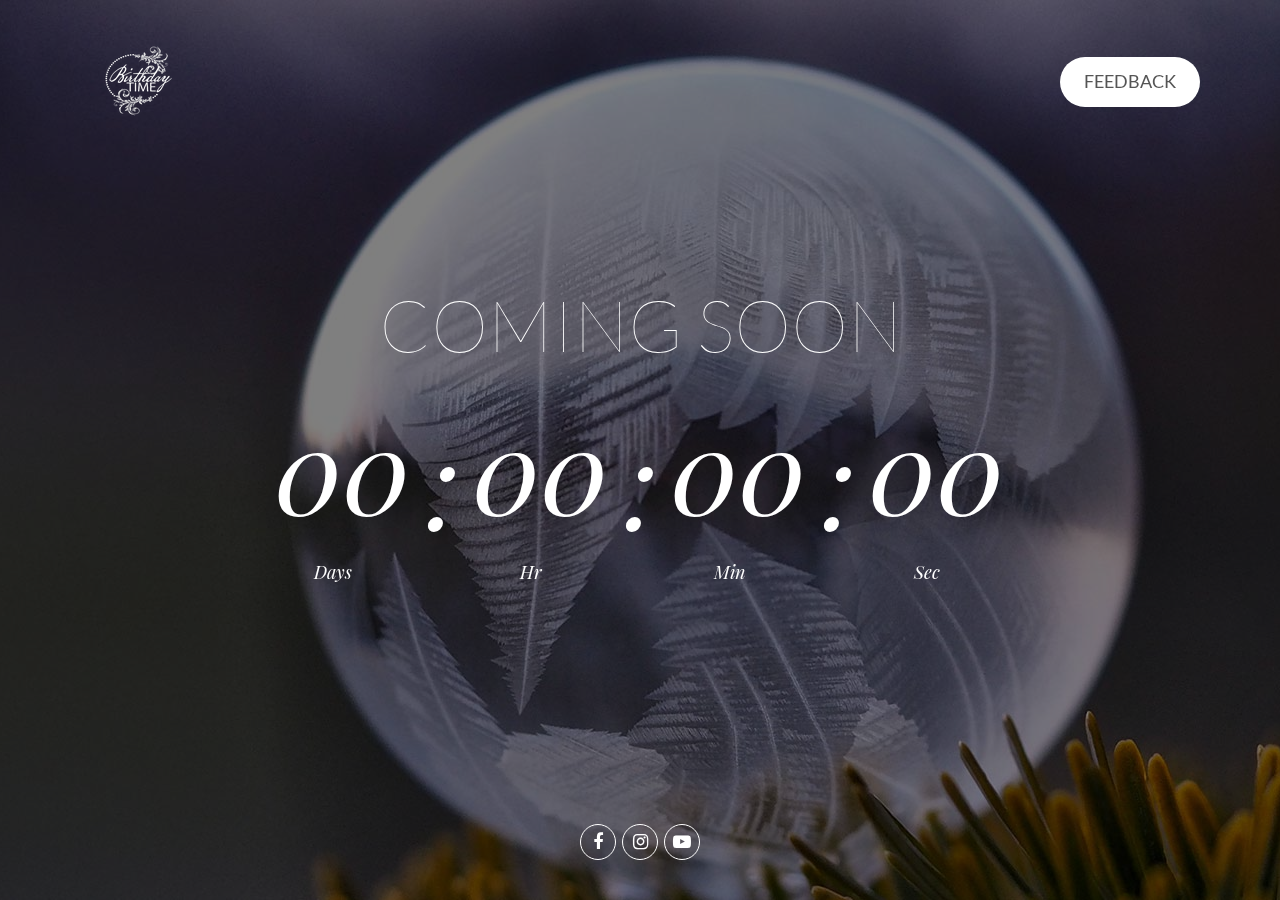
==== commit 99eaf1fd: "Update index.html" ====
--- a/index.html
+++ b/index.html
@@ -1,7 +1,7 @@
 <!DOCTYPE html>
 <html lang="en">
 <head>
-	<title>Coming Soon 11</title>
+	<title>Coming Soon 20</title>
 	<meta charset="UTF-8">
 	<meta name="viewport" content="width=device-width, initial-scale=1">
 <!--===============================================================================================-->	
@@ -49,7 +49,7 @@
 		<div class="flex-col-c-m p-l-15 p-r-15 p-t-50 p-b-120">
 			<h3 class="l1-txt1 txt-center p-b-35 respon1">
 				<label id = "GFG"> 
-					Comming Soon 
+					Coming Soon 
 				</label>
 			</h3>
 
@@ -173,4 +173,4 @@
 	<script src="js/main.js"></script>
 
 </body>
-</html>+</html>
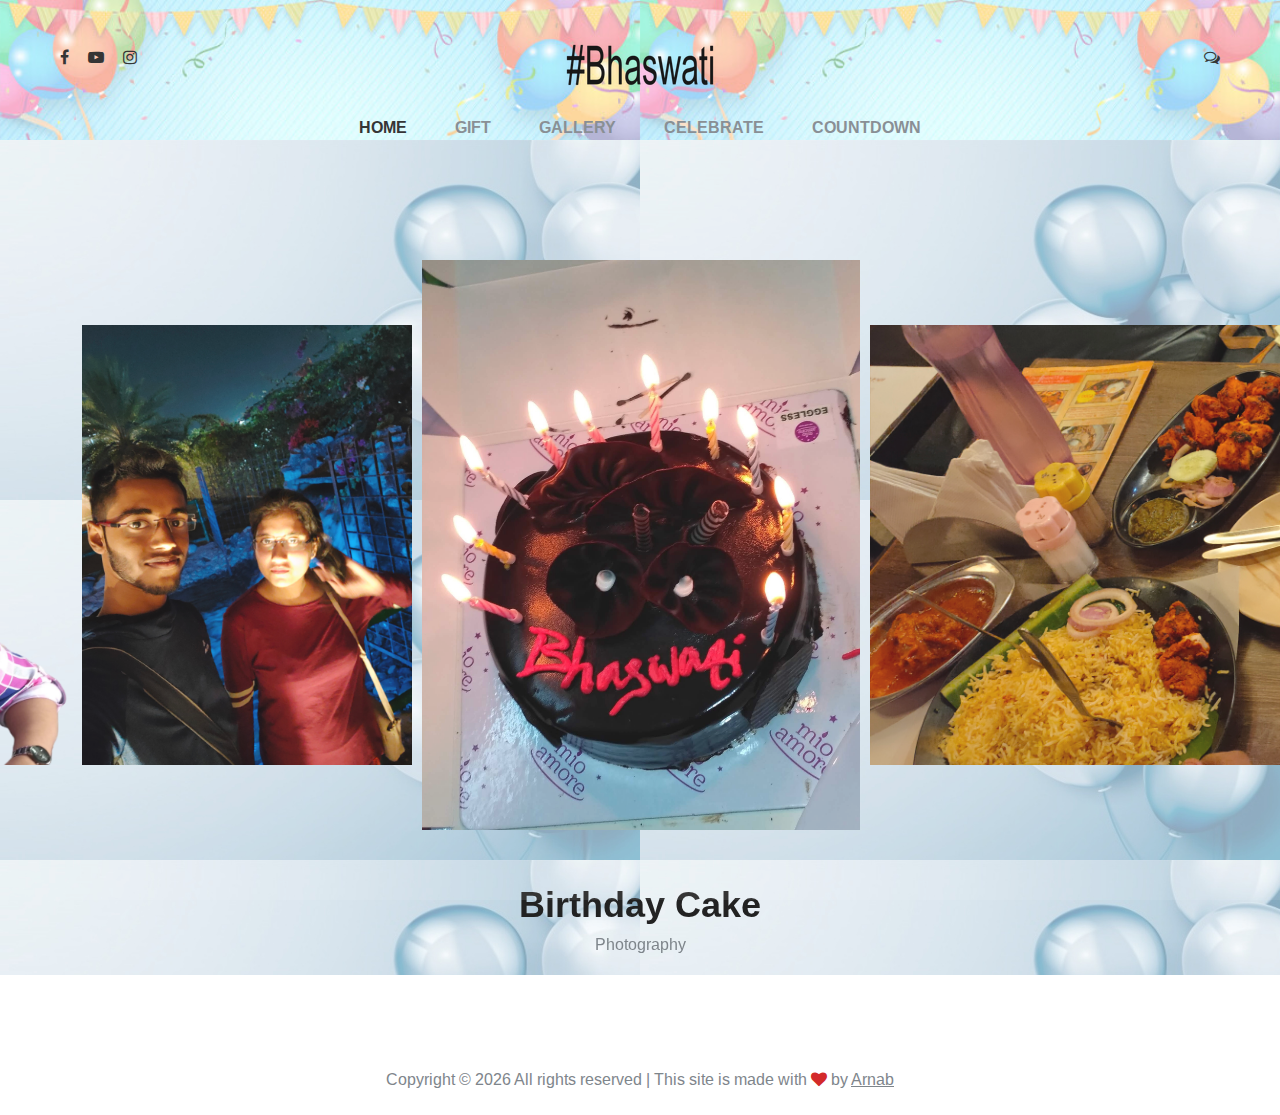
==== commit f2e1da53: "Google Form Update" ====
--- a/index.html
+++ b/index.html
@@ -1,176 +1,181 @@
 <!DOCTYPE html>
-<html lang="en">
+<html lang="zxx">
 <head>
-	<title>Coming Soon 20</title>
+	<title>Birthday Countdown</title>
 	<meta charset="UTF-8">
-	<meta name="viewport" content="width=device-width, initial-scale=1">
-<!--===============================================================================================-->	
-	<link rel="icon" type="image/png" href="images/icons/favicon.ico"/>
-<!--===============================================================================================-->
-	<link rel="stylesheet" type="text/css" href="vendor/bootstrap/css/bootstrap.min.css">
-<!--===============================================================================================-->
-	<link rel="stylesheet" type="text/css" href="fonts/font-awesome-4.7.0/css/font-awesome.min.css">
-<!--===============================================================================================-->
-	<link rel="stylesheet" type="text/css" href="vendor/animate/animate.css">
-<!--===============================================================================================-->
-	<link rel="stylesheet" type="text/css" href="vendor/select2/select2.min.css">
-<!--===============================================================================================-->
-	<link rel="stylesheet" type="text/css" href="css/util.css">
-	<link rel="stylesheet" type="text/css" href="css/main.css">
-<!--===============================================================================================-->
+	<link rel="icon" type="image/png" href="./images/icons/rsz_1logo1.png">
+	<meta name="description" content="Birthday Celebrate HTML Template">
+	<meta name="keywords" content="photo, html">
+	<meta name="viewport" content="width=device-width, initial-scale=1.0">
+	<!-- Stylesheets -->
+	<link rel="stylesheet" href="css/bootstrap.min.css"/>
+	<link rel="stylesheet" href="css/font-awesome.min.css"/>
+	<link rel="stylesheet" href="css/slicknav.min.css"/>
+	<link rel="stylesheet" href="css/fresco.css"/>
+	<link rel="stylesheet" href="css/slick.css"/>
+
+	<!-- Main Stylesheets -->
+	<link rel="stylesheet" href="css/style1.css"/>
+
+
+	<!--[if lt IE 9]>
+		<script src="https://oss.maxcdn.com/html5shiv/3.7.2/html5shiv.min.js"></script>
+		<script src="https://oss.maxcdn.com/respond/1.4.2/respond.min.js"></script>
+	<![endif]-->
+
 </head>
 <body>
-	
-	<!--  -->
-	<div class="simpleslide100">
-		<div class="simpleslide100-item bg-img1" style="background-image: url('images/bg01.jpg');"></div>
-		<div class="simpleslide100-item bg-img1" style="background-image: url('images/bg02.jpg');"></div>
-		<div class="simpleslide100-item bg-img1" style="background-image: url('images/bg03.jpg');"></div>
-		<div class="simpleslide100-item bg-img1" style="background-image: url('images/bg04.jpg');"></div>
-		<div class="simpleslide100-item bg-img1" style="background-image: url('images/bg05.jpg');"></div>
-		<div class="simpleslide100-item bg-img1" style="background-image: url('images/bg06.jpg');"></div>
+	<!-- Page Preloder -->
+	<div id="preloder">
+		<div class="loader"></div>
 	</div>
 
-	<div class="flex-col-c-sb size1 overlay1">
-		<!--  -->
-		<div class="w-full flex-w flex-sb-m p-l-80 p-r-80 p-t-22 p-lr-15-sm">
-			<div class="wrappic1 m-r-30 m-t-10 m-b-10">
-				<a href="#"><img src="images/icons/rsz_1logo1.png" alt="LOGO"></a>
+	<!-- Header Section -->
+	<header class="header" id="background_image">
+		
+		<div class="container-fluid" id="trans">
+
+			<div class="row">
+				<div class="col-sm-4 col-md-3 order-2 order-sm-1">
+					<div class="header__social">
+						<a href="https://www.facebook.com/arnab297"><i class="fa fa-facebook"></i></a>
+						<a href="https://www.youtube.com/channel/UC8U64U2cJqGzsgpdkpZ_5lg"><i class="fa fa-youtube-play"></i></a>
+						<a href="https://www.instagram.com/realistic_______/?hl=en"><i class="fa fa-instagram"></i></a>
+					</div>
+				</div>
+				<div class="col-sm-4 col-md-6 order-1  order-md-2 text-center">
+					<a href="./index1.html" class="site-logo">
+						<img src="img/1.png" alt="">
+					</a>
+				</div>
+				<div class="col-sm-4 col-md-3 order-3 order-sm-3">
+					<div class="header__switches">
+						
+						<a href="#" class="nav-switch"><i class="fa fa-bars"></i></a>
+						<a href="https://forms.gle/uDLkqpWLD5eTzWVp7" ><i class="fa fa-comments-o"></i></a>
+						<!-- <a href="#"><i class="fa fa-shopping-cart"></i></a> -->
+					</div>
+				</div>
 			</div>
+			<nav class="main__menu">
+				<ul class="nav__menu">
+					<li><a href="./index.html" class="menu--active">Home</a></li>
+					<li><a href="./giftcard.html">Gift</a></li>
+					<li><a href="./gallery.html">Gallery</a></li>
+					<li><a href="./birthday.html">Celebrate</a></li>
+					<li><a href="./countdown.html">countdown</a></li>
+						<!-- <ul class="sub__menu">
+							<li><a href="./blog-single.html">Blog Single</a></li>
+						</ul> -->
+					
+					<!-- <li><a href="./contact.html">Contact</a></li> -->
+				</ul>
+			</nav>
+		</div>
+	</header>
+	<!-- Header Section end -->
 
-			<div class="flex-w m-t-10 m-b-10">
-				<a href="https://forms.gle/uDLkqpWLD5eTzWVp7" class="size2 m1-txt1 flex-c-m how-btn1 trans-04">
-					Feedback
+	<!-- Hero Section -->
+	<section class="hero__section">
+		<div class="hero-slider">
+			<div class="slide-item">
+				<a class="fresco" href="img/hero-slider/rsz11.jpg" data-fresco-group="projects">
+					<img src="img/hero-slider/rsz11.jpg" alt="">
 				</a>
 			</div>
-		</div>
-		
-		<!--  -->
-		<div class="flex-col-c-m p-l-15 p-r-15 p-t-50 p-b-120">
-			<h3 class="l1-txt1 txt-center p-b-35 respon1">
-				<label id = "GFG"> 
-					Coming Soon 
-				</label>
-			</h3>
-
-			<div class="flex-w flex-c cd100 respon2">
-				<div class="flex-col-c wsize1 m-b-30">
-					<span class="l1-txt2 p-b-37 days" id="days">00</span>
-					<span class="m1-txt2 p-r-20">Days</span>
-				</div>
-
-				<span class="l1-txt2 p-t-15 dis-none-sm">:</span>
-
-				<div class="flex-col-c wsize1 m-b-30">
-					<span class="l1-txt2 p-b-37 hours" id="hours">00</span>
-					<span class="m1-txt2 p-r-20">Hr</span>
-				</div>
-
-				<span class="l1-txt2 p-t-15 dis-none-lg">:</span>
-
-				<div class="flex-col-c wsize1 m-b-30">
-					<span class="l1-txt2 p-b-37 minutes" id="minutes">00</span>
-					<span class="m1-txt2 p-r-20">Min</span>
-				</div>
-
-				<span class="l1-txt2 p-t-15 dis-none-sm">:</span>
-
-				<div class="flex-col-c wsize1 m-b-30">
-					<span class="l1-txt2 p-b-37 seconds" id="seconds">00</span>
-					<span class="m1-txt2 p-r-20">Sec</span>
-				</div>
+			<div class="slide-item">
+				<a class="fresco" href="img/hero-slider/rsz12_1.jpg" data-fresco-group="projects">
+					<img src="img/hero-slider/rsz12_1.jpg" alt="">
+					</a>
+			</div>
+			<div class="slide-item">
+				<a class="fresco" href="img/hero-slider/rsz14.jpg" data-fresco-group="projects">
+					<img src="img/hero-slider/rsz14.jpg" alt="">
+				</a>	
+			</div>
+			<div class="slide-item">
+				<a class="fresco" href="img/hero-slider/rsz15.jpg" data-fresco-group="projects">
+					<img src="img/hero-slider/rsz15.jpg" alt="">
+				</a>	
+			</div>
+			<div class="slide-item">
+				<a class="fresco" href="img/hero-slider/rsz16.jpg" data-fresco-group="projects">
+					<img src="img/hero-slider/rsz16.jpg" alt="">
+				</a>	
+			</div>
+			<div class="slide-item">
+				<a class="fresco" href="img/hero-slider/rsz13.png" data-fresco-group="projects">
+					<img src="img/hero-slider/rsz13.png" alt="">
+				</a>	
+			</div>
+			<div class="slide-item">
+				<a class="fresco" href="img/hero-slider/rsz17.jpg" data-fresco-group="projects">
+					<img src="img/hero-slider/rsz17.jpg" alt="">
+				</a>	
 			</div>
 		</div>
+		<div class="hero-text-slider">
+			<div class="text-item">
+				<h2>Birthday Cake</h2>
+				<p>Photography</p>
+			</div>
+			<div class="text-item">
+				<h2>Food</h2>
+				<p>Photography</p>
+			</div>
+			<div class="text-item">
+				<h2>Waiting</h2>
+				<p>Photography</p>
+			</div>
+			<div class="text-item">
+				<h2>Try new watch</h2>
+				<p>Photography</p>
+			</div>
+			<div class="text-item">
+				<h2>Red Darkness</h2>
+				<p>Photography</p>
+			</div>
+			<div class="text-item">
+				<h2>Beauty with Brain</h2>
+				<p>Photography</p>
+			</div>
+			<div class="text-item">
+				<h2>Remarkable</h2>
+				<p>Photography</p>
+			</div>
+		</div>
+	</section>
+	<!-- Hero Section end -->
 
-		<!--  -->
-		<div class="flex-w flex-c-m p-b-35">
-			<a href="https://www.google.com" class="size3 flex-c-m how-social trans-04 m-r-3 m-l-3 m-b-5">
-				<i class="fa fa-facebook"></i>
-			</a>
+	<!-- Footer Section -->
+	<footer class="footer__section">
+		<div class="container">
+			<!-- Link back to Colorlib can't be removed. Template is licensed under CC BY 3.0. -->
+			<div class="footer__copyright__text">
+				<p>Copyright &copy; <script>document.write(new Date().getFullYear());</script> All rights reserved | This site is made with <i class="fa fa-heart" aria-hidden="true"></i> by <a href="https://www.linkedin.com/in/arnab-bhakta-296958178" target="_blank">Arnab</a></p>
+			</div>
+			<!-- Link back to Colorlib can't be removed. Template is licensed under CC BY 3.0. -->
+		</div>
+	</footer>
+	<!-- Footer Section end -->
 
-			<a href="https://www.google.com" class="size3 flex-c-m how-social trans-04 m-r-3 m-l-3 m-b-5">
-				<i class="fa fa-instagram"></i>
-			</a>
-
-			<a href="https://www.google.com" class="size3 flex-c-m how-social trans-04 m-r-3 m-l-3 m-b-5">
-				<i class="fa fa-youtube-play"></i>
-			</a>
+	<!-- Search Begin -->
+	<div class="search-model">
+		<div class="h-100 d-flex align-items-center justify-content-center">
+			<div class="search-close-switch">+</div>
+			<form class="search-model-form">
+				<input type="text" id="search-input" placeholder="Search here.....">
+			</form>
 		</div>
 	</div>
+	<!-- Search End -->
 
+	<!--====== Javascripts & Jquery ======-->
+	<script src="js/vendor/jquery-3.2.1.min.js"></script>
+	<script src="js/jquery.slicknav.min.js"></script>
+	<script src="js/slick.min.js"></script>
+	<script src="js/fresco.min.js"></script>
+	<script src="js/main1.js"></script>
 
-
-	
-
-<!--===============================================================================================-->	
-	<script src="vendor/jquery/jquery-3.2.1.min.js"></script>
-<!--===============================================================================================-->
-	<script src="vendor/bootstrap/js/popper.js"></script>
-	<script src="vendor/bootstrap/js/bootstrap.min.js"></script>
-<!--===============================================================================================-->
-	<script src="vendor/select2/select2.min.js"></script>
-<!--===============================================================================================-->
-	<script src="vendor/countdowntime/moment.min.js"></script>
-	<script src="vendor/countdowntime/moment-timezone.min.js"></script>
-	<script src="vendor/countdowntime/moment-timezone-with-data.min.js"></script>
-	<script src="vendor/countdowntime/countdowntime.js"></script>
-	<script>
-		// $('.cd100').countdown100({
-		// 	/*Set Endtime here*/
-		// 	/*Endtime must be > current time*/
-		// 	endtimeYear: 0,
-		// 	endtimeMonth: 0,
-		// 	endtimeDate: 0,
-		// 	endtimeHours: 0.015625,
-		// 	endtimeMinutes: 0,
-		// 	endtimeSeconds: 0,
-		// 	timeZone: "" 
-		// 	// ex:  timeZone: "America/New_York"
-		// 	//go to " http://momentjs.com/timezone/ " to get timezone
-		// });
-
-		var countDownDate = new Date("July 14, 2020 00:00:00").getTime();
-
-		// Update the count down every 1 second
-		var x = setInterval(function() {
-
-		// Get today's date and time
-		var now = new Date().getTime();
-			
-		// Find the distance between now and the count down date
-		var distance = countDownDate - now;
-			
-		// Time calculations for days, hours, minutes and seconds
-		var days = Math.floor(distance / (1000 * 60 * 60 * 24));
-		var hours = Math.floor((distance % (1000 * 60 * 60 * 24)) / (1000 * 60 * 60));
-		var minutes = Math.floor((distance % (1000 * 60 * 60)) / (1000 * 60));
-		var seconds = Math.floor((distance % (1000 * 60)) / 1000);
-			
-		// Output the result in an element with id="demo"
-		// document.getElementById("GFG").innerHTML = days + "d " + hours + "h "
-		// + minutes + "m " + seconds + "s ";
-		document.getElementById("days").innerHTML = days + "" ;
-		document.getElementById("hours").innerHTML =  hours + "";
-		document.getElementById("minutes").innerHTML =  minutes + "";
-		document.getElementById("seconds").innerHTML =  seconds + "";
-			
-		// If the count down is over, write some text 
-		if (distance <= 0) {
-			// clearInterval(x);
-			document.getElementById("GFG").innerHTML = "EXPIRED";
-			window.location.href = "birthday.html";
-		}
-		}, 1000);
-	</script>
-<!--===============================================================================================-->
-	<script src="vendor/tilt/tilt.jquery.min.js"></script>
-	<script >
-		$('.js-tilt').tilt({
-			scale: 1.1
-		})
-	</script>
-<!--===============================================================================================-->
-	<script src="js/main.js"></script>
-
-</body>
+	</body>
 </html>
--- a/css/fresco.css
+++ b/css/fresco.css
@@ -0,0 +1,1616 @@
+/* box-sizing */
+.fr-window,
+.fr-window [class^="fr-"],
+.fr-overlay,
+.fr-overlay [class^="fr-"],
+.fr-spinner,
+.fr-spinner [class^="fr-"] {
+  box-sizing: border-box;
+}
+
+.fr-window {
+  position: fixed;
+  width: 100%;
+  height: 100%;
+  top: 0;
+  left: 0;
+  font: 13px/20px "Lucida Sans", "Lucida Sans Unicode", "Lucida Grande", Verdana,
+    Arial, sans-serif;
+  /* Chrome hack, this fixes a visual glitch when quickly toggling a video */
+  transform: translateZ(0px);
+}
+
+/* z-index */
+.fr-overlay {
+  z-index: 99998;
+}
+.fr-window {
+  z-index: 99999;
+}
+.fr-spinner {
+  z-index: 100000;
+}
+
+/* overlay */
+.fr-overlay {
+  position: fixed;
+  top: 0;
+  left: 0;
+  height: 100%;
+  width: 100%;
+}
+.fr-overlay-background {
+  float: left;
+  width: 100%;
+  height: 100%;
+  background: #000;
+  opacity: 0.9;
+  filter: alpha(opacity=90);
+}
+
+.fr-overlay-ui-fullclick .fr-overlay-background {
+  background: #292929;
+  opacity: 1;
+  filter: alpha(opacity=100);
+}
+
+/* mobile touch has position:absolute to allow zooming */
+.fr-window.fr-mobile-touch,
+.fr-overlay.fr-mobile-touch {
+  position: absolute;
+  overflow: visible;
+}
+
+/* some properties on the window are used to toggle things
+ * like margin and the fullclick mode,
+ * we reset those properties after measuring them
+ */
+.fr-measured {
+  margin: 0 !important;
+  min-width: 0 !important;
+  min-height: 0 !important;
+}
+
+.fr-box {
+  position: absolute;
+  top: 0;
+  left: 0;
+  width: 100%;
+  height: 100%;
+}
+
+.fr-pages {
+  position: absolute;
+  width: 100%;
+  height: 100%;
+  overflow: hidden;
+  -webkit-user-select: none;
+  -khtml-user-select: none;
+  -moz-user-select: none;
+  -ms-user-select: none;
+  user-select: none;
+}
+
+.fr-page {
+  position: absolute;
+  width: 100%;
+  height: 100%;
+}
+
+.fr-container {
+  position: absolute;
+  top: 0;
+  left: 0;
+  right: 0;
+  bottom: 0;
+  margin: 0;
+  padding: 0;
+  text-align: center;
+}
+
+.fr-hovering-clickable .fr-container {
+  cursor: pointer;
+}
+
+/*
+   padding:
+   youtube & vimeo always have buttons on the outside
+   side button = 72 = 54 + (2 * 9 margin)
+   close button = 48
+*/
+/* padding ui:inside */
+.fr-ui-inside .fr-container {
+  padding: 20px 20px;
+}
+.fr-ui-inside.fr-no-sides .fr-container {
+  padding: 20px;
+}
+
+/* padding ui:outside */
+.fr-ui-outside .fr-container {
+  padding: 20px 82px;
+}
+.fr-ui-outside.fr-no-sides .fr-container {
+  padding: 20px 48px;
+}
+
+/* reduce padding on smaller screens */
+@media all and (max-width: 700px) and (orientation: portrait),
+  all and (orientation: landscape) and (max-height: 700px) {
+  /* padding ui:inside */
+  .fr-ui-inside .fr-container {
+    padding: 12px 12px;
+  }
+  .fr-ui-inside.fr-no-sides .fr-container {
+    padding: 12px;
+  }
+
+  /* padding ui:outside */
+  .fr-ui-outside .fr-container {
+    padding: 12px 72px;
+  }
+  .fr-ui-outside.fr-no-sides .fr-container {
+    padding: 12px 48px;
+  }
+}
+
+@media all and (max-width: 500px) and (orientation: portrait),
+  all and (orientation: landscape) and (max-height: 500px) {
+  /* padding ui:inside */
+  .fr-ui-inside .fr-container {
+    padding: 0px 0px;
+  }
+  .fr-ui-inside.fr-no-sides .fr-container {
+    padding: 0px;
+  }
+
+  /* padding ui:outside */
+  .fr-ui-outside .fr-container {
+    padding: 0px 72px;
+  }
+  .fr-ui-outside.fr-no-sides .fr-container {
+    padding: 0px 48px;
+  }
+}
+
+/* padding ui:fullclick */
+.fr-ui-fullclick .fr-container {
+  padding: 0;
+}
+.fr-ui-fullclick.fr-no-sides .fr-container {
+  padding: 0;
+}
+
+/* video fullclick */
+.fr-ui-fullclick.fr-type-video .fr-container {
+  padding: 0px 62px;
+}
+.fr-ui-fullclick.fr-no-sides.fr-type-video .fr-container {
+  padding: 48px 0px;
+}
+
+/* overflow-y should always have 0 padding top and bottom */
+.fr-overflow-y .fr-container {
+  padding-top: 0 !important;
+  padding-bottom: 0 !important;
+}
+
+.fr-content,
+.fr-content-background {
+  position: absolute;
+  top: 50%;
+  left: 50%;
+  /* IE11 has a 1px blur bug on the edges of the caption (ui:inside)
+     during animation with overflow:hidden */
+  overflow: visible;
+}
+
+/* img/iframe/error */
+.fr-content-element {
+  float: left;
+  width: 100%;
+  height: 100%;
+}
+
+.fr-content-background {
+  background: #101010;
+}
+
+.fr-info {
+  position: absolute;
+  top: 0;
+  left: 0;
+  width: 100%;
+  color: #efefef;
+  font-size: 13px;
+  line-height: 20px;
+  text-align: left;
+  -webkit-text-size-adjust: none;
+  text-size-adjust: none;
+  -webkit-user-select: text;
+  -khtml-user-select: text;
+  -moz-user-select: text;
+  -ms-user-select: text;
+  user-select: text;
+}
+.fr-info-background {
+  position: absolute;
+  top: 0;
+  left: 0;
+  height: 100%;
+  width: 100%;
+  background: #000;
+  line-height: 1%;
+  filter: none;
+  opacity: 1;
+}
+.fr-ui-inside .fr-info-background {
+  filter: alpha(opacity=80);
+  opacity: 0.8;
+  zoom: 1;
+}
+/* ui:outside has a slightly lighter info background to break up from black page backgrounds */
+.fr-ui-outside .fr-info-background {
+  background: #0d0d0d;
+}
+
+/* info at the bottom for ui:inside */
+.fr-content .fr-info {
+  top: auto;
+  bottom: 0;
+}
+
+.fr-info-padder {
+  display: block;
+  overflow: hidden;
+  padding: 12px;
+  position: relative;
+  width: auto;
+}
+.fr-caption {
+  width: auto;
+  display: inline;
+}
+
+.fr-position {
+  color: #b3b3b3;
+  float: right;
+  line-height: 21px;
+  opacity: 0.99;
+  position: relative;
+  text-align: right;
+  margin-left: 15px;
+  white-space: nowrap;
+}
+
+/* positions not within the info bar
+   for ui:outside/inside */
+.fr-position-outside,
+.fr-position-inside {
+  position: absolute;
+  bottom: 0;
+  right: 0;
+  margin: 12px;
+  width: auto;
+  padding: 2px 8px;
+  border-radius: 10px;
+  font-size: 11px;
+  line-height: 20px;
+  text-shadow: 0 1px 0 rgba(0, 0, 0, 0.4);
+  display: none;
+  overflow: hidden;
+  white-space: nowrap;
+  -webkit-text-size-adjust: none;
+  text-size-adjust: none;
+  -webkit-user-select: text;
+  -khtml-user-select: text;
+  -moz-user-select: text;
+  -ms-user-select: text;
+  user-select: text;
+}
+.fr-position-inside {
+  border: 0;
+}
+
+.fr-position-background {
+  position: absolute;
+  top: 0;
+  left: 0;
+  width: 100%;
+  height: 100%;
+  background: #0d0d0d;
+  filter: alpha(opacity=80);
+  opacity: 0.8;
+  zoom: 1; /* oldIE */
+}
+.fr-position-text {
+  color: #b3b3b3;
+}
+.fr-position-outside .fr-position-text,
+.fr-position-inside .fr-position-text {
+  float: left;
+  position: relative;
+  text-shadow: 0 1px 1px rgba(0, 0, 0, 0.3);
+  opacity: 1;
+}
+
+/* display it for the outside ui, hide the caption inside */
+.fr-ui-outside .fr-position-outside {
+  display: block;
+}
+.fr-ui-outside .fr-info .fr-position {
+  display: none;
+}
+
+.fr-ui-inside.fr-no-caption .fr-position-inside {
+  display: block;
+}
+
+/* links */
+.fr-info a,
+.fr-info a:hover {
+  color: #ccc;
+  border: 0;
+  background: none;
+  text-decoration: underline;
+}
+.fr-info a:hover {
+  color: #eee;
+}
+
+/* no-caption */
+.fr-ui-outside.fr-no-caption .fr-info {
+  display: none;
+}
+.fr-ui-inside.fr-no-caption .fr-caption {
+  display: none;
+}
+
+/* --- stroke */
+.fr-stroke {
+  position: absolute;
+  top: 0;
+  left: 0;
+  width: 100%;
+  height: 1px;
+}
+.fr-stroke-vertical {
+  width: 1px;
+  height: 100%;
+}
+.fr-stroke-horizontal {
+  padding: 0 1px;
+}
+
+.fr-stroke-right {
+  left: auto;
+  right: 0;
+}
+.fr-stroke-bottom {
+  top: auto;
+  bottom: 0;
+}
+
+.fr-stroke-color {
+  float: left;
+  width: 100%;
+  height: 100%;
+  background: rgba(255, 255, 255, 0.08);
+}
+
+/* the stroke is brighter inside the info box */
+.fr-info .fr-stroke-color {
+  background: rgba(80, 80, 80, 0.3);
+}
+
+/* remove the stroke when outside ui has a caption */
+.fr-ui-outside.fr-has-caption .fr-content .fr-stroke-bottom {
+  display: none;
+}
+
+/* remove stroke and shadow when ui:fullclick */
+.fr-ui-fullclick .fr-stroke {
+  display: none;
+}
+.fr-ui-fullclick .fr-content-background {
+  box-shadow: none;
+}
+
+/* the info box never bas a top stroke */
+.fr-info .fr-stroke-top {
+  display: none;
+}
+
+/* < > */
+.fr-side {
+  position: absolute;
+  top: 50%;
+  width: 54px;
+  height: 72px;
+  margin: 0 9px;
+  margin-top: -36px;
+  cursor: pointer;
+  -webkit-user-select: none;
+  -moz-user-select: none;
+  user-select: none;
+  zoom: 1;
+}
+.fr-side-previous {
+  left: 0;
+}
+.fr-side-next {
+  right: 0;
+  left: auto;
+}
+
+.fr-side-disabled {
+  cursor: default;
+}
+.fr-side-hidden {
+  display: none !important;
+}
+
+.fr-side-button {
+  float: left;
+  width: 100%;
+  height: 100%;
+  margin: 0;
+  padding: 0;
+}
+.fr-side-button-background {
+  position: absolute;
+  top: 0;
+  left: 0;
+  width: 100%;
+  height: 100%;
+  background-color: #101010;
+}
+.fr-side-button-icon {
+  float: left;
+  position: relative;
+  height: 100%;
+  width: 100%;
+  zoom: 1;
+  background-position: 50% 50%;
+  background-repeat: no-repeat;
+}
+/* smaller side buttons */
+@media all and (max-width: 500px) and (orientation: portrait),
+  all and (orientation: landscape) and (max-height: 414px) {
+  .fr-side {
+    width: 54px;
+    height: 60px;
+    margin: 0;
+    margin-top: -30px;
+  }
+  .fr-side-button {
+    width: 48px;
+    height: 60px;
+    margin: 0 3px;
+  }
+}
+
+/* X */
+.fr-close {
+  position: absolute;
+  width: 48px;
+  height: 48px;
+  top: 0;
+  right: 0;
+  cursor: pointer;
+  -webkit-user-select: none;
+  -moz-user-select: none;
+  user-select: none;
+}
+
+.fr-close-background,
+.fr-close-icon {
+  position: absolute;
+  top: 12px;
+  left: 12px;
+  height: 26px;
+  width: 26px;
+  background-position: 50% 50%;
+  background-repeat: no-repeat;
+}
+.fr-close-background {
+  background-color: #000;
+}
+
+/* Thumbnails */
+.fr-thumbnails {
+  position: absolute;
+  overflow: hidden;
+}
+.fr-thumbnails-disabled .fr-thumbnails {
+  display: none !important;
+}
+.fr-thumbnails-horizontal .fr-thumbnails {
+  width: 100%;
+  height: 12%;
+  min-height: 74px;
+  max-height: 160px;
+  bottom: 0;
+}
+
+.fr-thumbnails-vertical .fr-thumbnails {
+  height: 100%;
+  width: 10%;
+  min-width: 74px;
+  max-width: 160px;
+  left: 0;
+}
+
+.fr-thumbnails,
+.fr-thumbnails * {
+  -webkit-user-select: none;
+  -khtml-user-select: none;
+  -moz-user-select: none;
+  -ms-user-select: none;
+  user-select: none;
+}
+
+.fr-thumbnails-wrapper {
+  position: absolute;
+  top: 0;
+  left: 50%;
+  height: 100%;
+}
+.fr-thumbnails-vertical .fr-thumbnails-wrapper {
+  top: 50%;
+  left: 0;
+}
+
+.fr-thumbnails-slider {
+  position: relative;
+  width: 100%;
+  height: 100%;
+  float: left;
+  zoom: 1;
+}
+
+.fr-thumbnails-slider-slide {
+  position: absolute;
+  top: 0;
+  left: 0;
+  height: 100%;
+}
+
+.fr-thumbnails-thumbs {
+  float: left;
+  height: 100%;
+  overflow: hidden;
+  position: relative;
+  top: 0;
+  left: 0;
+}
+
+.fr-thumbnails-slide {
+  position: absolute;
+  top: 0;
+  height: 100%;
+  width: 100%;
+}
+
+.fr-thumbnail-frame {
+  position: absolute;
+  zoom: 1;
+  overflow: hidden;
+}
+
+.fr-thumbnail {
+  position: absolute;
+  width: 30px;
+  height: 100%;
+  left: 50%;
+  top: 50%;
+  zoom: 1;
+  cursor: pointer;
+  margin: 0 10px;
+}
+.fr-ltIE9 .fr-thumbnail * {
+  overflow: hidden; /* IE6(7) */
+  z-index: 1;
+  zoom: 1;
+}
+
+.fr-thumbnail-wrapper {
+  position: relative;
+  background: #161616;
+  width: 100%;
+  height: 100%;
+  float: left;
+  overflow: hidden;
+  display: inline; /* IE6(7) */
+  z-index: 0; /* IE8 */
+}
+
+.fr-thumbnail-overlay {
+  cursor: pointer;
+}
+.fr-thumbnail-active .fr-thumbnail-overlay {
+  cursor: default;
+}
+.fr-thumbnail-overlay,
+.fr-thumbnail-overlay-background,
+.fr-thumbnail-overlay-border {
+  position: absolute;
+  top: 0;
+  left: 0;
+  width: 100%;
+  height: 100%;
+  border-width: 0;
+  overflow: hidden;
+  border-style: solid;
+  border-color: transparent;
+}
+.fr-ltIE9 .fr-thumbnail-overlay-border {
+  border-width: 0 !important;
+}
+.fr-thumbnail .fr-thumbnail-image {
+  position: absolute;
+  filter: alpha(opacity=85);
+  opacity: 0.85;
+  max-width: none;
+}
+.fr-thumbnail:hover .fr-thumbnail-image,
+.fr-thumbnail-active:hover .fr-thumbnail-image {
+  filter: alpha(opacity=99);
+  opacity: 0.99;
+}
+.fr-thumbnail-active .fr-thumbnail-image,
+.fr-thumbnail-active:hover .fr-thumbnail-image {
+  filter: alpha(opacity=35);
+  opacity: 0.35;
+}
+.fr-thumbnail-active {
+  cursor: default;
+}
+
+/* Thumbnails loading */
+.fr-thumbnail-loading,
+.fr-thumbnail-loading-background,
+.fr-thumbnail-loading-icon {
+  position: absolute;
+  top: 0;
+  left: 0;
+  width: 100%;
+  height: 100%;
+}
+.fr-thumbnail-loading-background {
+  background-color: #161616;
+  background-position: 50% 50%;
+  background-repeat: no-repeat;
+  opacity: 0.8;
+  position: relative;
+  float: left;
+}
+/* this element is there as an alternative to putting the loading image on the background */
+.fr-thumbnail-loading-icon {
+  display: none;
+}
+
+/* error on thumbnail */
+.fr-thumbnail-error .fr-thumbnail-image {
+  position: absolute;
+  top: 0;
+  left: 0;
+  width: 100%;
+  height: 100%;
+  background-color: #202020;
+}
+
+/* Thumbnail < > */
+.fr-thumbnails-side {
+  float: left;
+  height: 100%;
+  width: 28px;
+  margin: 0 5px;
+  position: relative;
+  overflow: hidden;
+}
+.fr-thumbnails-side-previous {
+  margin-left: 12px;
+}
+.fr-thumbnails-side-next {
+  margin-right: 12px;
+}
+
+.fr-thumbnails-vertical .fr-thumbnails-side {
+  height: 28px;
+  width: 100%;
+  margin: 10px 0;
+}
+.fr-thumbnails-vertical .fr-thumbnails-side-previous {
+  margin-top: 20px;
+}
+.fr-thumbnails-vertical .fr-thumbnails-side-next {
+  margin-bottom: 20px;
+}
+
+.fr-thumbnails-side-button {
+  position: absolute;
+  top: 50%;
+  left: 50%;
+  margin-top: -14px;
+  margin-left: -14px;
+  width: 28px;
+  height: 28px;
+  cursor: pointer;
+}
+
+.fr-thumbnails-side-button-background {
+  position: absolute;
+  top: 0;
+  left: 0;
+  height: 100%;
+  width: 100%;
+  filter: alpha(opacity=80);
+  opacity: 0.8;
+  -moz-transition: background-color 0.2s ease-in;
+  -webkit-transition: background-color 0.2s ease-in;
+  transition: background-color 0.2s ease-in;
+  background-color: #333;
+  cursor: pointer;
+  border-radius: 4px;
+}
+.fr-thumbnails-side-button:hover .fr-thumbnails-side-button-background {
+  background-color: #3b3b3b;
+}
+
+.fr-thumbnails-side-button-disabled * {
+  cursor: default;
+}
+.fr-thumbnails-side-button-disabled:hover
+  .fr-thumbnails-side-button-background {
+  background-color: #333;
+}
+
+.fr-thumbnails-side-button-icon {
+  position: absolute;
+  /*top: -7px;
+  left: -7px;*/
+  top: 0;
+  left: 0;
+  width: 100%;
+  height: 100%;
+}
+
+/* vertical thumbnails */
+.fr-thumbnails-vertical .fr-thumbnails-side,
+.fr-thumbnails-vertical .fr-thumbnails-thumbs,
+.fr-thumbnails-vertical .fr-thumbnail-frame {
+  clear: both;
+}
+
+/* ui:fullclick has a dark thumbnail background */
+.fr-window-ui-fullclick .fr-thumbnails {
+  background: #090909;
+}
+
+/* put a stroke on the connecting caption*/
+.fr-window-ui-fullclick.fr-thumbnails-enabled.fr-thumbnails-horizontal
+  .fr-info
+  .fr-stroke-bottom {
+  display: block !important;
+} /*({ box-shadow: inset 0 -1px 0 rgba(255,255,255,.1); } */
+.fr-window-ui-fullclick.fr-thumbnails-enabled.fr-thumbnails-vertical
+  .fr-info
+  .fr-stroke-left {
+  display: block !important;
+}
+
+/* thumbnail spacing  */
+.fr-thumbnails-horizontal .fr-thumbnails-thumbs {
+  padding: 12px 5px;
+}
+.fr-thumbnails-vertical .fr-thumbnails-thumbs {
+  padding: 5px 12px;
+}
+.fr-thumbnails-measured .fr-thumbnails-thumbs {
+  padding: 0 !important;
+}
+/* horizontal */
+@media all and (min-height: 700px) {
+  .fr-thumbnails-horizontal .fr-thumbnails-thumbs {
+    padding: 16px 8px;
+  }
+  .fr-thumbnails-horizontal .fr-thumbnails-side {
+    margin: 0 8px;
+  }
+  .fr-thumbnails-horizontal .fr-thumbnails-side-previous {
+    margin-left: 16px;
+  }
+  .fr-thumbnails-horizontal .fr-thumbnails-side-next {
+    margin-right: 16px;
+  }
+}
+@media all and (min-height: 980px) {
+  .fr-thumbnails-horizontal .fr-thumbnails-thumbs {
+    padding: 20px 10px;
+  }
+  .fr-thumbnails-horizontal .fr-thumbnails-side {
+    margin: 0 10px;
+  }
+  .fr-thumbnails-horizontal .fr-thumbnails-side-previous {
+    margin-left: 20px;
+  }
+  .fr-thumbnails-horizontal .fr-thumbnails-side-next {
+    margin-right: 20px;
+  }
+}
+
+/* vertical */
+@media all and (min-width: 1200px) {
+  .fr-thumbnails-vertical .fr-thumbnails-thumbs {
+    padding: 8px 16px;
+  }
+  .fr-thumbnails-vertical .fr-thumbnails-side {
+    margin: 0 8px;
+  }
+  .fr-thumbnails-vertical .fr-thumbnails-side-previous {
+    margin-top: 16px;
+  }
+  .fr-thumbnails-vertical .fr-thumbnails-side-next {
+    margin-bottom: 16px;
+  }
+}
+@media all and (min-width: 1800px) {
+  .fr-thumbnails-vertical .fr-thumbnails-thumbs {
+    padding: 10px 20px;
+  }
+  .fr-thumbnails-vertical .fr-thumbnails-side {
+    margin: 10px 0;
+  }
+  .fr-thumbnails-vertical .fr-thumbnails-side-previous {
+    margin-top: 20px;
+  }
+  .fr-thumbnails-vertical .fr-thumbnails-side-next {
+    margin-bottom: 20px;
+  }
+}
+
+/* hide thumbnails on smaller screens
+   the js always hides them on touch based devices
+*/
+@media all and (max-width: 500px) and (orientation: portrait),
+  all and (orientation: landscape) and (max-height: 500px) {
+  .fr-thumbnails-horizontal .fr-thumbnails {
+    display: none !important;
+  }
+}
+@media all and (max-width: 700px) and (orientation: portrait),
+  all and (orientation: landscape) and (max-height: 414px) {
+  .fr-thumbnails-vertical .fr-thumbnails {
+    display: none !important;
+  }
+}
+
+/* force fullClick: true
+   and force overflow: false */
+@media all and (max-width: 500px) and (orientation: portrait),
+  all and (orientation: landscape) and (max-height: 414px) {
+  .fr-page {
+    min-width: 100%;
+  } /* fullclick */
+  .fr-page {
+    min-height: 100%;
+  } /* overflow: false */
+}
+
+/* switch between ui modes
+   we force everything not in the current UI mode to hide
+*/
+.fr-window-ui-fullclick .fr-side-next-outside,
+.fr-window-ui-fullclick .fr-side-previous-outside,
+.fr-window-ui-fullclick .fr-close-outside,
+.fr-window-ui-fullclick .fr-content .fr-side-next,
+.fr-window-ui-fullclick .fr-content .fr-side-previous,
+.fr-window-ui-fullclick .fr-content .fr-close,
+.fr-window-ui-fullclick .fr-content .fr-info,
+.fr-window-ui-outside .fr-side-next-fullclick,
+.fr-window-ui-outside .fr-side-previous-fullclick,
+.fr-window-ui-outside .fr-close-fullclick,
+.fr-window-ui-outside .fr-content .fr-side-next,
+.fr-window-ui-outside .fr-content .fr-side-previous,
+.fr-window-ui-outside .fr-content .fr-close,
+.fr-window-ui-outside .fr-content .fr-info,
+.fr-window-ui-inside .fr-page > .fr-info,
+.fr-window-ui-inside .fr-side-next-fullclick,
+.fr-window-ui-inside .fr-side-previous-fullclick,
+.fr-window-ui-inside .fr-close-fullclick,
+.fr-window-ui-inside .fr-side-next-outside,
+.fr-window-ui-inside .fr-side-previous-outside,
+.fr-window-ui-inside .fr-close-outside {
+  display: none !important;
+}
+
+/* some ui elements can be toggled on mousemove.
+   filter:alpha(opacity) is bugged so we use display in oldIE
+*/
+.fr-toggle-ui {
+  opacity: 0;
+  -webkit-transition: opacity 0.3s;
+  transition: opacity 0.3s;
+}
+.fr-visible-fullclick-ui .fr-box > .fr-toggle-ui,
+.fr-visible-inside-ui .fr-ui-inside .fr-toggle-ui {
+  opacity: 1;
+}
+
+.fr-hidden-fullclick-ui .fr-box > .fr-toggle-ui,
+.fr-hidden-inside-ui .fr-ui-inside .fr-toggle-ui {
+  -webkit-transition: opacity 0.3s;
+  transition: opacity 0.3s;
+}
+.fr-ltIE9.fr-hidden-fullclick-ui .fr-box > .fr-toggle-ui,
+.fr-ltIE9.fr-hidden-inside-ui .fr-ui-inside .fr-toggle-ui {
+  display: none;
+}
+
+/* Spinner */
+.fr-spinner {
+  position: fixed;
+  width: 52px;
+  height: 52px;
+  background: #101010;
+  background: rgba(16, 16, 16, 0.85);
+  border-radius: 5px;
+}
+.fr-spinner div {
+  position: absolute;
+  top: 0;
+  left: 0;
+  height: 64%;
+  width: 64%;
+  margin-left: 18%;
+  margin-top: 18%;
+  opacity: 1;
+  -webkit-animation: fresco-12 1.2s infinite ease-in-out;
+  animation: fresco-12 1.2s infinite ease-in-out;
+}
+
+.fr-spinner div:after {
+  content: "";
+  position: absolute;
+  top: 0;
+  left: 50%;
+  width: 2px;
+  height: 8px;
+  margin-left: -1px;
+  background: #fff;
+  box-shadow: 0 0 1px rgba(0, 0, 0, 0); /* fixes rendering in Firefox */
+}
+
+.fr-spinner div.fr-spin-1 {
+  -ms-transform: rotate(30deg);
+  -webkit-transform: rotate(30deg);
+  transform: rotate(30deg);
+  -webkit-animation-delay: -1.1s;
+  animation-delay: -1.1s;
+}
+.fr-spinner div.fr-spin-2 {
+  -ms-transform: rotate(60deg);
+  -webkit-transform: rotate(60deg);
+  transform: rotate(60deg);
+  -webkit-animation-delay: -1s;
+  animation-delay: -1s;
+}
+.fr-spinner div.fr-spin-3 {
+  -ms-transform: rotate(90deg);
+  -webkit-transform: rotate(90deg);
+  transform: rotate(90deg);
+  -webkit-animation-delay: -0.9s;
+  animation-delay: -0.9s;
+}
+.fr-spinner div.fr-spin-4 {
+  -ms-transform: rotate(120deg);
+  -webkit-transform: rotate(120deg);
+  transform: rotate(120deg);
+  -webkit-animation-delay: -0.8s;
+  animation-delay: -0.8s;
+}
+.fr-spinner div.fr-spin-5 {
+  -ms-transform: rotate(150deg);
+  -webkit-transform: rotate(150deg);
+  transform: rotate(150deg);
+  -webkit-animation-delay: -0.7s;
+  animation-delay: -0.7s;
+}
+.fr-spinner div.fr-spin-6 {
+  -ms-transform: rotate(180deg);
+  -webkit-transform: rotate(180deg);
+  transform: rotate(180deg);
+  -webkit-animation-delay: -0.6s;
+  animation-delay: -0.6s;
+}
+.fr-spinner div.fr-spin-6 {
+  -ms-transform: rotate(180deg);
+  -webkit-transform: rotate(180deg);
+  transform: rotate(180deg);
+  -webkit-animation-delay: -0.6s;
+  animation-delay: -0.6s;
+}
+.fr-spinner div.fr-spin-7 {
+  -ms-transform: rotate(210deg);
+  -webkit-transform: rotate(210deg);
+  transform: rotate(210deg);
+  -webkit-animation-delay: -0.5s;
+  animation-delay: -0.5s;
+}
+.fr-spinner div.fr-spin-8 {
+  -ms-transform: rotate(240deg);
+  -webkit-transform: rotate(240deg);
+  transform: rotate(240deg);
+  -webkit-animation-delay: -0.4s;
+  animation-delay: -0.4s;
+}
+.fr-spinner div.fr-spin-9 {
+  -ms-transform: rotate(270deg);
+  -webkit-transform: rotate(270deg);
+  transform: rotate(270deg);
+  -webkit-animation-delay: -0.3s;
+  animation-delay: -0.3s;
+}
+.fr-spinner div.fr-spin-10 {
+  -ms-transform: rotate(300deg);
+  -webkit-transform: rotate(300deg);
+  transform: rotate(300deg);
+  -webkit-animation-delay: -0.2s;
+  animation-delay: -0.2s;
+}
+.fr-spinner div.fr-spin-11 {
+  -ms-transform: rotate(330deg);
+  -webkit-transform: rotate(330deg);
+  transform: rotate(330deg);
+  -webkit-animation-delay: -0.1s;
+  animation-delay: -0.1s;
+}
+.fr-spinner div.fr-spin-12 {
+  -ms-transform: rotate(360deg);
+  -webkit-transform: rotate(360deg);
+  transform: rotate(360deg);
+  -webkit-animation-delay: 0s;
+  animation-delay: 0s;
+}
+
+@-webkit-keyframes fresco-12 {
+  0% {
+    opacity: 1;
+  }
+  100% {
+    opacity: 0;
+  }
+}
+@keyframes fresco-12 {
+  0% {
+    opacity: 1;
+  }
+  100% {
+    opacity: 0;
+  }
+}
+
+/* Thumbnail spinner */
+.fr-thumbnail-spinner {
+  position: absolute;
+  top: 50%;
+  left: 50%;
+  margin-top: -20px;
+  margin-left: -20px;
+  width: 40px;
+  height: 40px;
+}
+.fr-thumbnail-spinner-spin {
+  position: relative;
+  float: left;
+  margin: 8px 0 0 8px;
+  text-indent: -9999em;
+  border-top: 2px solid rgba(255, 255, 255, 0.2);
+  border-right: 2px solid rgba(255, 255, 255, 0.2);
+  border-bottom: 2px solid rgba(255, 255, 255, 0.2);
+  border-left: 2px solid #fff;
+  -webkit-animation: fr-thumbnail-spin 1.1s infinite linear;
+  animation: fr-thumbnail-spin 1.1s infinite linear;
+}
+.fr-thumbnail-spinner-spin,
+.fr-thumbnail-spinner-spin:after {
+  border-radius: 50%;
+  width: 24px;
+  height: 24px;
+}
+@-webkit-keyframes fr-thumbnail-spin {
+  0% {
+    -webkit-transform: rotate(0deg);
+    transform: rotate(0deg);
+  }
+  100% {
+    -webkit-transform: rotate(360deg);
+    transform: rotate(360deg);
+  }
+}
+@keyframes fr-thumbnail-spin {
+  0% {
+    -webkit-transform: rotate(0deg);
+    transform: rotate(0deg);
+  }
+  100% {
+    -webkit-transform: rotate(360deg);
+    transform: rotate(360deg);
+  }
+}
+
+/* Error */
+.fr-error {
+  float: left;
+  position: relative;
+  background-color: #ca3434;
+  width: 160px;
+  height: 160px;
+}
+
+.fr-error-icon {
+  position: absolute;
+  width: 42px;
+  height: 42px;
+  top: 50%;
+  left: 50%;
+  margin-left: -21px;
+  margin-top: -21px;
+}
+
+/* skin: 'fresco' */
+
+/* Sprite */
+.fr-window-skin-fresco .fr-side-button-icon,
+.fr-window-skin-fresco .fr-close-icon,
+.fr-window-skin-fresco .fr-thumbnails-side-button-icon,
+.fr-window-skin-fresco .fr-error-icon {
+  background-image: url("fresco/skins/fresco/sprite.svg");
+}
+/* fallback png sprite */
+.fr-window-skin-fresco.fr-no-svg .fr-side-button-icon,
+.fr-window-skin-fresco.fr-no-svg .fr-close-icon,
+.fr-window-skin-fresco.fr-no-svg .fr-thumbnails-side-button-icon,
+.fr-window-skin-fresco .fr-error-icon {
+  background-image: url("fresco/skins/fresco/sprite.png");
+}
+
+.fr-window-skin-fresco .fr-error-icon {
+  background-position: -160px -126px;
+}
+
+.fr-window-skin-fresco .fr-content-background {
+  background: #101010;
+  box-shadow: 0 0 5px rgba(0, 0, 0, 0.4);
+}
+.fr-window-skin-fresco.fr-window-ui-fullclick .fr-content-background {
+  box-shadow: none;
+}
+
+/* thumbnail shadow */
+.fr-window-skin-fresco .fr-thumbnail-wrapper {
+  box-shadow: 0 0 3px rgba(0, 0, 0, 0.3);
+}
+.fr-window-skin-fresco .fr-thumbnail-active .fr-thumbnail-wrapper {
+  box-shadow: 0 0 1px rgba(0, 0, 0, 0.1);
+}
+
+/* < > */
+.fr-window-skin-fresco .fr-side-button-background {
+  background-color: transparent;
+}
+.fr-window-skin-fresco .fr-side-previous .fr-side-button-icon {
+  background-position: -13px -14px;
+}
+.fr-window-skin-fresco .fr-side-next .fr-side-button-icon {
+  background-position: -93px -14px;
+}
+
+.fr-window-skin-fresco .fr-side-previous:hover .fr-side-button-icon {
+  background-position: -13px -114px;
+}
+.fr-window-skin-fresco .fr-side-next:hover .fr-side-button-icon {
+  background-position: -93px -114px;
+}
+
+/* transition (png) */
+.fr-window-skin-fresco.fr-no-svg
+  .fr-hovering-previous
+  .fr-side-previous
+  .fr-side-button-icon,
+.fr-window-skin-fresco.fr-no-svg.fr-mobile-touch
+  .fr-side-previous
+  .fr-side-button-icon {
+  background-position: -13px -114px;
+}
+.fr-window-skin-fresco.fr-no-svg
+  .fr-hovering-next
+  .fr-side-next
+  .fr-side-button-icon,
+.fr-window-skin-fresco.fr-no-svg.fr-mobile-touch
+  .fr-side-next
+  .fr-side-button-icon {
+  background-position: -93px -114px;
+}
+
+/* disabled state (png) */
+.fr-window-skin-fresco.fr-no-svg
+  .fr-side-previous.fr-side-disabled
+  .fr-side-button-icon,
+.fr-window-skin-fresco.fr-no-svg
+  .fr-hovering-previous
+  .fr-side-previous.fr-side-disabled
+  .fr-side-button-icon,
+.fr-window-skin-fresco.fr-no-svg
+  .fr-side-previous.fr-side-disabled:hover
+  .fr-side-button-icon {
+  background-position: -13px -214px;
+}
+.fr-window-skin-fresco.fr-no-svg
+  .fr-side-next.fr-side-disabled
+  .fr-side-button-icon,
+.fr-window-skin-fresco.fr-no-svg
+  .fr-hovering-next
+  .fr-side-next.fr-side-disabled
+  .fr-side-button-icon,
+.fr-window-skin-fresco.fr-no-svg
+  .fr-side-next.fr-side-disabled:hover
+  .fr-side-button-icon {
+  background-position: -93px -214px;
+}
+
+/* transition (svg) */
+.fr-window-skin-fresco.fr-svg .fr-side-previous .fr-side-button-icon {
+  background-position: -13px -114px;
+}
+.fr-window-skin-fresco.fr-svg .fr-side-next .fr-side-button-icon {
+  background-position: -93px -114px;
+}
+.fr-window-skin-fresco.fr-svg .fr-side-button-icon {
+  opacity: 0.5;
+}
+
+.fr-window-skin-fresco.fr-svg .fr-side:hover .fr-side-button-icon,
+.fr-window-skin-fresco.fr-svg
+  .fr-hovering-previous
+  .fr-side-previous
+  .fr-side-button-icon,
+.fr-window-skin-fresco.fr-svg
+  .fr-hovering-next
+  .fr-side-next
+  .fr-side-button-icon {
+  opacity: 1;
+}
+
+.fr-window-skin-fresco.fr-svg.fr-mobile-touch .fr-side .fr-side-button-icon {
+  opacity: 0.8;
+} /* touch always active but at lower opacity */
+
+/* disabled (svg) */
+.fr-window-skin-fresco.fr-svg .fr-side-disabled .fr-side-button-icon,
+.fr-window-skin-fresco.fr-svg
+  .fr-hovering-previous
+  .fr-side-disabled
+  .fr-side-button-icon,
+.fr-window-skin-fresco.fr-svg
+  .fr-hovering-next
+  .fr-side-disabled
+  .fr-side-button-icon,
+.fr-window-skin-fresco.fr-svg .fr-side-disabled:hover .fr-side-button-icon,
+.fr-window-skin-fresco.fr-svg.fr-mobile-touch
+  .fr-side-disabled
+  .fr-side-button-icon {
+  opacity: 0.2;
+}
+
+/* hide for ui:inside/fullclick, only for the image type */
+.fr-window-skin-fresco.fr-window-ui-inside
+  .fr-type-image
+  .fr-side-disabled
+  .fr-side-button-icon,
+.fr-window-skin-fresco.fr-window-ui-fullclick.fr-showing-type-image
+  .fr-side-disabled
+  .fr-side-button-icon {
+  background-image: none;
+}
+
+/* < > responsive */
+@media all and (max-width: 500px) and (orientation: portrait),
+  all and (orientation: landscape) and (max-height: 414px) {
+  .fr-window-skin-fresco .fr-side-previous .fr-side-button-icon {
+    background-position: 0px -300px;
+  }
+  .fr-window-skin-fresco .fr-side-next .fr-side-button-icon {
+    background-position: -48px -300px;
+  }
+
+  .fr-window-skin-fresco .fr-side-previous:hover .fr-side-button-icon {
+    background-position: 0px -360px;
+  }
+  .fr-window-skin-fresco .fr-side-next:hover .fr-side-button-icon {
+    background-position: -48px -360px;
+  }
+
+  /* transition (png) */
+  .fr-window-skin-fresco.fr-no-svg
+    .fr-hovering-previous
+    .fr-side-previous
+    .fr-side-button-icon,
+  .fr-window-skin-fresco.fr-no-svg.fr-mobile-touch
+    .fr-side-previous
+    .fr-side-button-icon {
+    background-position: 0px -360px;
+  }
+  .fr-window-skin-fresco.fr-no-svg
+    .fr-hovering-next
+    .fr-side-next
+    .fr-side-button-icon,
+  .fr-window-skin-fresco.fr-no-svg.fr-mobile-touch
+    .fr-side-next
+    .fr-side-button-icon {
+    background-position: -48px -360px;
+  }
+
+  /* transition (svg) */
+  .fr-window-skin-fresco.fr-svg .fr-side-previous .fr-side-button-icon {
+    background-position: 0px -360px;
+  }
+  .fr-window-skin-fresco.fr-svg .fr-side-next .fr-side-button-icon {
+    background-position: -48px -360px;
+  }
+
+  /* disabled state (png) */
+  .fr-window-skin-fresco.fr-no-svg
+    .fr-side-previous.fr-side-disabled
+    .fr-side-button-icon,
+  .fr-window-skin-fresco.fr-no-svg
+    .fr-hovering-previous
+    .fr-side-previous.fr-side-disabled
+    .fr-side-button-icon,
+  .fr-window-skin-fresco.fr-no-svg
+    .fr-side-previous.fr-side-disabled:hover
+    .fr-side-button-icon {
+    background-position: 0px -420px;
+  }
+
+  .fr-window-skin-fresco.fr-no-svg
+    .fr-side-next.fr-side-disabled
+    .fr-side-button-icon,
+  .fr-window-skin-fresco.fr-no-svg
+    .fr-hovering-next
+    .fr-side-next.fr-side-disabled
+    .fr-side-button-icon,
+  .fr-window-skin-fresco.fr-no-svg
+    .fr-side-next.fr-side-disabled:hover
+    .fr-side-button-icon {
+    background-position: -48px -420px;
+  }
+}
+
+/* X */
+/* colors */
+.fr-window-skin-fresco.fr-window-ui-outside .fr-close-background {
+  background-color: #363636;
+}
+.fr-window-skin-fresco.fr-window-ui-outside
+  .fr-close:hover
+  .fr-close-background {
+  background-color: #434343;
+}
+
+.fr-window-skin-fresco.fr-window-ui-inside .fr-close-background,
+.fr-window-skin-fresco.fr-window-ui-fullclick .fr-close-background {
+  background-color: #131313;
+  filter: alpha(opacity=80);
+  opacity: 0.8;
+}
+.fr-window-skin-fresco.fr-window-ui-inside .fr-close:hover .fr-close-background,
+.fr-window-skin-fresco.fr-window-ui-fullclick
+  .fr-close:hover
+  .fr-close-background {
+  background-color: #191919;
+}
+
+/* - image */
+.fr-window-skin-fresco .fr-close .fr-close-icon {
+  background-position: -168px -8px;
+}
+.fr-window-skin-fresco .fr-close:hover .fr-close-icon {
+  background-position: -210px -8px;
+}
+
+/* - transition */
+.fr-window-skin-fresco.fr-svg .fr-close .fr-close-icon {
+  background-position: -210px -8px;
+  opacity: 0.8;
+}
+.fr-window-skin-fresco .fr-close:hover .fr-close-icon {
+  opacity: 1;
+}
+/* iOS 8.4.1 bug: when opacity changes it'll require 2 taps
+   force a single opacity to fix this
+*/
+.fr-window-skin-fresco.fr-svg.fr-mobile-touch .fr-close .fr-close-icon,
+.fr-window-skin-fresco.fr-mobile-touch .fr-close:hover .fr-close-icon {
+  opacity: 1;
+}
+
+/* Thumbnails */
+.fr-window-skin-fresco .fr-thumbnail-wrapper {
+  border-color: transparent;
+  border-style: solid;
+  border-width: 0;
+}
+.fr-window-skin-fresco .fr-thumbnail-wrapper {
+  box-shadow: 0 0 3px rgba(0, 0, 0, 0.3);
+}
+.fr-window-skin-fresco .fr-thumbnail-active .fr-thumbnail-wrapper {
+  box-shadow: 0 0 1px rgba(0, 0, 0, 0.1);
+}
+.fr-window-skin-fresco .fr-thumbnail-wrapper {
+  box-shadow: 0 -1px 4px rgba(0, 0, 0, 0.3);
+}
+.fr-window-skin-fresco .fr-thumbnail-overlay-border {
+  border-width: 1px;
+  border-color: rgba(255, 255, 255, 0.08); /* should remain rgba */
+}
+/* no inner border on active thumbnail */
+.fr-window-skin-fresco .fr-thumbnail-active .fr-thumbnail-overlay-border,
+.fr-window-skin-fresco .fr-thumbnail-active:hover .fr-thumbnail-overlay-border {
+  border: 0;
+}
+
+/* Thumbnails < > */
+.fr-window-skin-fresco
+  .fr-thumbnails-side-previous
+  .fr-thumbnails-side-button-icon {
+  background-position: -167px -49px;
+}
+.fr-window-skin-fresco
+  .fr-thumbnails-side-previous:hover
+  .fr-thumbnails-side-button-icon {
+  background-position: -209px -49px;
+}
+.fr-window-skin-fresco
+  .fr-thumbnails-side-next
+  .fr-thumbnails-side-button-icon {
+  background-position: -167px -91px;
+}
+.fr-window-skin-fresco
+  .fr-thumbnails-side-next:hover
+  .fr-thumbnails-side-button-icon {
+  background-position: -209px -91px;
+}
+/* vertical ^ (up/down) adjustments */
+.fr-window-skin-fresco.fr-thumbnails-vertical
+  .fr-thumbnails-side-previous
+  .fr-thumbnails-side-button-icon {
+  background-position: -293px -49px;
+}
+.fr-window-skin-fresco.fr-thumbnails-vertical
+  .fr-thumbnails-side-previous:hover
+  .fr-thumbnails-side-button-icon {
+  background-position: -335px -49px;
+}
+.fr-window-skin-fresco.fr-thumbnails-vertical
+  .fr-thumbnails-side-next
+  .fr-thumbnails-side-button-icon {
+  background-position: -293px -91px;
+}
+.fr-window-skin-fresco.fr-thumbnails-vertical
+  .fr-thumbnails-side-next:hover
+  .fr-thumbnails-side-button-icon {
+  background-position: -335px -91px;
+}
+
+/* Thumbnails < > transition */
+.fr-window-skin-fresco.fr-svg
+  .fr-thumbnails-side
+  .fr-thumbnails-side-button-icon {
+  -moz-transition: opacity 0.2s ease-in;
+  -webkit-transition: opacity 0.2s ease-in;
+  transition: opacity 0.2s ease-in;
+  opacity: 0.8;
+}
+.fr-window-skin-fresco.fr-svg
+  .fr-thumbnails-side-previous
+  .fr-thumbnails-side-button-icon,
+.fr-window-skin-fresco.fr-svg
+  .fr-thumbnails-side-previous
+  .fr-thumbnails-side-button-disabled {
+  background-position: -167px -49px;
+}
+.fr-window-skin-fresco.fr-svg
+  .fr-thumbnails-side-next
+  .fr-thumbnails-side-button-icon,
+.fr-window-skin-fresco.fr-svg
+  .fr-thumbnails-side-next
+  .fr-thumbnails-side-button-disabled {
+  background-position: -209px -91px;
+}
+.fr-window-skin-fresco.fr-svg
+  .fr-thumbnails-side:hover
+  .fr-thumbnails-side-button-icon {
+  opacity: 1;
+}
+/* vertical ^ (up/down) adjustments */
+.fr-window-skin-fresco.fr-svg.fr-thumbnails-vertical
+  .fr-thumbnails-side-previous
+  .fr-thumbnails-side-button-icon,
+.fr-window-skin-fresco.fr-svg.fr-thumbnails-vertical
+  .fr-thumbnails-side-previous
+  .fr-thumbnails-side-button-disabled {
+  background-position: -293px -49px;
+}
+.fr-window-skin-fresco.fr-svg.fr-thumbnails-vertical
+  .fr-thumbnails-side-next
+  .fr-thumbnails-side-button-icon,
+.fr-window-skin-fresco.fr-svg.fr-thumbnails-vertical
+  .fr-thumbnails-side-next
+  .fr-thumbnails-side-button-disabled {
+  background-position: -335px -91px;
+}
+
+/* lower opacity on disabled states */
+.fr-window-skin-fresco.fr-svg
+  .fr-thumbnails-side
+  .fr-thumbnails-side-button-disabled,
+.fr-window-skin-fresco.fr-svg
+  .fr-thumbnails-side:hover
+  .fr-thumbnails-side-button-disabled {
+  opacity: 0.5;
+}
+
+/* lower opacity IE < 9 using images */
+.fr-window-skin-fresco.fr-no-svg
+  .fr-thumbnails-side-previous
+  .fr-thumbnails-side-button-disabled
+  .fr-thumbnails-side-button-icon,
+.fr-window-skin-fresco.fr-no-svg
+  .fr-thumbnails-side-previous:hover
+  .fr-thumbnails-side-button-disabled
+  .fr-thumbnails-side-button-icon {
+  background-position: -251px -49px;
+}
+.fr-window-skin-fresco.fr-no-svg
+  .fr-thumbnails-side-next
+  .fr-thumbnails-side-button-disabled
+  .fr-thumbnails-side-button-icon,
+.fr-window-skin-fresco.fr-no-svg
+  .fr-thumbnails-side-next:hover
+  .fr-thumbnails-side-button-disabled
+  .fr-thumbnails-side-button-icon {
+  background-position: -251px -91px;
+}
+.fr-window-skin-fresco.fr-no-svg
+  .fr-thumbnails-side
+  .fr-thumbnails-side-button-disabled
+  .fr-thumbnails-side-button-background,
+.fr-window-skin-fresco.fr-no-svg
+  .fr-thumbnails-side:hover
+  .fr-thumbnails-side-button-disabled
+  .fr-thumbnails-side-button-background {
+  filter: alpha(opacity=50);
+}
+/* vertical ^ (up/down) adjustments */
+.fr-window-skin-fresco.fr-no-svg.fr-thumbnails-vertical
+  .fr-thumbnails-side-previous
+  .fr-thumbnails-side-button-disabled
+  .fr-thumbnails-side-button-icon,
+.fr-window-skin-fresco.fr-no-svg.fr-thumbnails-vertical
+  .fr-thumbnails-side-previous:hover
+  .fr-thumbnails-side-button-disabled
+  .fr-thumbnails-side-button-icon {
+  background-position: -377px -49px;
+}
+.fr-window-skin-fresco.fr-no-svg.fr-thumbnails-vertical
+  .fr-thumbnails-side-next
+  .fr-thumbnails-side-button-disabled
+  .fr-thumbnails-side-button-icon,
+.fr-window-skin-fresco.fr-no-svg.fr-thumbnails-vertical
+  .fr-thumbnails-side-next:hover
+  .fr-thumbnails-side-button-disabled
+  .fr-thumbnails-side-button-icon {
+  background-position: -377px -91px;
+}
--- a/css/style1.css
+++ b/css/style1.css
@@ -0,0 +1,1201 @@
+/* =================================
+------------------------------------
+  Boto | Photography HTML Template
+  Version: 1.0
+  Copyright By: ColorLib
+ ------------------------------------
+ ====================================*/
+
+/*----------------------------------------*/
+/* Template default CSS
+/*----------------------------------------*/
+
+@import url("https://fonts.googleapis.com/css2?family=Arimo:ital,wght@0,400;0,700;1,400;1,700&display=swap");
+
+
+html,
+body {
+	height: 100%;
+	font-family: "Arimo", sans-serif;
+	-webkit-font-smoothing: antialiased;
+}
+
+h1,
+h2,
+h3,
+h4,
+h5,
+h6 {
+	margin: 0;
+	color: #222222;
+	font-family: "Arimo", sans-serif;
+	font-weight: 700;
+}
+
+h1 {
+	font-size: 70px;
+}
+
+h2 {
+	font-size: 36px;
+	line-height: 1.4;
+}
+
+h3 {
+	font-size: 30px;
+}
+
+h4 {
+	font-size: 24px;
+}
+
+h5 {
+	font-size: 18px;
+}
+
+h6 {
+	font-size: 16px;
+}
+
+p {
+	font-size: 16px;
+	color: #7E858B;
+	line-height: 1.8;
+}
+
+img {
+	max-width: 100%;
+}
+
+input:focus,
+select:focus,
+button:focus,
+textarea:focus {
+	outline: none;
+}
+
+a:hover,
+a:focus {
+	text-decoration: none;
+	outline: none;
+}
+
+ul,
+ol {
+	padding: 0;
+	margin: 0;
+}
+
+@media (min-width: 1200px) {
+	.container {
+		max-width: 1200px;
+	}
+}
+
+/* Preloder */
+
+#preloder {
+	position: fixed;
+	width: 100%;
+	height: 100%;
+	top: 0;
+	left: 0;
+	z-index: 999999;
+	background: #ffffff;
+}
+
+.loader {
+	width: 40px;
+	height: 40px;
+	position: absolute;
+	top: 50%;
+	left: 50%;
+	margin-top: -13px;
+	margin-left: -13px;
+	border-radius: 60px;
+	animation: loader 0.8s linear infinite;
+	-webkit-animation: loader 0.8s linear infinite;
+}
+
+@keyframes loader {
+	0% {
+		-webkit-transform: rotate(0deg);
+		transform: rotate(0deg);
+		border: 4px solid #f44336;
+		border-left-color: transparent;
+	}
+	50% {
+		-webkit-transform: rotate(180deg);
+		transform: rotate(180deg);
+		border: 4px solid #673ab7;
+		border-left-color: transparent;
+	}
+	100% {
+		-webkit-transform: rotate(360deg);
+		transform: rotate(360deg);
+		border: 4px solid #f44336;
+		border-left-color: transparent;
+	}
+}
+
+@-webkit-keyframes loader {
+	0% {
+		-webkit-transform: rotate(0deg);
+		border: 4px solid #f44336;
+		border-left-color: transparent;
+	}
+	50% {
+		-webkit-transform: rotate(180deg);
+		border: 4px solid #673ab7;
+		border-left-color: transparent;
+	}
+	100% {
+		-webkit-transform: rotate(360deg);
+		border: 4px solid #f44336;
+		border-left-color: transparent;
+	}
+}
+
+/*---------------------
+   Helper CSS
+ -----------------------*/
+
+.section-title {
+	text-align: center;
+	margin-bottom: 55px;
+}
+
+.section-title img {
+	margin-bottom: 15px;
+}
+
+.section-title h2 {
+	font-weight: 400;
+	font-size: 38px;
+	text-transform: uppercase;
+}
+
+.section-title p {
+	padding-top: 15px;
+	margin-bottom: 0;
+}
+
+.set-bg {
+	background-repeat: no-repeat;
+	background-size: cover;
+	background-position: top center;
+}
+
+.spad {
+	padding-top: 100px;
+	padding-bottom: 100px;
+}
+
+.text-white h1,
+.text-white h2,
+.text-white h3,
+.text-white h4,
+.text-white h5,
+.text-white h6,
+.text-white p,
+.text-white span,
+.text-white li,
+.text-white a {
+	color: #fff;
+}
+
+/*---------------------
+  Commom elements
+-----------------------*/
+
+.site-btn {
+	display: inline-block;
+	font-size: 16px;
+	padding: 16px 15px;
+	min-width: 180px;
+	color: #fff;
+	background: #8DB952;
+	line-height: 1;
+	text-align: center;
+	font-weight: 700;
+	border: none;
+	border-radius: 2px;
+}
+
+.site-btn i {
+	font-size: 24px;
+	position: relative;
+	top: 5px;
+	margin-left: 4px;
+}
+
+.site-btn:hover {
+	color: #fff;
+}
+
+.section__title {
+	text-align: center;
+	padding-bottom: 40px;
+	margin-bottom: 45px;
+	position: relative;
+}
+
+.section__title:after {
+	position: absolute;
+	content: "";
+	width: 60px;
+	height: 4px;
+	left: calc(50% - 30px);
+	bottom: 0;
+	background: #8DB952;
+}
+
+.section__title h2 {
+	margin-bottom: 0;
+	text-transform: uppercase;
+}
+
+@media (max-width: 576px) {
+	.section__title h2 {
+		font-size: 24px;
+	}
+}
+
+.search-model {
+	display: none;
+	position: fixed;
+	width: 100%;
+	height: 100%;
+	left: 0;
+	top: 0;
+	background: #ffffff;
+	z-index: 99999;
+}
+
+.search-model-form {
+	padding: 0 15px;
+}
+
+.search-model-form input {
+	width: 500px;
+	font-size: 34px;
+	border: none;
+	border-bottom: 2px solid #ededed;
+	background: 0 0;
+	color: #999;
+}
+
+@media (max-width: 576px) {
+	.search-model-form input {
+		width: 100%;
+		font-size: 24px;
+	}
+}
+
+.search-close-switch {
+	position: absolute;
+	width: 50px;
+	height: 50px;
+	background: #333;
+	color: #fff;
+	text-align: center;
+	border-radius: 50%;
+	font-size: 39px;
+	line-height: 28px;
+	top: 30px;
+	cursor: pointer;
+	-webkit-transform: rotate(45deg);
+	-ms-transform: rotate(45deg);
+	transform: rotate(45deg);
+	display: -webkit-box;
+	display: -ms-flexbox;
+	display: flex;
+	-webkit-box-align: center;
+	-ms-flex-align: center;
+	align-items: center;
+	-webkit-box-pack: center;
+	-ms-flex-pack: center;
+	justify-content: center;
+}
+
+.pt83 {
+	padding-top: 83px;
+}
+
+/*---------------------
+   Header section
+ -----------------------*/
+
+.header {
+	padding: 40px 45px 0;
+	padding-top: 40px;
+	background-image: url("../img/imageedit_1_8835170997.jpg"); 
+	background-size: 50%;
+}
+
+
+
+@media (max-width: 576px) {
+	.header {
+		padding: 40px 0 0;
+	}
+}
+
+@media (max-width: 576px) {
+	.header__social {
+		display: none;
+	}
+}
+
+.header__social a,
+.header__switches a {
+	display: inline-block;
+	color: #222222;
+	padding-top: 5px;
+	margin-right: 15px;
+	font-size: 16px;
+}
+
+.header__social a:last-child,
+.header__switches a:last-child {
+	margin-right: 0;
+}
+
+.header__social a.nav-switch,
+.header__switches a.nav-switch {
+	display: none;
+	width: 40px;
+	height: 40px;
+	border-radius: 50%;
+	background: #e1e1e1;
+	text-align: center;
+	padding-top: 9px;
+	margin-top: -9px;
+}
+
+@media (max-width: 576px) {
+	.header__social a.nav-switch,
+	.header__switches a.nav-switch {
+		display: inline-block;
+	}
+}
+
+.header__switches {
+	text-align: right;
+}
+
+@media (max-width: 576px) {
+	.header__switches {
+		text-align: center;
+		padding-top: 20px;
+	}
+}
+
+/*----------
+   Menu
+ ---------*/
+
+.main__menu {
+	position: relative;
+	right: 0;
+	padding-top: 25px;
+	text-align: center;
+}
+
+@media (max-width: 576px) {
+	.main__menu .nav__menu {
+		display: none;
+	}
+}
+
+.main__menu .nav__menu>li {
+	display: inline-block;
+	position: relative;
+}
+
+.main__menu .nav__menu>li:last-child a {
+	margin-right: 0;
+}
+
+.main__menu .nav__menu>li>a {
+	position: relative;
+	font-size: 16px;
+	color: #7E858B;
+	font-weight: 700;
+	padding: 5px 2px;
+	margin-right: 40px;
+	text-transform: uppercase;
+}
+
+@media only screen and (min-width: 576px) and (max-width: 767px) {
+	.main__menu .nav__menu>li>a {
+		margin-right: 20px;
+	}
+}
+
+.main__menu .nav__menu>li>a:after {
+	position: absolute;
+	content: "";
+	width: 0;
+	height: 6px;
+	left: 0;
+	bottom: 8px;
+	background: #8DB952;
+	z-index: -1;
+	-webkit-transition: 0.3s;
+	-o-transition: 0.3s;
+	transition: 0.3s;
+}
+
+.main__menu .nav__menu>li>a.menu--active {
+	color: #222222;
+}
+
+.main__menu .nav__menu>li>a.menu--active:after {
+	width: 100%;
+}
+
+.main__menu .nav__menu>li:hover a {
+	color: #222222;
+}
+
+.main__menu .nav__menu>li:hover a:after {
+	width: 100%;
+}
+
+.main__menu .nav__menu>li:hover .sub__menu {
+	top: 100%;
+	opacity: 1;
+	visibility: visible;
+	margin-top: 15px;
+}
+
+.main__menu .nav__menu>li .sub__menu {
+	position: absolute;
+	text-align: left;
+	padding: 10px 0;
+	width: 170px;
+	left: 0;
+	top: 100%;
+	margin-top: 50px;
+	-webkit-box-shadow: 0 9px 50px rgba(0, 0, 0, 0.1);
+	box-shadow: 0 9px 50px rgba(0, 0, 0, 0.1);
+	background: #fff;
+	opacity: 0;
+	visibility: hidden;
+	z-index: 99;
+	-webkit-transition: all 0.4s;
+	-o-transition: all 0.4s;
+	transition: all 0.4s;
+}
+
+.main__menu .nav__menu>li .sub__menu:after {
+	position: absolute;
+	content: "";
+	width: 100%;
+	height: 25px;
+	left: 0;
+	top: -25px;
+}
+
+.main__menu .nav__menu>li .sub__menu>li {
+	display: block;
+}
+
+.main__menu .nav__menu>li .sub__menu>li>a {
+	display: block;
+	display: block;
+	padding: 5px 15px;
+	color: #7E858B;
+	text-transform: none;
+	margin: 0;
+	font-size: 14px;
+	font-weight: 700;
+}
+
+.main__menu .nav__menu>li .sub__menu>li>a:hover {
+	color: #222222;
+}
+
+.main__menu .nav__menu>li .sub__menu>li>a:after {
+	display: none;
+}
+
+.slicknav_menu {
+	background: #f7f7f7;
+	padding: 0;
+	margin-bottom: 30px;
+	text-align: left;
+	display: none;
+}
+
+@media (max-width: 576px) {
+	.slicknav_menu {
+		display: block;
+	}
+}
+
+.slicknav_btn {
+	display: none;
+}
+
+.slicknav_nav ul {
+	margin: 0;
+}
+
+.slicknav_nav .slicknav_row:hover {
+	border-radius: 0;
+	background: transparent;
+	color: #222222;
+}
+
+.slicknav_nav a:hover {
+	border-radius: 0;
+	background: transparent;
+	color: #222222;
+}
+
+.slicknav_nav .slicknav_row,
+.slicknav_nav a {
+	padding: 11px 25px;
+	margin: 0;
+	color: #222222;
+	font-size: 16px;
+	font-weight: 700;
+	border-bottom: 1px solid #e9e9e9;
+}
+
+.slicknav_nav .slicknav_item a {
+	border-bottom: none;
+}
+
+/*---------------------
+   Hero section
+ -----------------------*/
+
+.hero__section {
+	padding-top: 120px;
+	margin-bottom: 90px;
+	background-image: url("../img/imageedit_3_7515455620.jpg");
+  	background-size: 50%;
+}
+
+@media (max-width: 576px) {
+	.hero__section {
+		padding-top: 30px;
+	}
+}
+
+.slide-item {
+	padding: 0 5px;
+	outline: none;
+	cursor: pointer;
+}
+
+.slick-center.slide-item img {
+	padding: 0;
+	-webkit-transition: all 0.4s ease 0s;
+	-o-transition: all 0.4s ease 0s;
+	transition: all 0.4s ease 0s;
+}
+
+.hero-slider .slick-track {
+	-webkit-transition: all 0.1s;
+	-o-transition: all 0.1s;
+	transition: all 0.1s;
+}
+
+.slide-item img {
+	height: 570px;
+	padding: 65px 0;
+	-webkit-transition: 0.4s;
+	-o-transition: 0.4s;
+	transition: 0.4s;
+}
+
+@media (max-width: 576px) {
+	.slide-item img {
+		padding: 0;
+	}
+}
+
+.hero-text-slider {
+	text-align: center;
+	padding-top: 50px;
+	max-width: 800px;
+	margin: 0 auto;
+}
+
+/*---------------------
+   Footer section
+ -----------------------*/
+
+.footer__copyright__text {
+	text-align: center;
+	padding-bottom: 5px;
+}
+
+.footer__copyright__text p {
+	font-size: 16px;
+}
+
+.footer__copyright__text i {
+	color: #d32a2a;
+}
+
+.footer__copyright__text a {
+	color: #7E858B;
+	text-decoration: underline;
+}
+
+.footer__copyright__text a:hover {
+	color: #8DB952;
+}
+
+/*------------------
+   About page
+ ------------------*/
+
+.about__page {
+	padding: 90px 60px 150px;
+}
+
+@media (max-width: 576px) {
+	.about__page {
+		padding: 30px 0 150px;
+	}
+}
+
+.about__title {
+	display: inline-block;
+	margin-bottom: 50px;
+	position: relative;
+}
+
+.about__title:after {
+	position: absolute;
+	content: "";
+	width: 100%;
+	height: 6px;
+	left: 0;
+	bottom: 8px;
+	background: #8DB952;
+	opacity: 0.5;
+	z-index: -1;
+}
+
+.about__text {
+	padding-bottom: 50px;
+}
+
+.about__text img {
+	padding-top: 20px;
+}
+
+.about__meta {
+	overflow: hidden;
+	margin-bottom: 35px;
+}
+
+.about__meta img {
+	float: left;
+	width: 100px;
+	height: 100px;
+	border-radius: 50%;
+	margin-right: 15px;
+	padding-top: 0;
+}
+
+.about__meta__info {
+	overflow: hidden;
+	padding-top: 25px;
+}
+
+.about__meta__info h5 {
+	margin-bottom: 5px;
+}
+
+.about__meta__info p {
+	text-transform: uppercase;
+	font-size: 12px;
+	color: #8DB952;
+}
+
+.experience__item {
+	padding-top: 15px;
+	margin-bottom: 20px;
+}
+
+.experience__item h4 {
+	font-size: 20px;
+	margin-bottom: 20px;
+}
+
+.skills__text {
+	padding-bottom: 50px;
+}
+
+.skills__text p {
+	margin-bottom: 40px;
+}
+
+.single-progress-item {
+	margin-bottom: 30px;
+}
+
+.single-progress-item h6 {
+	margin-bottom: 10px;
+}
+
+.progress-bar-style {
+	height: 6px;
+	background: #E8E8E8;
+}
+
+.progress-bar-style .bar-inner {
+	height: 100%;
+	background: #8DB952;
+}
+
+/*-------------------
+   Gallery Page
+ -------------------*/
+
+.gallery__page {
+	padding: 80px 15px 65px;
+}
+
+@media (max-width: 576px) {
+	.gallery__page {
+		padding: 30px 15px 65px;
+	}
+}
+
+.gallery__warp {
+	max-width: 1570px;
+	margin: 0 auto;
+}
+
+.gallery__item {
+	display: block;
+	margin-bottom: 30px;
+}
+
+.gallery__item img {
+	min-width: 100%;
+}
+
+.fr-position-outside {
+	left: 0;
+	top: 0;
+	right: auto;
+	bottom: auto;
+}
+
+.fr-position-text {
+	color: #fff;
+}
+
+.fr-window-skin-fresco.fr-window-ui-outside .fr-close-background,
+.fr-window-skin-fresco.fr-window-ui-outside .fr-close:hover .fr-close-background {
+	background-color: transparent;
+}
+
+.fr-thumbnail-active {
+	border: 2px solid #8DB952;
+}
+
+/*----------------
+   Blog Page
+ ----------------*/
+
+.blog__page {
+	padding: 90px 0 55px;
+}
+
+@media (max-width: 576px) {
+	.blog__page {
+		padding: 30px 0 55px;
+	}
+}
+
+.blog__warp {
+	max-width: 1570px;
+	padding: 0 15px;
+	margin: 0 auto;
+}
+
+.blog__item {
+	height: 370px;
+	position: relative;
+	margin-bottom: 30px;
+	background-position: center;
+}
+
+.blog__item.blog__item--long {
+	height: 770px;
+}
+
+.blog__item::after {
+	position: absolute;
+	content: "";
+	width: 100%;
+	height: 100%;
+	left: 0;
+	top: 0;
+	background: -webkit-gradient(linear, left top, left bottom, from(rgba(0, 0, 0, 0)), color-stop(43%, rgba(0, 0, 0, 0)), to(rgba(0, 0, 0, 0.49)));
+	background: -o-linear-gradient(top, rgba(0, 0, 0, 0) 0%, rgba(0, 0, 0, 0) 43%, rgba(0, 0, 0, 0.49) 100%);
+	background: linear-gradient(to bottom, rgba(0, 0, 0, 0) 0%, rgba(0, 0, 0, 0) 43%, rgba(0, 0, 0, 0.49) 100%);
+}
+
+@media (max-width: 576px),
+only screen and (min-width: 576px) and (max-width: 767px) {
+	.blog__item h3 {
+		font-size: 22px;
+	}
+}
+
+.blog__content {
+	position: absolute;
+	bottom: 30px;
+	padding: 0 30px;
+	z-index: 2;
+}
+
+.blog__content h4 {
+	font-size: 22px;
+}
+
+.blog__content h4 a {
+	color: #fff;
+}
+
+.blog__date {
+	font-size: 12px;
+	font-weight: 700;
+	color: #fff;
+	margin-bottom: 10px;
+}
+
+/*-------------------
+   Blog Single Page
+ --------------------*/
+
+.blog__slider {
+	padding: 70px 0 60px;
+}
+
+@media (max-width: 576px) {
+	.blog__slider {
+		padding: 30px 0 60px;
+	}
+}
+
+.blog__slider .slick-track {
+	margin-left: 380px;
+}
+
+@media only screen and (min-width: 768px) and (max-width: 991px) {
+	.blog__slider .slick-track {
+		margin-left: 250px;
+	}
+}
+
+@media only screen and (min-width: 576px) and (max-width: 767px),
+(max-width: 576px) {
+	.blog__slider .slick-track {
+		margin-left: 0;
+	}
+}
+
+.blog__slider__item {
+	outline: none;
+	padding: 0 3px;
+}
+
+.blog__container {
+	max-width: 1000px;
+	padding: 0 15px;
+	margin: 0 auto 30px;
+}
+
+.blog__container p {
+	font-size: 18px;
+}
+
+.blog__container h4 {
+	font-size: 22px;
+	margin-bottom: 20px;
+}
+
+.blog__header {
+	text-align: center;
+}
+
+.blog__cata {
+	display: inline-block;
+	font-size: 12px;
+	font-weight: 700;
+	padding: 4px 13px;
+	border-radius: 2px;
+	color: #fff;
+	background: #8DB952;
+	margin-bottom: 20px;
+}
+
+.blog__single__title {
+	font-size: 44px;
+	margin-bottom: 30px;
+	line-height: 1.2;
+}
+
+.blog__metas {
+	margin-bottom: 30px;
+}
+
+.blog__metas .blog__meta {
+	position: relative;
+	display: inline-block;
+	margin-right: 18px;
+	margin-bottom: 5px;
+	padding-right: 20px;
+	font-size: 14px;
+	color: #7E858B;
+}
+
+.blog__metas .blog__meta:after {
+	position: absolute;
+	content: "|";
+	font-size: 14px;
+	right: 0;
+	top: 0;
+	color: #7E858B;
+}
+
+.blog__metas .blog__meta:last-child {
+	margin-right: 0;
+	padding-right: 0;
+}
+
+.blog__metas .blog__meta:last-child:after {
+	display: none;
+}
+
+.blog__article blockquote {
+	max-width: 1170px;
+	margin: 50px auto;
+	padding: 45px 45px 55px;
+	background-color: #EAEFE5;
+	background-image: url("../img/blog-single/quote.png");
+	background-repeat: no-repeat;
+	background-position: right 60px bottom -10px;
+}
+
+.blog__article blockquote p {
+	color: #222222;
+	font-size: 20px;
+	line-height: 1.5;
+	margin-bottom: 25px;
+}
+
+.blog__article blockquote h4 {
+	font-size: 16px;
+	margin-bottom: 10px;
+}
+
+.blog__article blockquote h5 {
+	font-size: 14px;
+	text-transform: uppercase;
+	color: #8DB952;
+	letter-spacing: 2px;
+}
+
+.blog__banner {
+	max-width: 1170px;
+	margin: 0 auto;
+}
+
+.blog__banner img {
+	min-width: 100%;
+}
+
+.post__footer {
+	border-top: 1px solid #E8E8E8;
+	padding-top: 30px;
+	margin-bottom: 70px;
+}
+
+.post__tags a {
+	display: inline-block;
+	font-family: "Raleway", sans-serif;
+	color: #7E858B;
+	font-size: 12px;
+	font-weight: 700;
+	padding: 5px 21px;
+	margin-bottom: 5px;
+	margin-right: 2px;
+	background-color: #F3F3F3;
+	-webkit-transition: 0.3s;
+	-o-transition: 0.3s;
+	transition: 0.3s;
+}
+
+.post__tags a:hover {
+	background: #8DB952;
+	color: #fff;
+}
+
+.post__share {
+	text-align: right;
+}
+
+@media only screen and (min-width: 576px) and (max-width: 767px),
+(max-width: 576px) {
+	.post__share {
+		text-align: left;
+		padding-top: 35px;
+	}
+}
+
+.post__share span {
+	display: inline-block;
+	font-size: 16px;
+	font-weight: 700;
+}
+
+.post__share a {
+	display: inline-block;
+	font-size: 16px;
+	color: #7E858B;
+	margin-left: 30px;
+}
+
+.post__share a:first-child {
+	margin-left: 0;
+}
+
+.comment__area {
+	padding-bottom: 100px;
+}
+
+.comment__area h2 {
+	margin-bottom: 40px;
+}
+
+.comment__form input,
+.comment__form textarea {
+	width: 100%;
+	height: 50px;
+	font-size: 16px;
+	padding: 15px 20px;
+	margin-bottom: 26px;
+	color: #222222;
+	border: 1px solid rgba(0, 0, 0, 0.1);
+}
+
+.comment__form input:focus,
+.comment__form textarea:focus {
+	border: 1px solid #8DB952;
+}
+
+.comment__form textarea {
+	height: 110px;
+	resize: none;
+	margin-bottom: 50px;
+}
+
+.blog__details__comment {
+	border-bottom: 1px solid #EBEBEB;
+	padding-bottom: 30px;
+}
+
+.blog__details__comment h4 {
+	color: #222222;
+	text-transform: uppercase;
+	margin-bottom: 50px;
+}
+
+.recent__post {
+	padding: 75px 15px 60px;
+	border-top: 1px solid #E8E8E8;
+}
+
+.recent__post h2 {
+	margin-bottom: 65px;
+}
+
+.recent__post .blog__item {
+	background-position: center;
+}
+
+/*----------------
+   Contact Page
+ ----------------*/
+
+.contact__warp {
+	max-width: 802px;
+	padding: 170px 15px 130px;
+	margin: 0 auto;
+}
+
+@media (max-width: 576px) {
+	.contact__warp {
+		padding: 30px 15px 130px;
+	}
+}
+
+.contact__social {
+	padding-top: 20px;
+	margin-bottom: 40px;
+}
+
+.contact__social a {
+	display: inline-block;
+	text-align: center;
+	width: 40px;
+	height: 40px;
+	padding-top: 8px;
+	margin-right: 6px;
+	color: #222222;
+	border-radius: 50%;
+	background: #E8E8E8;
+	-webkit-transition: 0.3s;
+	-o-transition: 0.3s;
+	transition: 0.3s;
+}
+
+.contact__social a:hover {
+	background: #8DB952;
+	color: #ffffff;
+}
+
+.contact__text p {
+	font-size: 18px;
+	color: #222222;
+}
+
+.contact__form {
+	padding-top: 20px;
+}
+
+.contact__form input,
+.contact__form textarea {
+	width: 100%;
+	height: 50px;
+	font-size: 16px;
+	padding: 15px 20px;
+	margin-bottom: 26px;
+	color: #222222;
+	border: 1px solid rgba(0, 0, 0, 0.1);
+}
+
+.contact__form input:focus,
+.contact__form textarea:focus {
+	border: 1px solid #8DB952;
+}
+
+.contact__form textarea {
+	height: 110px;
+	resize: none;
+	margin-bottom: 50px;
+}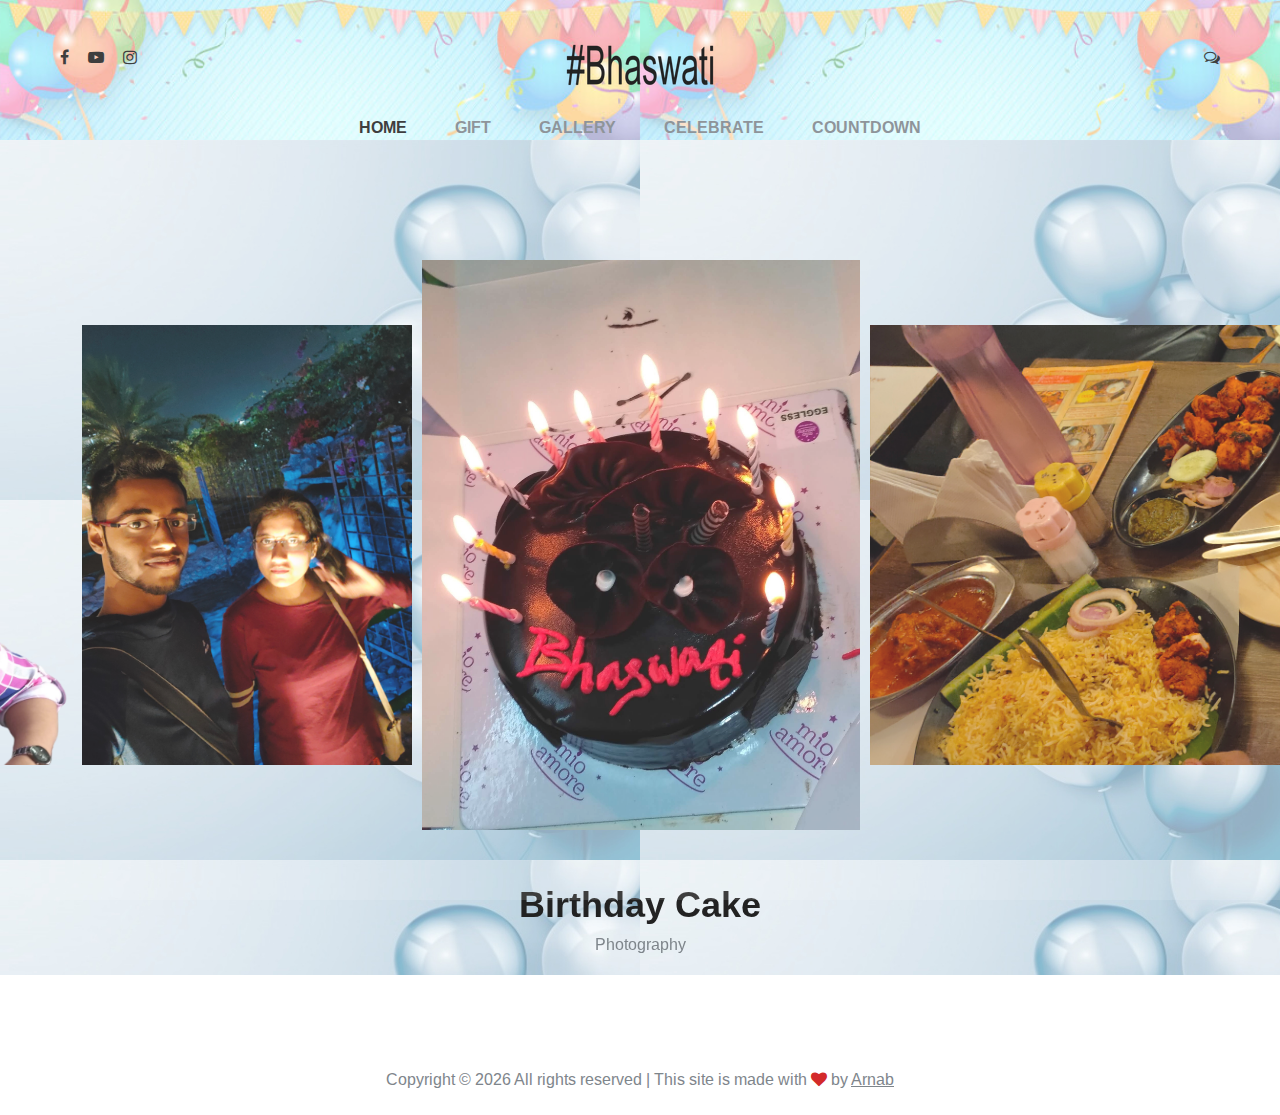
==== commit d08637a6: "Link problem" ====
--- a/index.html
+++ b/index.html
@@ -44,7 +44,7 @@
 					</div>
 				</div>
 				<div class="col-sm-4 col-md-6 order-1  order-md-2 text-center">
-					<a href="./index1.html" class="site-logo">
+					<a href="./index.html" class="site-logo">
 						<img src="img/1.png" alt="">
 					</a>
 				</div>
@@ -63,12 +63,12 @@
 					<li><a href="./giftcard.html">Gift</a></li>
 					<li><a href="./gallery.html">Gallery</a></li>
 					<li><a href="./birthday.html">Celebrate</a></li>
-					<li><a href="./countdown.html">countdown</a></li>
+					
 						<!-- <ul class="sub__menu">
 							<li><a href="./blog-single.html">Blog Single</a></li>
 						</ul> -->
 					
-					<!-- <li><a href="./contact.html">Contact</a></li> -->
+					<li><a href="./countdown.html">Countdown</a></li>
 				</ul>
 			</nav>
 		</div>
